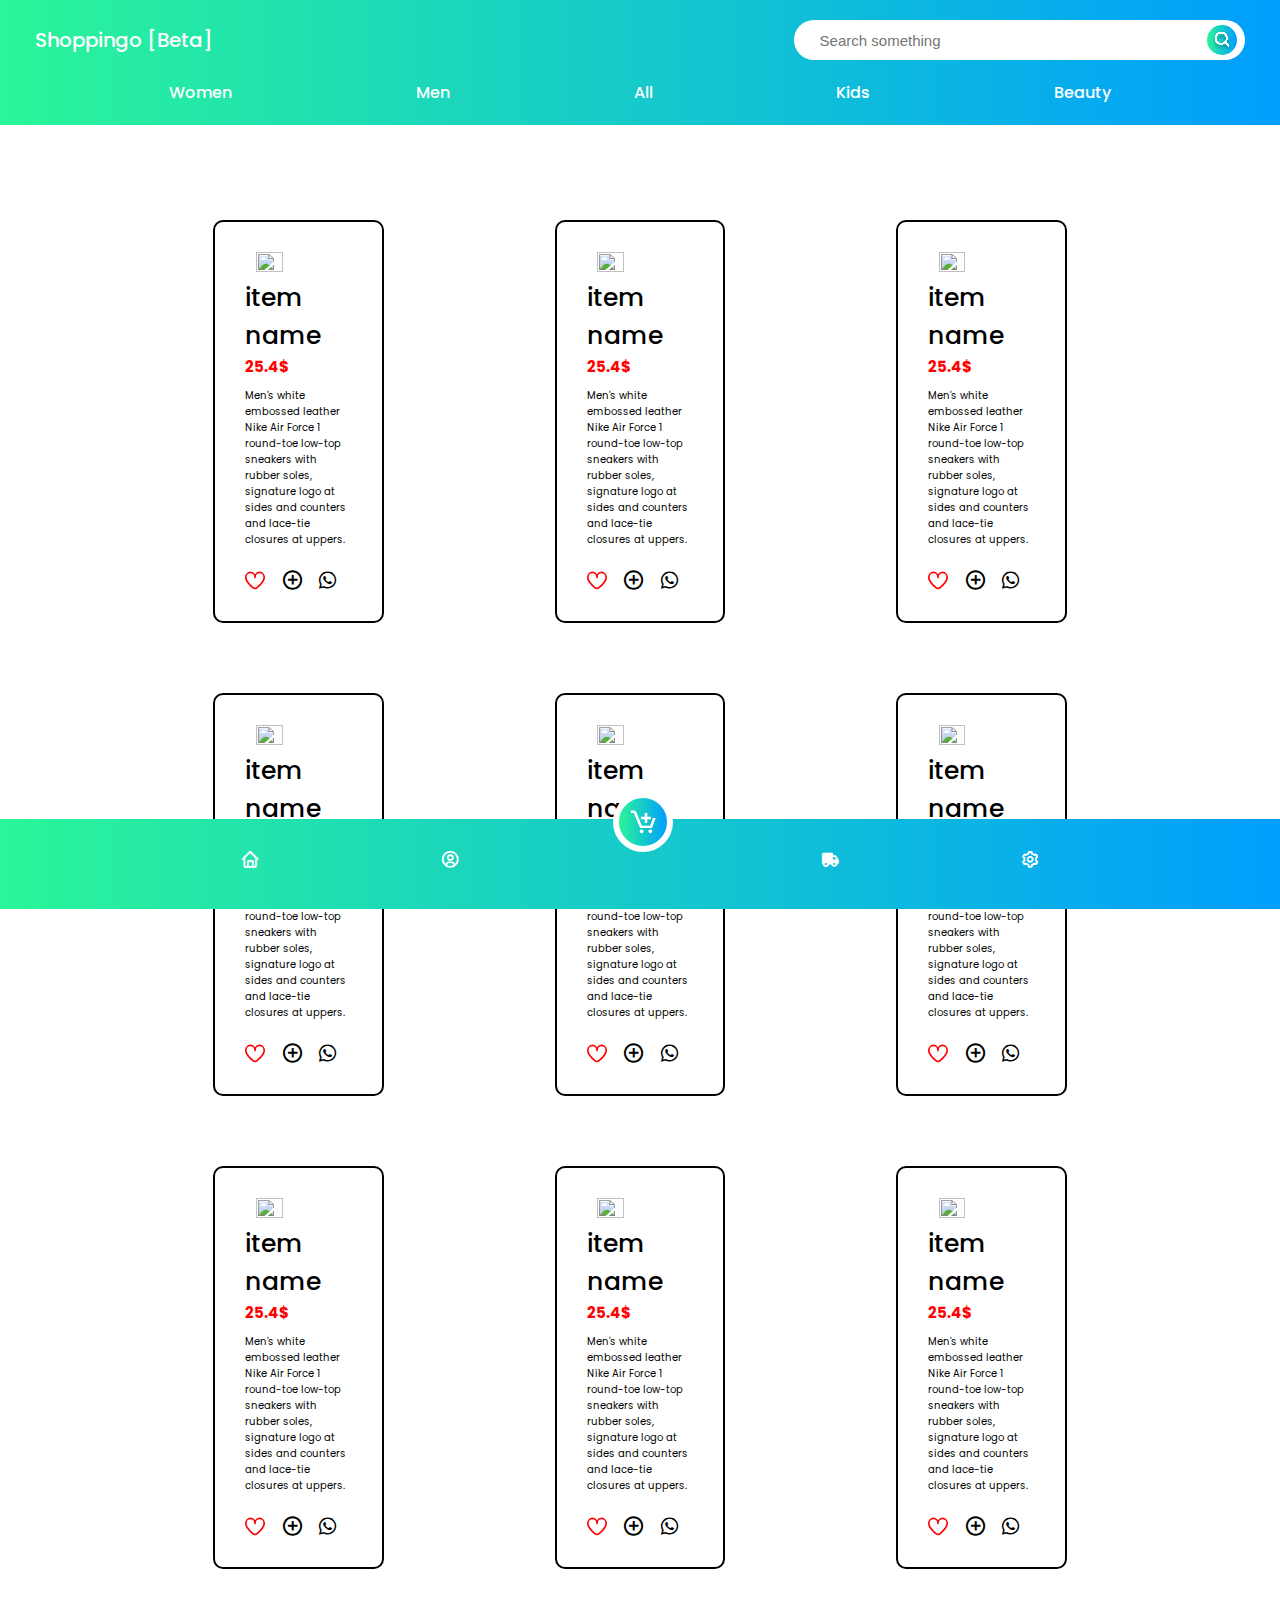
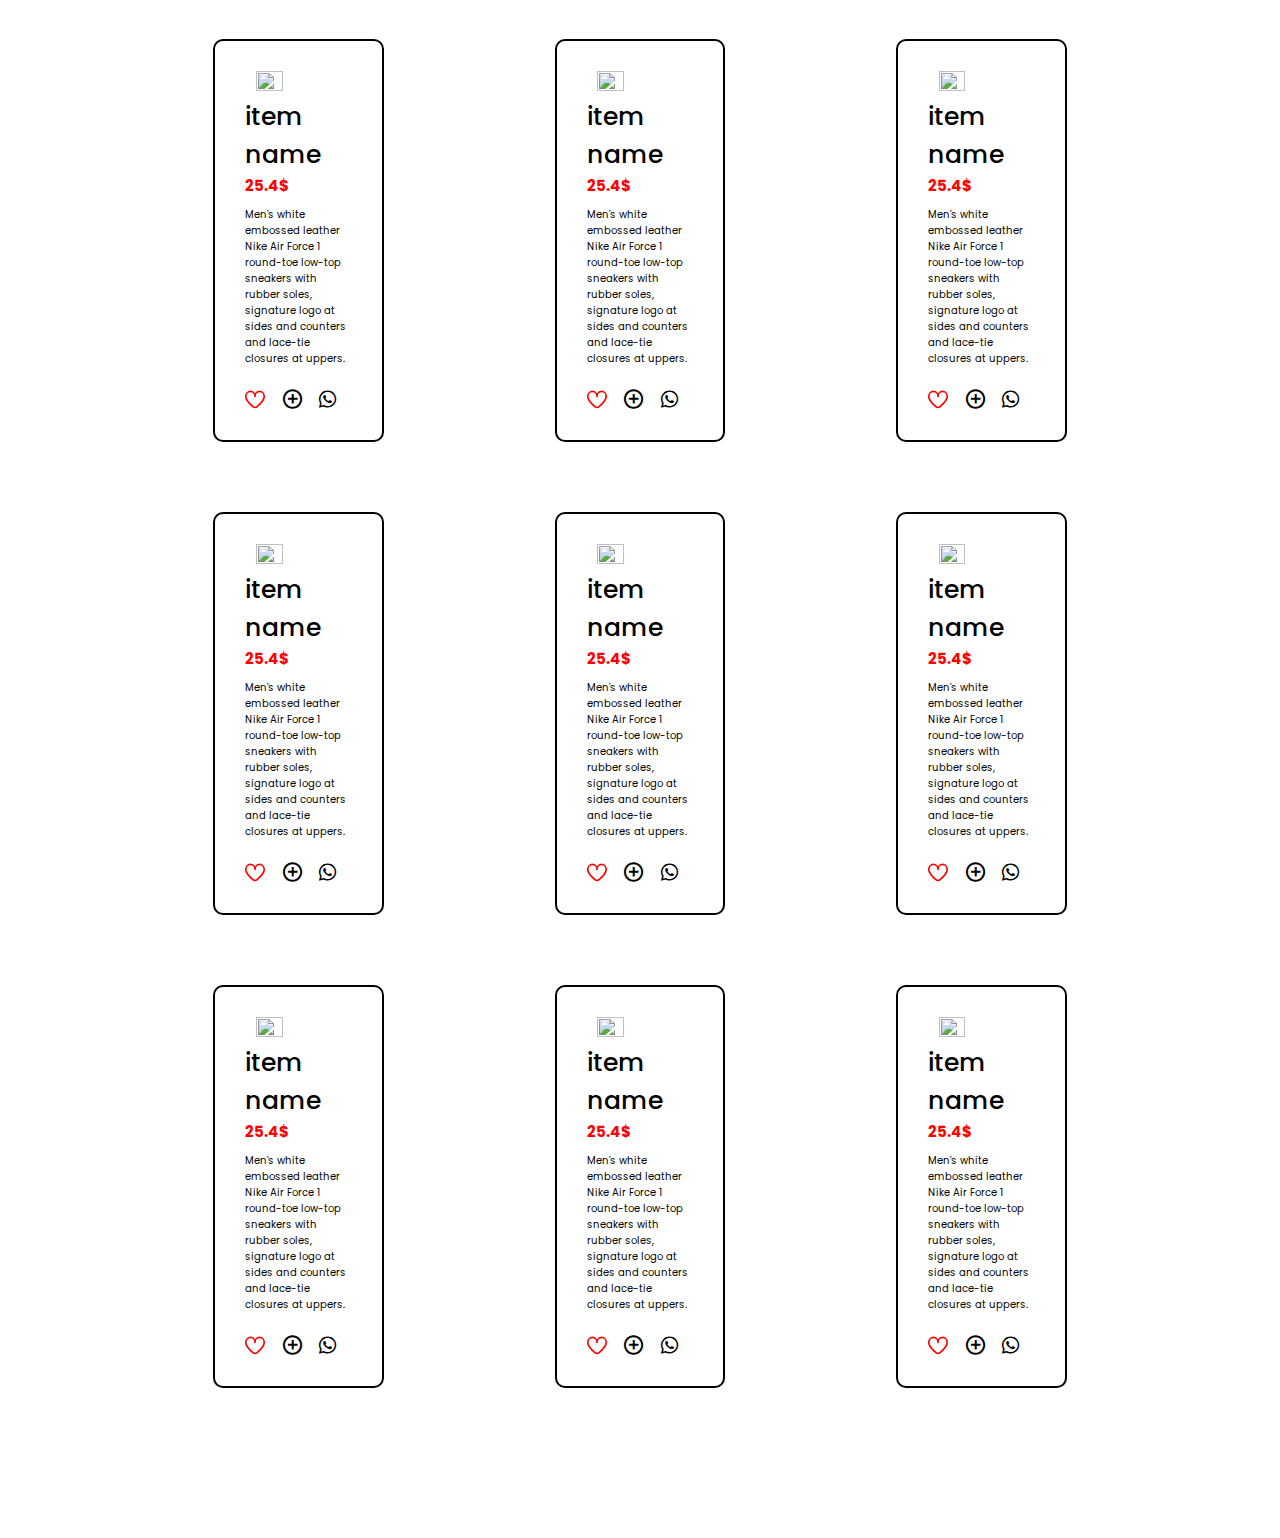
==== vs shoppingo/index.html @ a41fb41d "Add files via upload" ====
<!DOCTYPE html>
<html lang="en">
<head>
    <meta charset="UTF-8">
    <meta name="viewport" content="width=device-width, initial-scale=1.0">
    <link rel="stylesheet" href="style.css">
    <link href='https://unpkg.com/boxicons@2.1.4/css/boxicons.min.css' rel='stylesheet'>
    <link rel="icon" type="x-icon" href="">
    <title>shoppingo</title>
</head>
<body>
    <!--header------------------------------------------------------>
    <header>
      <section id="shop">
        <!--logo-->
        <div class="shoppingo">
            <p>Shoppingo [Beta]</p>
        <div class="shoppingosearch">
         <!--search box-->
            <div class="searchBox">

                <input class="searchInput" type="text" name="" placeholder="Search something">
                 <button class="searchButton" href="#">
                
                <svg xmlns="http://www.w3.org/2000/svg" width="20" height="20" viewBox="0 0 29 29" fill="none">
                <g clip-path="url(#clip0_2_17)">
                    <g filter="url(#filter0_d_2_17)">
                    <path d="M23.7953 23.9182L19.0585 19.1814M19.0585 19.1814C19.8188 18.4211 20.4219 17.5185 20.8333 16.5251C21.2448 15.5318 21.4566 14.4671 21.4566 13.3919C21.4566 12.3167 21.2448 11.252 20.8333 10.2587C20.4219 9.2653 19.8188 8.36271 19.0585 7.60242C18.2982 6.84214 17.3956 6.23905 16.4022 5.82759C15.4089 5.41612 14.3442 5.20435 13.269 5.20435C12.1938 5.20435 11.1291 5.41612 10.1358 5.82759C9.1424 6.23905 8.23981 6.84214 7.47953 7.60242C5.94407 9.13789 5.08145 11.2204 5.08145 13.3919C5.08145 15.5634 5.94407 17.6459 7.47953 19.1814C9.01499 20.7168 11.0975 21.5794 13.269 21.5794C15.4405 21.5794 17.523 20.7168 19.0585 19.1814Z" stroke="white" stroke-width="3" stroke-linecap="round" stroke-linejoin="round" shape-rendering="crispEdges"></path>
                    </g>
                </g>
                <defs>
                    <filter id="filter0_d_2_17" x="-0.418549" y="3.70435" width="29.7139" height="29.7139" filterUnits="userSpaceOnUse" color-interpolation-filters="sRGB">
                    <feFlood flood-opacity="0" result="BackgroundImageFix"></feFlood>
                    <feColorMatrix in="SourceAlpha" type="matrix" values="0 0 0 0 0 0 0 0 0 0 0 0 0 0 0 0 0 0 127 0" result="hardAlpha"></feColorMatrix>
                    <feOffset dy="4"></feOffset>
                    <feGaussianBlur stdDeviation="2"></feGaussianBlur>
                    <feComposite in2="hardAlpha" operator="out"></feComposite>
                    <feColorMatrix type="matrix" values="0 0 0 0 0 0 0 0 0 0 0 0 0 0 0 0 0 0 0.25 0"></feColorMatrix>
                    <feBlend mode="normal" in2="BackgroundImageFix" result="effect1_dropShadow_2_17"></feBlend>
                    <feBlend mode="normal" in="SourceGraphic" in2="effect1_dropShadow_2_17" result="shape"></feBlend>
                    </filter>
                    <clipPath id="clip0_2_17">
                    <rect width="28.0702" height="28.0702" fill="white" transform="translate(0.403503 0.526367)"></rect>
                    </clipPath>
                </defs>
                </svg>
                </button>
                </div>
            </div>
        </div>
        <div class="headercontent">
            <ul class="menu">
                <li class="li" cdslsk><a href="#">Women</a></li>
                <li class="li" cdslsk><a href="#">Men</a></li>
                <li class="li" cdslsk><a href="#">All</a></li>
                <li class="li" cdslsk><a href="#">Kids</a></li>
                <li class="li" cdslsk><a href="#">Beauty</a></li>
              </ul>
        </div>
      </section>
    </header>

    <!--store------------------------------------------------------>

    <section id="store">
        <div class="items">
            <div class="first-item">
                <img class="image" src="https://tse3.mm.bing.net/th?id=OIP.pTJdW17YtcAv2rhOQC9nIgHaHa&pid=Api&P=0&h=220" alt="">
                <p class="item-name"> item name </p>
                    <div class="price&more">
                    <p class="price">25.4$</p>
                    <p class="more">Men's white embossed leather Nike Air Force 1 round-toe low-top sneakers with rubber soles, signature logo at sides and counters and lace-tie closures at uppers.</p>
                    </div>
                <div class="logos">
                    <div class="heart-container" title="Like">
                        <input type="checkbox" class="checkbox" id="Give-It-An-Id">
                        <div class="svg-container">
                            <svg viewBox="0 0 24 24" class="svg-outline" xmlns="http://www.w3.org/2000/svg">
                                <path d="M17.5,1.917a6.4,6.4,0,0,0-5.5,3.3,6.4,6.4,0,0,0-5.5-3.3A6.8,6.8,0,0,0,0,8.967c0,4.547,4.786,9.513,8.8,12.88a4.974,4.974,0,0,0,6.4,0C19.214,18.48,24,13.514,24,8.967A6.8,6.8,0,0,0,17.5,1.917Zm-3.585,18.4a2.973,2.973,0,0,1-3.83,0C4.947,16.006,2,11.87,2,8.967a4.8,4.8,0,0,1,4.5-5.05A4.8,4.8,0,0,1,11,8.967a1,1,0,0,0,2,0,4.8,4.8,0,0,1,4.5-5.05A4.8,4.8,0,0,1,22,8.967C22,11.87,19.053,16.006,13.915,20.313Z">
                                </path>
                            </svg>
                            <svg viewBox="0 0 24 24" class="svg-filled" xmlns="http://www.w3.org/2000/svg">
                                <path d="M17.5,1.917a6.4,6.4,0,0,0-5.5,3.3,6.4,6.4,0,0,0-5.5-3.3A6.8,6.8,0,0,0,0,8.967c0,4.547,4.786,9.513,8.8,12.88a4.974,4.974,0,0,0,6.4,0C19.214,18.48,24,13.514,24,8.967A6.8,6.8,0,0,0,17.5,1.917Z">
                                </path>
                            </svg>
                            <svg class="svg-celebrate" width="100" height="100" xmlns="http://www.w3.org/2000/svg">
                                <polygon points="10,10 20,20"></polygon>
                                <polygon points="10,50 20,50"></polygon>
                                <polygon points="20,80 30,70"></polygon>
                                <polygon points="90,10 80,20"></polygon>
                                <polygon points="90,50 80,50"></polygon>
                                <polygon points="80,80 70,70"></polygon>
                            </svg>
                        </div>
                    </div>
                    <i class='bx bx-plus-circle'></i>
                    <i class='bx bxl-whatsapp' ></i>
                </div>
            </div>
            <div class="first-item">
                <img class="image" src="https://tse3.mm.bing.net/th?id=OIP.pTJdW17YtcAv2rhOQC9nIgHaHa&pid=Api&P=0&h=220" alt="">
                <p class="item-name">item name</p>
                    <div class="price&more">
                    <p class="price">25.4$</p>
                    <p class="more">Men's white embossed leather Nike Air Force 1 round-toe low-top sneakers with rubber soles, signature logo at sides and counters and lace-tie closures at uppers.</p>
                    </div>
                <div class="logos">
                    <div class="heart-container" title="Like">
                        <input type="checkbox" class="checkbox" id="Give-It-An-Id">
                        <div class="svg-container">
                            <svg viewBox="0 0 24 24" class="svg-outline" xmlns="http://www.w3.org/2000/svg">
                                <path d="M17.5,1.917a6.4,6.4,0,0,0-5.5,3.3,6.4,6.4,0,0,0-5.5-3.3A6.8,6.8,0,0,0,0,8.967c0,4.547,4.786,9.513,8.8,12.88a4.974,4.974,0,0,0,6.4,0C19.214,18.48,24,13.514,24,8.967A6.8,6.8,0,0,0,17.5,1.917Zm-3.585,18.4a2.973,2.973,0,0,1-3.83,0C4.947,16.006,2,11.87,2,8.967a4.8,4.8,0,0,1,4.5-5.05A4.8,4.8,0,0,1,11,8.967a1,1,0,0,0,2,0,4.8,4.8,0,0,1,4.5-5.05A4.8,4.8,0,0,1,22,8.967C22,11.87,19.053,16.006,13.915,20.313Z">
                                </path>
                            </svg>
                            <svg viewBox="0 0 24 24" class="svg-filled" xmlns="http://www.w3.org/2000/svg">
                                <path d="M17.5,1.917a6.4,6.4,0,0,0-5.5,3.3,6.4,6.4,0,0,0-5.5-3.3A6.8,6.8,0,0,0,0,8.967c0,4.547,4.786,9.513,8.8,12.88a4.974,4.974,0,0,0,6.4,0C19.214,18.48,24,13.514,24,8.967A6.8,6.8,0,0,0,17.5,1.917Z">
                                </path>
                            </svg>
                            <svg class="svg-celebrate" width="100" height="100" xmlns="http://www.w3.org/2000/svg">
                                <polygon points="10,10 20,20"></polygon>
                                <polygon points="10,50 20,50"></polygon>
                                <polygon points="20,80 30,70"></polygon>
                                <polygon points="90,10 80,20"></polygon>
                                <polygon points="90,50 80,50"></polygon>
                                <polygon points="80,80 70,70"></polygon>
                            </svg>
                        </div>
                    </div>
                    <i class='bx bx-plus-circle'></i>
                    <i class='bx bxl-whatsapp' ></i>
                </div>
            </div>
            <div class="first-item">
                <img class="image" src="https://tse3.mm.bing.net/th?id=OIP.pTJdW17YtcAv2rhOQC9nIgHaHa&pid=Api&P=0&h=220" alt="">
                <p class="item-name"> item name </p>
                    <div class="price&more">
                    <p class="price">25.4$</p>
                    <p class="more">Men's white embossed leather Nike Air Force 1 round-toe low-top sneakers with rubber soles, signature logo at sides and counters and lace-tie closures at uppers.</p>
                    </div>
                <div class="logos">
                    <div class="heart-container" title="Like">
                        <input type="checkbox" class="checkbox" id="Give-It-An-Id">
                        <div class="svg-container">
                            <svg viewBox="0 0 24 24" class="svg-outline" xmlns="http://www.w3.org/2000/svg">
                                <path d="M17.5,1.917a6.4,6.4,0,0,0-5.5,3.3,6.4,6.4,0,0,0-5.5-3.3A6.8,6.8,0,0,0,0,8.967c0,4.547,4.786,9.513,8.8,12.88a4.974,4.974,0,0,0,6.4,0C19.214,18.48,24,13.514,24,8.967A6.8,6.8,0,0,0,17.5,1.917Zm-3.585,18.4a2.973,2.973,0,0,1-3.83,0C4.947,16.006,2,11.87,2,8.967a4.8,4.8,0,0,1,4.5-5.05A4.8,4.8,0,0,1,11,8.967a1,1,0,0,0,2,0,4.8,4.8,0,0,1,4.5-5.05A4.8,4.8,0,0,1,22,8.967C22,11.87,19.053,16.006,13.915,20.313Z">
                                </path>
                            </svg>
                            <svg viewBox="0 0 24 24" class="svg-filled" xmlns="http://www.w3.org/2000/svg">
                                <path d="M17.5,1.917a6.4,6.4,0,0,0-5.5,3.3,6.4,6.4,0,0,0-5.5-3.3A6.8,6.8,0,0,0,0,8.967c0,4.547,4.786,9.513,8.8,12.88a4.974,4.974,0,0,0,6.4,0C19.214,18.48,24,13.514,24,8.967A6.8,6.8,0,0,0,17.5,1.917Z">
                                </path>
                            </svg>
                            <svg class="svg-celebrate" width="100" height="100" xmlns="http://www.w3.org/2000/svg">
                                <polygon points="10,10 20,20"></polygon>
                                <polygon points="10,50 20,50"></polygon>
                                <polygon points="20,80 30,70"></polygon>
                                <polygon points="90,10 80,20"></polygon>
                                <polygon points="90,50 80,50"></polygon>
                                <polygon points="80,80 70,70"></polygon>
                            </svg>
                        </div>
                    </div>
                    <i class='bx bx-plus-circle'></i>
                    <i class='bx bxl-whatsapp' ></i>
                </div>
            </div>
        </div>        
        <div class="items">
            <div class="first-item">
                <img class="image" src="https://tse3.mm.bing.net/th?id=OIP.pTJdW17YtcAv2rhOQC9nIgHaHa&pid=Api&P=0&h=220" alt="">
                <p class="item-name"> item name </p>
                    <div class="price&more">
                    <p class="price">25.4$</p>
                    <p class="more">Men's white embossed leather Nike Air Force 1 round-toe low-top sneakers with rubber soles, signature logo at sides and counters and lace-tie closures at uppers.</p>
                    </div>
                <div class="logos">
                    <div class="heart-container" title="Like">
                        <input type="checkbox" class="checkbox" id="Give-It-An-Id">
                        <div class="svg-container">
                            <svg viewBox="0 0 24 24" class="svg-outline" xmlns="http://www.w3.org/2000/svg">
                                <path d="M17.5,1.917a6.4,6.4,0,0,0-5.5,3.3,6.4,6.4,0,0,0-5.5-3.3A6.8,6.8,0,0,0,0,8.967c0,4.547,4.786,9.513,8.8,12.88a4.974,4.974,0,0,0,6.4,0C19.214,18.48,24,13.514,24,8.967A6.8,6.8,0,0,0,17.5,1.917Zm-3.585,18.4a2.973,2.973,0,0,1-3.83,0C4.947,16.006,2,11.87,2,8.967a4.8,4.8,0,0,1,4.5-5.05A4.8,4.8,0,0,1,11,8.967a1,1,0,0,0,2,0,4.8,4.8,0,0,1,4.5-5.05A4.8,4.8,0,0,1,22,8.967C22,11.87,19.053,16.006,13.915,20.313Z">
                                </path>
                            </svg>
                            <svg viewBox="0 0 24 24" class="svg-filled" xmlns="http://www.w3.org/2000/svg">
                                <path d="M17.5,1.917a6.4,6.4,0,0,0-5.5,3.3,6.4,6.4,0,0,0-5.5-3.3A6.8,6.8,0,0,0,0,8.967c0,4.547,4.786,9.513,8.8,12.88a4.974,4.974,0,0,0,6.4,0C19.214,18.48,24,13.514,24,8.967A6.8,6.8,0,0,0,17.5,1.917Z">
                                </path>
                            </svg>
                            <svg class="svg-celebrate" width="100" height="100" xmlns="http://www.w3.org/2000/svg">
                                <polygon points="10,10 20,20"></polygon>
                                <polygon points="10,50 20,50"></polygon>
                                <polygon points="20,80 30,70"></polygon>
                                <polygon points="90,10 80,20"></polygon>
                                <polygon points="90,50 80,50"></polygon>
                                <polygon points="80,80 70,70"></polygon>
                            </svg>
                        </div>
                    </div>
                    <i class='bx bx-plus-circle'></i>
                    <i class='bx bxl-whatsapp' ></i>
                </div>
            </div>
            <div class="first-item">
                <img class="image" src="https://tse3.mm.bing.net/th?id=OIP.pTJdW17YtcAv2rhOQC9nIgHaHa&pid=Api&P=0&h=220" alt="">
                <p class="item-name">item name</p>
                    <div class="price&more">
                    <p class="price">25.4$</p>
                    <p class="more">Men's white embossed leather Nike Air Force 1 round-toe low-top sneakers with rubber soles, signature logo at sides and counters and lace-tie closures at uppers.</p>
                    </div>
                <div class="logos">
                    <div class="heart-container" title="Like">
                        <input type="checkbox" class="checkbox" id="Give-It-An-Id">
                        <div class="svg-container">
                            <svg viewBox="0 0 24 24" class="svg-outline" xmlns="http://www.w3.org/2000/svg">
                                <path d="M17.5,1.917a6.4,6.4,0,0,0-5.5,3.3,6.4,6.4,0,0,0-5.5-3.3A6.8,6.8,0,0,0,0,8.967c0,4.547,4.786,9.513,8.8,12.88a4.974,4.974,0,0,0,6.4,0C19.214,18.48,24,13.514,24,8.967A6.8,6.8,0,0,0,17.5,1.917Zm-3.585,18.4a2.973,2.973,0,0,1-3.83,0C4.947,16.006,2,11.87,2,8.967a4.8,4.8,0,0,1,4.5-5.05A4.8,4.8,0,0,1,11,8.967a1,1,0,0,0,2,0,4.8,4.8,0,0,1,4.5-5.05A4.8,4.8,0,0,1,22,8.967C22,11.87,19.053,16.006,13.915,20.313Z">
                                </path>
                            </svg>
                            <svg viewBox="0 0 24 24" class="svg-filled" xmlns="http://www.w3.org/2000/svg">
                                <path d="M17.5,1.917a6.4,6.4,0,0,0-5.5,3.3,6.4,6.4,0,0,0-5.5-3.3A6.8,6.8,0,0,0,0,8.967c0,4.547,4.786,9.513,8.8,12.88a4.974,4.974,0,0,0,6.4,0C19.214,18.48,24,13.514,24,8.967A6.8,6.8,0,0,0,17.5,1.917Z">
                                </path>
                            </svg>
                            <svg class="svg-celebrate" width="100" height="100" xmlns="http://www.w3.org/2000/svg">
                                <polygon points="10,10 20,20"></polygon>
                                <polygon points="10,50 20,50"></polygon>
                                <polygon points="20,80 30,70"></polygon>
                                <polygon points="90,10 80,20"></polygon>
                                <polygon points="90,50 80,50"></polygon>
                                <polygon points="80,80 70,70"></polygon>
                            </svg>
                        </div>
                    </div>
                    <i class='bx bx-plus-circle'></i>
                    <i class='bx bxl-whatsapp' ></i>
                </div>
            </div>
            <div class="first-item">
                <img class="image" src="https://tse3.mm.bing.net/th?id=OIP.pTJdW17YtcAv2rhOQC9nIgHaHa&pid=Api&P=0&h=220" alt="">
                <p class="item-name"> item name </p>
                    <div class="price&more">
                    <p class="price">25.4$</p>
                    <p class="more">Men's white embossed leather Nike Air Force 1 round-toe low-top sneakers with rubber soles, signature logo at sides and counters and lace-tie closures at uppers.</p>
                    </div>
                <div class="logos">
                    <div class="heart-container" title="Like">
                        <input type="checkbox" class="checkbox" id="Give-It-An-Id">
                        <div class="svg-container">
                            <svg viewBox="0 0 24 24" class="svg-outline" xmlns="http://www.w3.org/2000/svg">
                                <path d="M17.5,1.917a6.4,6.4,0,0,0-5.5,3.3,6.4,6.4,0,0,0-5.5-3.3A6.8,6.8,0,0,0,0,8.967c0,4.547,4.786,9.513,8.8,12.88a4.974,4.974,0,0,0,6.4,0C19.214,18.48,24,13.514,24,8.967A6.8,6.8,0,0,0,17.5,1.917Zm-3.585,18.4a2.973,2.973,0,0,1-3.83,0C4.947,16.006,2,11.87,2,8.967a4.8,4.8,0,0,1,4.5-5.05A4.8,4.8,0,0,1,11,8.967a1,1,0,0,0,2,0,4.8,4.8,0,0,1,4.5-5.05A4.8,4.8,0,0,1,22,8.967C22,11.87,19.053,16.006,13.915,20.313Z">
                                </path>
                            </svg>
                            <svg viewBox="0 0 24 24" class="svg-filled" xmlns="http://www.w3.org/2000/svg">
                                <path d="M17.5,1.917a6.4,6.4,0,0,0-5.5,3.3,6.4,6.4,0,0,0-5.5-3.3A6.8,6.8,0,0,0,0,8.967c0,4.547,4.786,9.513,8.8,12.88a4.974,4.974,0,0,0,6.4,0C19.214,18.48,24,13.514,24,8.967A6.8,6.8,0,0,0,17.5,1.917Z">
                                </path>
                            </svg>
                            <svg class="svg-celebrate" width="100" height="100" xmlns="http://www.w3.org/2000/svg">
                                <polygon points="10,10 20,20"></polygon>
                                <polygon points="10,50 20,50"></polygon>
                                <polygon points="20,80 30,70"></polygon>
                                <polygon points="90,10 80,20"></polygon>
                                <polygon points="90,50 80,50"></polygon>
                                <polygon points="80,80 70,70"></polygon>
                            </svg>
                        </div>
                    </div>
                    <i class='bx bx-plus-circle'></i>
                    <i class='bx bxl-whatsapp' ></i>
                </div>
            </div>
        </div>        
        <div class="items">
            <div class="first-item">
                <img class="image" src="https://tse3.mm.bing.net/th?id=OIP.pTJdW17YtcAv2rhOQC9nIgHaHa&pid=Api&P=0&h=220" alt="">
                <p class="item-name"> item name </p>
                    <div class="price&more">
                    <p class="price">25.4$</p>
                    <p class="more">Men's white embossed leather Nike Air Force 1 round-toe low-top sneakers with rubber soles, signature logo at sides and counters and lace-tie closures at uppers.</p>
                    </div>
                <div class="logos">
                    <div class="heart-container" title="Like">
                        <input type="checkbox" class="checkbox" id="Give-It-An-Id">
                        <div class="svg-container">
                            <svg viewBox="0 0 24 24" class="svg-outline" xmlns="http://www.w3.org/2000/svg">
                                <path d="M17.5,1.917a6.4,6.4,0,0,0-5.5,3.3,6.4,6.4,0,0,0-5.5-3.3A6.8,6.8,0,0,0,0,8.967c0,4.547,4.786,9.513,8.8,12.88a4.974,4.974,0,0,0,6.4,0C19.214,18.48,24,13.514,24,8.967A6.8,6.8,0,0,0,17.5,1.917Zm-3.585,18.4a2.973,2.973,0,0,1-3.83,0C4.947,16.006,2,11.87,2,8.967a4.8,4.8,0,0,1,4.5-5.05A4.8,4.8,0,0,1,11,8.967a1,1,0,0,0,2,0,4.8,4.8,0,0,1,4.5-5.05A4.8,4.8,0,0,1,22,8.967C22,11.87,19.053,16.006,13.915,20.313Z">
                                </path>
                            </svg>
                            <svg viewBox="0 0 24 24" class="svg-filled" xmlns="http://www.w3.org/2000/svg">
                                <path d="M17.5,1.917a6.4,6.4,0,0,0-5.5,3.3,6.4,6.4,0,0,0-5.5-3.3A6.8,6.8,0,0,0,0,8.967c0,4.547,4.786,9.513,8.8,12.88a4.974,4.974,0,0,0,6.4,0C19.214,18.48,24,13.514,24,8.967A6.8,6.8,0,0,0,17.5,1.917Z">
                                </path>
                            </svg>
                            <svg class="svg-celebrate" width="100" height="100" xmlns="http://www.w3.org/2000/svg">
                                <polygon points="10,10 20,20"></polygon>
                                <polygon points="10,50 20,50"></polygon>
                                <polygon points="20,80 30,70"></polygon>
                                <polygon points="90,10 80,20"></polygon>
                                <polygon points="90,50 80,50"></polygon>
                                <polygon points="80,80 70,70"></polygon>
                            </svg>
                        </div>
                    </div>
                    <i class='bx bx-plus-circle'></i>
                    <i class='bx bxl-whatsapp' ></i>
                </div>
            </div>
            <div class="first-item">
                <img class="image" src="https://tse3.mm.bing.net/th?id=OIP.pTJdW17YtcAv2rhOQC9nIgHaHa&pid=Api&P=0&h=220" alt="">
                <p class="item-name">item name</p>
                    <div class="price&more">
                    <p class="price">25.4$</p>
                    <p class="more">Men's white embossed leather Nike Air Force 1 round-toe low-top sneakers with rubber soles, signature logo at sides and counters and lace-tie closures at uppers.</p>
                    </div>
                <div class="logos">
                    <div class="heart-container" title="Like">
                        <input type="checkbox" class="checkbox" id="Give-It-An-Id">
                        <div class="svg-container">
                            <svg viewBox="0 0 24 24" class="svg-outline" xmlns="http://www.w3.org/2000/svg">
                                <path d="M17.5,1.917a6.4,6.4,0,0,0-5.5,3.3,6.4,6.4,0,0,0-5.5-3.3A6.8,6.8,0,0,0,0,8.967c0,4.547,4.786,9.513,8.8,12.88a4.974,4.974,0,0,0,6.4,0C19.214,18.48,24,13.514,24,8.967A6.8,6.8,0,0,0,17.5,1.917Zm-3.585,18.4a2.973,2.973,0,0,1-3.83,0C4.947,16.006,2,11.87,2,8.967a4.8,4.8,0,0,1,4.5-5.05A4.8,4.8,0,0,1,11,8.967a1,1,0,0,0,2,0,4.8,4.8,0,0,1,4.5-5.05A4.8,4.8,0,0,1,22,8.967C22,11.87,19.053,16.006,13.915,20.313Z">
                                </path>
                            </svg>
                            <svg viewBox="0 0 24 24" class="svg-filled" xmlns="http://www.w3.org/2000/svg">
                                <path d="M17.5,1.917a6.4,6.4,0,0,0-5.5,3.3,6.4,6.4,0,0,0-5.5-3.3A6.8,6.8,0,0,0,0,8.967c0,4.547,4.786,9.513,8.8,12.88a4.974,4.974,0,0,0,6.4,0C19.214,18.48,24,13.514,24,8.967A6.8,6.8,0,0,0,17.5,1.917Z">
                                </path>
                            </svg>
                            <svg class="svg-celebrate" width="100" height="100" xmlns="http://www.w3.org/2000/svg">
                                <polygon points="10,10 20,20"></polygon>
                                <polygon points="10,50 20,50"></polygon>
                                <polygon points="20,80 30,70"></polygon>
                                <polygon points="90,10 80,20"></polygon>
                                <polygon points="90,50 80,50"></polygon>
                                <polygon points="80,80 70,70"></polygon>
                            </svg>
                        </div>
                    </div>
                    <i class='bx bx-plus-circle'></i>
                    <i class='bx bxl-whatsapp' ></i>
                </div>
            </div>
            <div class="first-item">
                <img class="image" src="https://tse3.mm.bing.net/th?id=OIP.pTJdW17YtcAv2rhOQC9nIgHaHa&pid=Api&P=0&h=220" alt="">
                <p class="item-name"> item name </p>
                    <div class="price&more">
                    <p class="price">25.4$</p>
                    <p class="more">Men's white embossed leather Nike Air Force 1 round-toe low-top sneakers with rubber soles, signature logo at sides and counters and lace-tie closures at uppers.</p>
                    </div>
                <div class="logos">
                    <div class="heart-container" title="Like">
                        <input type="checkbox" class="checkbox" id="Give-It-An-Id">
                        <div class="svg-container">
                            <svg viewBox="0 0 24 24" class="svg-outline" xmlns="http://www.w3.org/2000/svg">
                                <path d="M17.5,1.917a6.4,6.4,0,0,0-5.5,3.3,6.4,6.4,0,0,0-5.5-3.3A6.8,6.8,0,0,0,0,8.967c0,4.547,4.786,9.513,8.8,12.88a4.974,4.974,0,0,0,6.4,0C19.214,18.48,24,13.514,24,8.967A6.8,6.8,0,0,0,17.5,1.917Zm-3.585,18.4a2.973,2.973,0,0,1-3.83,0C4.947,16.006,2,11.87,2,8.967a4.8,4.8,0,0,1,4.5-5.05A4.8,4.8,0,0,1,11,8.967a1,1,0,0,0,2,0,4.8,4.8,0,0,1,4.5-5.05A4.8,4.8,0,0,1,22,8.967C22,11.87,19.053,16.006,13.915,20.313Z">
                                </path>
                            </svg>
                            <svg viewBox="0 0 24 24" class="svg-filled" xmlns="http://www.w3.org/2000/svg">
                                <path d="M17.5,1.917a6.4,6.4,0,0,0-5.5,3.3,6.4,6.4,0,0,0-5.5-3.3A6.8,6.8,0,0,0,0,8.967c0,4.547,4.786,9.513,8.8,12.88a4.974,4.974,0,0,0,6.4,0C19.214,18.48,24,13.514,24,8.967A6.8,6.8,0,0,0,17.5,1.917Z">
                                </path>
                            </svg>
                            <svg class="svg-celebrate" width="100" height="100" xmlns="http://www.w3.org/2000/svg">
                                <polygon points="10,10 20,20"></polygon>
                                <polygon points="10,50 20,50"></polygon>
                                <polygon points="20,80 30,70"></polygon>
                                <polygon points="90,10 80,20"></polygon>
                                <polygon points="90,50 80,50"></polygon>
                                <polygon points="80,80 70,70"></polygon>
                            </svg>
                        </div>
                    </div>
                    <i class='bx bx-plus-circle'></i>
                    <i class='bx bxl-whatsapp' ></i>
                </div>
            </div>
        </div>        
        <div class="items">
            <div class="first-item">
                <img class="image" src="https://tse3.mm.bing.net/th?id=OIP.pTJdW17YtcAv2rhOQC9nIgHaHa&pid=Api&P=0&h=220" alt="">
                <p class="item-name"> item name </p>
                    <div class="price&more">
                    <p class="price">25.4$</p>
                    <p class="more">Men's white embossed leather Nike Air Force 1 round-toe low-top sneakers with rubber soles, signature logo at sides and counters and lace-tie closures at uppers.</p>
                    </div>
                <div class="logos">
                    <div class="heart-container" title="Like">
                        <input type="checkbox" class="checkbox" id="Give-It-An-Id">
                        <div class="svg-container">
                            <svg viewBox="0 0 24 24" class="svg-outline" xmlns="http://www.w3.org/2000/svg">
                                <path d="M17.5,1.917a6.4,6.4,0,0,0-5.5,3.3,6.4,6.4,0,0,0-5.5-3.3A6.8,6.8,0,0,0,0,8.967c0,4.547,4.786,9.513,8.8,12.88a4.974,4.974,0,0,0,6.4,0C19.214,18.48,24,13.514,24,8.967A6.8,6.8,0,0,0,17.5,1.917Zm-3.585,18.4a2.973,2.973,0,0,1-3.83,0C4.947,16.006,2,11.87,2,8.967a4.8,4.8,0,0,1,4.5-5.05A4.8,4.8,0,0,1,11,8.967a1,1,0,0,0,2,0,4.8,4.8,0,0,1,4.5-5.05A4.8,4.8,0,0,1,22,8.967C22,11.87,19.053,16.006,13.915,20.313Z">
                                </path>
                            </svg>
                            <svg viewBox="0 0 24 24" class="svg-filled" xmlns="http://www.w3.org/2000/svg">
                                <path d="M17.5,1.917a6.4,6.4,0,0,0-5.5,3.3,6.4,6.4,0,0,0-5.5-3.3A6.8,6.8,0,0,0,0,8.967c0,4.547,4.786,9.513,8.8,12.88a4.974,4.974,0,0,0,6.4,0C19.214,18.48,24,13.514,24,8.967A6.8,6.8,0,0,0,17.5,1.917Z">
                                </path>
                            </svg>
                            <svg class="svg-celebrate" width="100" height="100" xmlns="http://www.w3.org/2000/svg">
                                <polygon points="10,10 20,20"></polygon>
                                <polygon points="10,50 20,50"></polygon>
                                <polygon points="20,80 30,70"></polygon>
                                <polygon points="90,10 80,20"></polygon>
                                <polygon points="90,50 80,50"></polygon>
                                <polygon points="80,80 70,70"></polygon>
                            </svg>
                        </div>
                    </div>
                    <i class='bx bx-plus-circle'></i>
                    <i class='bx bxl-whatsapp' ></i>
                </div>
            </div>
            <div class="first-item">
                <img class="image" src="https://tse3.mm.bing.net/th?id=OIP.pTJdW17YtcAv2rhOQC9nIgHaHa&pid=Api&P=0&h=220" alt="">
                <p class="item-name">item name</p>
                    <div class="price&more">
                    <p class="price">25.4$</p>
                    <p class="more">Men's white embossed leather Nike Air Force 1 round-toe low-top sneakers with rubber soles, signature logo at sides and counters and lace-tie closures at uppers.</p>
                    </div>
                <div class="logos">
                    <div class="heart-container" title="Like">
                        <input type="checkbox" class="checkbox" id="Give-It-An-Id">
                        <div class="svg-container">
                            <svg viewBox="0 0 24 24" class="svg-outline" xmlns="http://www.w3.org/2000/svg">
                                <path d="M17.5,1.917a6.4,6.4,0,0,0-5.5,3.3,6.4,6.4,0,0,0-5.5-3.3A6.8,6.8,0,0,0,0,8.967c0,4.547,4.786,9.513,8.8,12.88a4.974,4.974,0,0,0,6.4,0C19.214,18.48,24,13.514,24,8.967A6.8,6.8,0,0,0,17.5,1.917Zm-3.585,18.4a2.973,2.973,0,0,1-3.83,0C4.947,16.006,2,11.87,2,8.967a4.8,4.8,0,0,1,4.5-5.05A4.8,4.8,0,0,1,11,8.967a1,1,0,0,0,2,0,4.8,4.8,0,0,1,4.5-5.05A4.8,4.8,0,0,1,22,8.967C22,11.87,19.053,16.006,13.915,20.313Z">
                                </path>
                            </svg>
                            <svg viewBox="0 0 24 24" class="svg-filled" xmlns="http://www.w3.org/2000/svg">
                                <path d="M17.5,1.917a6.4,6.4,0,0,0-5.5,3.3,6.4,6.4,0,0,0-5.5-3.3A6.8,6.8,0,0,0,0,8.967c0,4.547,4.786,9.513,8.8,12.88a4.974,4.974,0,0,0,6.4,0C19.214,18.48,24,13.514,24,8.967A6.8,6.8,0,0,0,17.5,1.917Z">
                                </path>
                            </svg>
                            <svg class="svg-celebrate" width="100" height="100" xmlns="http://www.w3.org/2000/svg">
                                <polygon points="10,10 20,20"></polygon>
                                <polygon points="10,50 20,50"></polygon>
                                <polygon points="20,80 30,70"></polygon>
                                <polygon points="90,10 80,20"></polygon>
                                <polygon points="90,50 80,50"></polygon>
                                <polygon points="80,80 70,70"></polygon>
                            </svg>
                        </div>
                    </div>
                    <i class='bx bx-plus-circle'></i>
                    <i class='bx bxl-whatsapp' ></i>
                </div>
            </div>
            <div class="first-item">
                <img class="image" src="https://tse3.mm.bing.net/th?id=OIP.pTJdW17YtcAv2rhOQC9nIgHaHa&pid=Api&P=0&h=220" alt="">
                <p class="item-name"> item name </p>
                    <div class="price&more">
                    <p class="price">25.4$</p>
                    <p class="more">Men's white embossed leather Nike Air Force 1 round-toe low-top sneakers with rubber soles, signature logo at sides and counters and lace-tie closures at uppers.</p>
                    </div>
                <div class="logos">
                    <div class="heart-container" title="Like">
                        <input type="checkbox" class="checkbox" id="Give-It-An-Id">
                        <div class="svg-container">
                            <svg viewBox="0 0 24 24" class="svg-outline" xmlns="http://www.w3.org/2000/svg">
                                <path d="M17.5,1.917a6.4,6.4,0,0,0-5.5,3.3,6.4,6.4,0,0,0-5.5-3.3A6.8,6.8,0,0,0,0,8.967c0,4.547,4.786,9.513,8.8,12.88a4.974,4.974,0,0,0,6.4,0C19.214,18.48,24,13.514,24,8.967A6.8,6.8,0,0,0,17.5,1.917Zm-3.585,18.4a2.973,2.973,0,0,1-3.83,0C4.947,16.006,2,11.87,2,8.967a4.8,4.8,0,0,1,4.5-5.05A4.8,4.8,0,0,1,11,8.967a1,1,0,0,0,2,0,4.8,4.8,0,0,1,4.5-5.05A4.8,4.8,0,0,1,22,8.967C22,11.87,19.053,16.006,13.915,20.313Z">
                                </path>
                            </svg>
                            <svg viewBox="0 0 24 24" class="svg-filled" xmlns="http://www.w3.org/2000/svg">
                                <path d="M17.5,1.917a6.4,6.4,0,0,0-5.5,3.3,6.4,6.4,0,0,0-5.5-3.3A6.8,6.8,0,0,0,0,8.967c0,4.547,4.786,9.513,8.8,12.88a4.974,4.974,0,0,0,6.4,0C19.214,18.48,24,13.514,24,8.967A6.8,6.8,0,0,0,17.5,1.917Z">
                                </path>
                            </svg>
                            <svg class="svg-celebrate" width="100" height="100" xmlns="http://www.w3.org/2000/svg">
                                <polygon points="10,10 20,20"></polygon>
                                <polygon points="10,50 20,50"></polygon>
                                <polygon points="20,80 30,70"></polygon>
                                <polygon points="90,10 80,20"></polygon>
                                <polygon points="90,50 80,50"></polygon>
                                <polygon points="80,80 70,70"></polygon>
                            </svg>
                        </div>
                    </div>
                    <i class='bx bx-plus-circle'></i>
                    <i class='bx bxl-whatsapp' ></i>
                </div>
            </div>
        </div>        
        <div class="items">
            <div class="first-item">
                <img class="image" src="https://tse3.mm.bing.net/th?id=OIP.pTJdW17YtcAv2rhOQC9nIgHaHa&pid=Api&P=0&h=220" alt="">
                <p class="item-name"> item name </p>
                    <div class="price&more">
                    <p class="price">25.4$</p>
                    <p class="more">Men's white embossed leather Nike Air Force 1 round-toe low-top sneakers with rubber soles, signature logo at sides and counters and lace-tie closures at uppers.</p>
                    </div>
                <div class="logos">
                    <div class="heart-container" title="Like">
                        <input type="checkbox" class="checkbox" id="Give-It-An-Id">
                        <div class="svg-container">
                            <svg viewBox="0 0 24 24" class="svg-outline" xmlns="http://www.w3.org/2000/svg">
                                <path d="M17.5,1.917a6.4,6.4,0,0,0-5.5,3.3,6.4,6.4,0,0,0-5.5-3.3A6.8,6.8,0,0,0,0,8.967c0,4.547,4.786,9.513,8.8,12.88a4.974,4.974,0,0,0,6.4,0C19.214,18.48,24,13.514,24,8.967A6.8,6.8,0,0,0,17.5,1.917Zm-3.585,18.4a2.973,2.973,0,0,1-3.83,0C4.947,16.006,2,11.87,2,8.967a4.8,4.8,0,0,1,4.5-5.05A4.8,4.8,0,0,1,11,8.967a1,1,0,0,0,2,0,4.8,4.8,0,0,1,4.5-5.05A4.8,4.8,0,0,1,22,8.967C22,11.87,19.053,16.006,13.915,20.313Z">
                                </path>
                            </svg>
                            <svg viewBox="0 0 24 24" class="svg-filled" xmlns="http://www.w3.org/2000/svg">
                                <path d="M17.5,1.917a6.4,6.4,0,0,0-5.5,3.3,6.4,6.4,0,0,0-5.5-3.3A6.8,6.8,0,0,0,0,8.967c0,4.547,4.786,9.513,8.8,12.88a4.974,4.974,0,0,0,6.4,0C19.214,18.48,24,13.514,24,8.967A6.8,6.8,0,0,0,17.5,1.917Z">
                                </path>
                            </svg>
                            <svg class="svg-celebrate" width="100" height="100" xmlns="http://www.w3.org/2000/svg">
                                <polygon points="10,10 20,20"></polygon>
                                <polygon points="10,50 20,50"></polygon>
                                <polygon points="20,80 30,70"></polygon>
                                <polygon points="90,10 80,20"></polygon>
                                <polygon points="90,50 80,50"></polygon>
                                <polygon points="80,80 70,70"></polygon>
                            </svg>
                        </div>
                    </div>
                    <i class='bx bx-plus-circle'></i>
                    <i class='bx bxl-whatsapp' ></i>
                </div>
            </div>
            <div class="first-item">
                <img class="image" src="https://tse3.mm.bing.net/th?id=OIP.pTJdW17YtcAv2rhOQC9nIgHaHa&pid=Api&P=0&h=220" alt="">
                <p class="item-name">item name</p>
                    <div class="price&more">
                    <p class="price">25.4$</p>
                    <p class="more">Men's white embossed leather Nike Air Force 1 round-toe low-top sneakers with rubber soles, signature logo at sides and counters and lace-tie closures at uppers.</p>
                    </div>
                <div class="logos">
                    <div class="heart-container" title="Like">
                        <input type="checkbox" class="checkbox" id="Give-It-An-Id">
                        <div class="svg-container">
                            <svg viewBox="0 0 24 24" class="svg-outline" xmlns="http://www.w3.org/2000/svg">
                                <path d="M17.5,1.917a6.4,6.4,0,0,0-5.5,3.3,6.4,6.4,0,0,0-5.5-3.3A6.8,6.8,0,0,0,0,8.967c0,4.547,4.786,9.513,8.8,12.88a4.974,4.974,0,0,0,6.4,0C19.214,18.48,24,13.514,24,8.967A6.8,6.8,0,0,0,17.5,1.917Zm-3.585,18.4a2.973,2.973,0,0,1-3.83,0C4.947,16.006,2,11.87,2,8.967a4.8,4.8,0,0,1,4.5-5.05A4.8,4.8,0,0,1,11,8.967a1,1,0,0,0,2,0,4.8,4.8,0,0,1,4.5-5.05A4.8,4.8,0,0,1,22,8.967C22,11.87,19.053,16.006,13.915,20.313Z">
                                </path>
                            </svg>
                            <svg viewBox="0 0 24 24" class="svg-filled" xmlns="http://www.w3.org/2000/svg">
                                <path d="M17.5,1.917a6.4,6.4,0,0,0-5.5,3.3,6.4,6.4,0,0,0-5.5-3.3A6.8,6.8,0,0,0,0,8.967c0,4.547,4.786,9.513,8.8,12.88a4.974,4.974,0,0,0,6.4,0C19.214,18.48,24,13.514,24,8.967A6.8,6.8,0,0,0,17.5,1.917Z">
                                </path>
                            </svg>
                            <svg class="svg-celebrate" width="100" height="100" xmlns="http://www.w3.org/2000/svg">
                                <polygon points="10,10 20,20"></polygon>
                                <polygon points="10,50 20,50"></polygon>
                                <polygon points="20,80 30,70"></polygon>
                                <polygon points="90,10 80,20"></polygon>
                                <polygon points="90,50 80,50"></polygon>
                                <polygon points="80,80 70,70"></polygon>
                            </svg>
                        </div>
                    </div>
                    <i class='bx bx-plus-circle'></i>
                    <i class='bx bxl-whatsapp' ></i>
                </div>
            </div>
            <div class="first-item">
                <img class="image" src="https://tse3.mm.bing.net/th?id=OIP.pTJdW17YtcAv2rhOQC9nIgHaHa&pid=Api&P=0&h=220" alt="">
                <p class="item-name"> item name </p>
                    <div class="price&more">
                    <p class="price">25.4$</p>
                    <p class="more">Men's white embossed leather Nike Air Force 1 round-toe low-top sneakers with rubber soles, signature logo at sides and counters and lace-tie closures at uppers.</p>
                    </div>
                <div class="logos">
                    <div class="heart-container" title="Like">
                        <input type="checkbox" class="checkbox" id="Give-It-An-Id">
                        <div class="svg-container">
                            <svg viewBox="0 0 24 24" class="svg-outline" xmlns="http://www.w3.org/2000/svg">
                                <path d="M17.5,1.917a6.4,6.4,0,0,0-5.5,3.3,6.4,6.4,0,0,0-5.5-3.3A6.8,6.8,0,0,0,0,8.967c0,4.547,4.786,9.513,8.8,12.88a4.974,4.974,0,0,0,6.4,0C19.214,18.48,24,13.514,24,8.967A6.8,6.8,0,0,0,17.5,1.917Zm-3.585,18.4a2.973,2.973,0,0,1-3.83,0C4.947,16.006,2,11.87,2,8.967a4.8,4.8,0,0,1,4.5-5.05A4.8,4.8,0,0,1,11,8.967a1,1,0,0,0,2,0,4.8,4.8,0,0,1,4.5-5.05A4.8,4.8,0,0,1,22,8.967C22,11.87,19.053,16.006,13.915,20.313Z">
                                </path>
                            </svg>
                            <svg viewBox="0 0 24 24" class="svg-filled" xmlns="http://www.w3.org/2000/svg">
                                <path d="M17.5,1.917a6.4,6.4,0,0,0-5.5,3.3,6.4,6.4,0,0,0-5.5-3.3A6.8,6.8,0,0,0,0,8.967c0,4.547,4.786,9.513,8.8,12.88a4.974,4.974,0,0,0,6.4,0C19.214,18.48,24,13.514,24,8.967A6.8,6.8,0,0,0,17.5,1.917Z">
                                </path>
                            </svg>
                            <svg class="svg-celebrate" width="100" height="100" xmlns="http://www.w3.org/2000/svg">
                                <polygon points="10,10 20,20"></polygon>
                                <polygon points="10,50 20,50"></polygon>
                                <polygon points="20,80 30,70"></polygon>
                                <polygon points="90,10 80,20"></polygon>
                                <polygon points="90,50 80,50"></polygon>
                                <polygon points="80,80 70,70"></polygon>
                            </svg>
                        </div>
                    </div>
                    <i class='bx bx-plus-circle'></i>
                    <i class='bx bxl-whatsapp' ></i>
                </div>
            </div>
        </div>        
        <div class="items">
            <div class="first-item">
                <img class="image" src="https://tse3.mm.bing.net/th?id=OIP.pTJdW17YtcAv2rhOQC9nIgHaHa&pid=Api&P=0&h=220" alt="">
                <p class="item-name"> item name </p>
                    <div class="price&more">
                    <p class="price">25.4$</p>
                    <p class="more">Men's white embossed leather Nike Air Force 1 round-toe low-top sneakers with rubber soles, signature logo at sides and counters and lace-tie closures at uppers.</p>
                    </div>
                <div class="logos">
                    <div class="heart-container" title="Like">
                        <input type="checkbox" class="checkbox" id="Give-It-An-Id">
                        <div class="svg-container">
                            <svg viewBox="0 0 24 24" class="svg-outline" xmlns="http://www.w3.org/2000/svg">
                                <path d="M17.5,1.917a6.4,6.4,0,0,0-5.5,3.3,6.4,6.4,0,0,0-5.5-3.3A6.8,6.8,0,0,0,0,8.967c0,4.547,4.786,9.513,8.8,12.88a4.974,4.974,0,0,0,6.4,0C19.214,18.48,24,13.514,24,8.967A6.8,6.8,0,0,0,17.5,1.917Zm-3.585,18.4a2.973,2.973,0,0,1-3.83,0C4.947,16.006,2,11.87,2,8.967a4.8,4.8,0,0,1,4.5-5.05A4.8,4.8,0,0,1,11,8.967a1,1,0,0,0,2,0,4.8,4.8,0,0,1,4.5-5.05A4.8,4.8,0,0,1,22,8.967C22,11.87,19.053,16.006,13.915,20.313Z">
                                </path>
                            </svg>
                            <svg viewBox="0 0 24 24" class="svg-filled" xmlns="http://www.w3.org/2000/svg">
                                <path d="M17.5,1.917a6.4,6.4,0,0,0-5.5,3.3,6.4,6.4,0,0,0-5.5-3.3A6.8,6.8,0,0,0,0,8.967c0,4.547,4.786,9.513,8.8,12.88a4.974,4.974,0,0,0,6.4,0C19.214,18.48,24,13.514,24,8.967A6.8,6.8,0,0,0,17.5,1.917Z">
                                </path>
                            </svg>
                            <svg class="svg-celebrate" width="100" height="100" xmlns="http://www.w3.org/2000/svg">
                                <polygon points="10,10 20,20"></polygon>
                                <polygon points="10,50 20,50"></polygon>
                                <polygon points="20,80 30,70"></polygon>
                                <polygon points="90,10 80,20"></polygon>
                                <polygon points="90,50 80,50"></polygon>
                                <polygon points="80,80 70,70"></polygon>
                            </svg>
                        </div>
                    </div>
                    <i class='bx bx-plus-circle'></i>
                    <i class='bx bxl-whatsapp' ></i>
                </div>
            </div>
            <div class="first-item">
                <img class="image" src="https://tse3.mm.bing.net/th?id=OIP.pTJdW17YtcAv2rhOQC9nIgHaHa&pid=Api&P=0&h=220" alt="">
                <p class="item-name">item name</p>
                    <div class="price&more">
                    <p class="price">25.4$</p>
                    <p class="more">Men's white embossed leather Nike Air Force 1 round-toe low-top sneakers with rubber soles, signature logo at sides and counters and lace-tie closures at uppers.</p>
                    </div>
                <div class="logos">
                    <div class="heart-container" title="Like">
                        <input type="checkbox" class="checkbox" id="Give-It-An-Id">
                        <div class="svg-container">
                            <svg viewBox="0 0 24 24" class="svg-outline" xmlns="http://www.w3.org/2000/svg">
                                <path d="M17.5,1.917a6.4,6.4,0,0,0-5.5,3.3,6.4,6.4,0,0,0-5.5-3.3A6.8,6.8,0,0,0,0,8.967c0,4.547,4.786,9.513,8.8,12.88a4.974,4.974,0,0,0,6.4,0C19.214,18.48,24,13.514,24,8.967A6.8,6.8,0,0,0,17.5,1.917Zm-3.585,18.4a2.973,2.973,0,0,1-3.83,0C4.947,16.006,2,11.87,2,8.967a4.8,4.8,0,0,1,4.5-5.05A4.8,4.8,0,0,1,11,8.967a1,1,0,0,0,2,0,4.8,4.8,0,0,1,4.5-5.05A4.8,4.8,0,0,1,22,8.967C22,11.87,19.053,16.006,13.915,20.313Z">
                                </path>
                            </svg>
                            <svg viewBox="0 0 24 24" class="svg-filled" xmlns="http://www.w3.org/2000/svg">
                                <path d="M17.5,1.917a6.4,6.4,0,0,0-5.5,3.3,6.4,6.4,0,0,0-5.5-3.3A6.8,6.8,0,0,0,0,8.967c0,4.547,4.786,9.513,8.8,12.88a4.974,4.974,0,0,0,6.4,0C19.214,18.48,24,13.514,24,8.967A6.8,6.8,0,0,0,17.5,1.917Z">
                                </path>
                            </svg>
                            <svg class="svg-celebrate" width="100" height="100" xmlns="http://www.w3.org/2000/svg">
                                <polygon points="10,10 20,20"></polygon>
                                <polygon points="10,50 20,50"></polygon>
                                <polygon points="20,80 30,70"></polygon>
                                <polygon points="90,10 80,20"></polygon>
                                <polygon points="90,50 80,50"></polygon>
                                <polygon points="80,80 70,70"></polygon>
                            </svg>
                        </div>
                    </div>
                    <i class='bx bx-plus-circle'></i>
                    <i class='bx bxl-whatsapp' ></i>
                </div>
            </div>
            <div class="first-item">
                <img class="image" src="https://tse3.mm.bing.net/th?id=OIP.pTJdW17YtcAv2rhOQC9nIgHaHa&pid=Api&P=0&h=220" alt="">
                <p class="item-name"> item name </p>
                    <div class="price&more">
                    <p class="price">25.4$</p>
                    <p class="more">Men's white embossed leather Nike Air Force 1 round-toe low-top sneakers with rubber soles, signature logo at sides and counters and lace-tie closures at uppers.</p>
                    </div>
                    <!--logo under item-->
                <div class="logos">
                    <div class="heart-container" title="Like">
                        <input type="checkbox" class="checkbox" id="Give-It-An-Id">
                        <div class="svg-container">
                            <svg viewBox="0 0 24 24" class="svg-outline" xmlns="http://www.w3.org/2000/svg">
                                <path d="M17.5,1.917a6.4,6.4,0,0,0-5.5,3.3,6.4,6.4,0,0,0-5.5-3.3A6.8,6.8,0,0,0,0,8.967c0,4.547,4.786,9.513,8.8,12.88a4.974,4.974,0,0,0,6.4,0C19.214,18.48,24,13.514,24,8.967A6.8,6.8,0,0,0,17.5,1.917Zm-3.585,18.4a2.973,2.973,0,0,1-3.83,0C4.947,16.006,2,11.87,2,8.967a4.8,4.8,0,0,1,4.5-5.05A4.8,4.8,0,0,1,11,8.967a1,1,0,0,0,2,0,4.8,4.8,0,0,1,4.5-5.05A4.8,4.8,0,0,1,22,8.967C22,11.87,19.053,16.006,13.915,20.313Z">
                                </path>
                            </svg>
                            <svg viewBox="0 0 24 24" class="svg-filled" xmlns="http://www.w3.org/2000/svg">
                                <path d="M17.5,1.917a6.4,6.4,0,0,0-5.5,3.3,6.4,6.4,0,0,0-5.5-3.3A6.8,6.8,0,0,0,0,8.967c0,4.547,4.786,9.513,8.8,12.88a4.974,4.974,0,0,0,6.4,0C19.214,18.48,24,13.514,24,8.967A6.8,6.8,0,0,0,17.5,1.917Z">
                                </path>
                            </svg>
                            <svg class="svg-celebrate" width="100" height="100" xmlns="http://www.w3.org/2000/svg">
                                <polygon points="10,10 20,20"></polygon>
                                <polygon points="10,50 20,50"></polygon>
                                <polygon points="20,80 30,70"></polygon>
                                <polygon points="90,10 80,20"></polygon>
                                <polygon points="90,50 80,50"></polygon>
                                <polygon points="80,80 70,70"></polygon>
                            </svg>
                        </div>
                    </div>
                    <i class='bx bx-plus-circle'></i>
                    <i class='bx bxl-whatsapp' ></i>
                </div>
            </div>
        </div>
    </section>

    <!--bottom----------------------------------------------------->

    <footer>
        <div class="navigation">
            <ul>
                <li class="list">
                    <a href="">
                        <span class="icon"><i class='bx bx-home'></i></span>
                    </a>
                </li> 
                <li class="list">
                    <a href="">
                        <span class="icon"><i class='bx bx-user-circle'></i></span>
                    </a>
                </li>
                <li class="list-cart">
                    <a href="">
                        <span class="icon-cart"><i class='bx bx-cart-add'></i></span>
                    </a>
                </li>
                <li class="list">
                    <a href="">
                        <span class="icon"><i class='bx bxs-truck' ></i></span>
                    </a>
                </li>
                <li class="list">
                    <a href="">
                        <span class="icon"><i class='bx bx-cog' ></i></span>
                    </a>
                </li>
            </ul>
        </div>
    </footer>











    
</body>
</html>
---- vs shoppingo/style.css ----
@import url('https://fonts.googleapis.com/css2?family=Poppins:wght@100;200;300;400;500;600;700;800;900&display=swap');

*{
    padding: 0;
    margin: 0;
    box-sizing: border-box;
    list-style: none;
    scroll-behavior: smooth;
    text-decoration: none;
}

:root{
  --alfa:var(--gradient-2, linear-gradient(90deg, #2AF598 0%, #009EFD 100%));
}

body{
    font-family: "poppins",sans-serif;
    background-color: white;
    color: black;
}

header{
    position: fixed;
    top: 0;
    left: 0;
    z-index: 1000;
    background: var(--alfa);
    display: flex;
    align-items: center;
    justify-content: space-between;
    width: 100%;
    padding: 20px 0;
}

.searchBox {
    display: flex;
    height: 40px;
    align-items: center;
    justify-content: space-between;
    gap: 8px;
    background: white;
    border-radius: 50px;
    position: relative;
  }
  
.searchButton {
    color: white;
    position: absolute;
    right: 8px;
    width: 30px;
    height: 30px;
    border-radius: 50%;
    background: var(--alfa);
    border: 0;
    display: inline-block;
    transition: all 300ms cubic-bezier(.23, 1, 0.32, 1);
  }

button:hover {
    color: #fff;
    background-color: #1A1A1A;
    box-shadow: rgba(0, 0, 0, 0.5) 0 10px 20px;
    transform: translateY(-3px);
  }

button:active {
    box-shadow: none;
    transform: translateY(0);
  }
  
.searchInput {
    border: none;
    background: none;
    outline: none;
    color: white;
    font-size: 15px;
    padding: 24px 46px 24px 26px;
  }

  #shop{
    margin-left: auto;
    margin-right: auto;
    width: 100%;
}

.shoppingo{
    display: grid;
    grid-template-columns: repeat(2,1fr);
    align-items: center;
    grid-gap: 4em;
}

.shoppingo p{
    padding-left: 35px;
    font-size: 20px;
    font-weight: 500;
    color: white;
}

.shoppingosearch{
    padding-right: 35px;
    margin-left: 20%;
}

.headercontent{
    margin-top: 20px;
    margin-left: auto;
    margin-right: auto;
}

.menu {
    list-style: none;
    display: flex;
    justify-content: center;
    align-items: center;
  }
  
  .menu li {
    margin-right: 6%;
    margin-left: 6%;
  }
  
  .menu li a {
    color: white;
    font-weight: 500;
    padding: 15px 15px;
  }

  #store{
    padding: 150px 10%;
}

.items{
    display: grid;
    grid-template-columns: repeat(3,1fr);
    align-items: center;
    padding-top: 70px;
    width: 100%;
    height: 100%;
}

.first-item{
    width: 50%;
    margin-left: auto;
    margin-right: auto;
    border: 2px solid black;
    border-radius: 10px;
    padding: 30px;
}

.image{
    margin-left: 10%;
    margin-right: auto;
    width: 50%;
    height: 50%;
}

.item-name{
    font-size: 25px;
    font-weight: 500;
}

.price{
    color: red;
    font-weight: 700;
    font-size: 15px;
    padding-bottom: 10px;
}

.more{
    font-size: 10px;
}

.logos{
  display: grid;
  grid-template-columns: repeat(3,1fr);
  align-items: center;
}

.logos i{
  cursor: pointer;
  padding-top: 20px;
  font-size: 23px;
}

.heart-container {
    --heart-color: red;
    position: relative;
    width: 20px;
    height: 20px;
    padding-top: 20px;
    transition: .3s;
  }
  
  .heart-container .checkbox {
    position: absolute;
    width: 100%;
    height: 100%;
    opacity: 0;
    z-index: 20;
    cursor: pointer;
  }
  
  .heart-container .svg-container {
    width: 100%;
    height: 100%;
    display: flex;
    justify-content: center;
    align-items: center;
  }
  
  .heart-container .svg-outline,
          .heart-container .svg-filled {
    fill: var(--heart-color);
    position: absolute;
  }
  
  .heart-container .svg-filled {
    animation: keyframes-svg-filled 1s;
    display: none;
  }
  
  .heart-container .svg-celebrate {
    position: absolute;
    animation: keyframes-svg-celebrate .5s;
    animation-fill-mode: forwards;
    display: none;
    stroke: var(--heart-color);
    fill: var(--heart-color);
    stroke-width: 2px;
  }
  
  .heart-container .checkbox:checked~.svg-container .svg-filled {
    display: block
  }
  
  .heart-container .checkbox:checked~.svg-container .svg-celebrate {
    display: block
  }
  
  @keyframes keyframes-svg-filled {
    0% {
      transform: scale(0);
    }
  
    25% {
      transform: scale(1.2);
    }
  
    50% {
      transform: scale(1);
      filter: brightness(1.5);
    }
  }
  
  @keyframes keyframes-svg-celebrate {
    0% {
      transform: scale(0);
    }
  
    50% {
      opacity: 1;
      filter: brightness(1.5);
    }
  
    100% {
      transform: scale(1.4);
      opacity: 0;
      display: none;
    }
  }

  footer{
  position: fixed;
  top: 91%;
  z-index: 1000;
  background: var(--alfa);
  display: flex;
  align-items: center;
  justify-content: space-between;
  width: 100%;
  padding: 20px 0;
  }

  .navigation{
    display: flex;
    justify-content: center;
    align-items: center;
    list-style: none;
    width: 100%;
    height: 50px;
  }

  .navigation ul{
    display: flex;
  }

  .navigation ul li{
    display: flex;
    width: 100%;
    justify-content: center;
    align-items: center;
    margin-left: 90px;
    margin-right: 90px;
  }

  .navigation ul li .text{
    color: white;
    position: fixed;
    opacity: 0;
  }

  .navigation ul li a .icon{
    align-items: center;
    justify-content: center;
    display: flex;
    margin-bottom: 10px;
    color: white;
    font-size: 20px;
  }

  .navigation ul li a .icon-cart{
    display: flex;
    align-items: center;
    justify-content: center;
    color: white;
    font-size: 30px;
    background: var(--alfa);
    text-align: center;
    height: 60px;
    width: 60px;
    top: -30%;
    right: 47.4%;
    position: absolute;
    border-radius: 50%;
    border: 6px solid white ;
  }

  .navigation ul li .text-cart{
    color:white;
    position: fixed;
    top: 96%;
    text-align: center;
  }



/******************************************************/


@media only screen and (max-width: 768px) {

  html{
    font-size: 100%;
  }

  header {
      padding: 10px 20px;
  }
  
  .shoppingo {
      grid-template-columns: 1fr;
      grid-gap: 1em; 
  }
  
  .shoppingo p {
      padding-left: 0;
      text-align: center;
  }
  
  .shoppingosearch {

      padding: 0;
      margin-left: auto;
      margin-right: auto;
  }

  .menu li {
    margin-right: 1%;
    margin-left: 1%;
  }
  
  .menu li a {
    color: white;
    font-weight: 500;
    padding: 15px 15px;
  }



  footer {
      top: auto;
      bottom: 0;
  }

  .navigation{
    display: flex;
    justify-content: center;
    align-items: center;
    list-style: none;
    width: 100%;
    height: 50px;
  }

  .navigation ul{
    display: flex;
  }

  .navigation ul li{
    display: flex;
    width: 100%;
    justify-content: center;
    align-items: center;
    margin-left: 30px;
    margin-right: 30px;
  }

  .navigation ul li .text{
    color: white;
    position: fixed;
    opacity: 0;
  }

  .navigation ul li a .icon{
    align-items: center;
    justify-content: center;
    display: flex;
    color: white;
    font-size: 25px;
  }

  .navigation ul li a .icon-cart{
    display: flex;
    align-items: center;
    justify-content: center;
    color: white;
    font-size: 25px;
    background: var(--alfa);
    text-align: center;
    height: 60px;
    width: 60px;
    top: -30%;
    right: 43%;
    position: absolute;
    border-radius: 50%;
    border: 6px solid white;
  }

  .navigation ul li .text-cart{
    color:white;
    position: fixed;
    top: 95%;
    left: 46%;
    text-align: center;
  }

  .items{
    display: grid;
    grid-template-columns: repeat(2,1fr);
    align-items: center;
    padding-top: 10px;
    width: 100%;
    height: 100%;
}

.first-item {
  width: 100%;
  max-width: 300px; 
  margin-left: auto;
  margin-right: auto;
  border: 0px solid black;
  border-radius: 10px;
  padding: 20px;
  margin-bottom: 30px;
}

.image {
  margin-left: auto;
  margin-right: auto;
  width: 100%;
  max-width: 250px;
  height: auto;
}

  
}
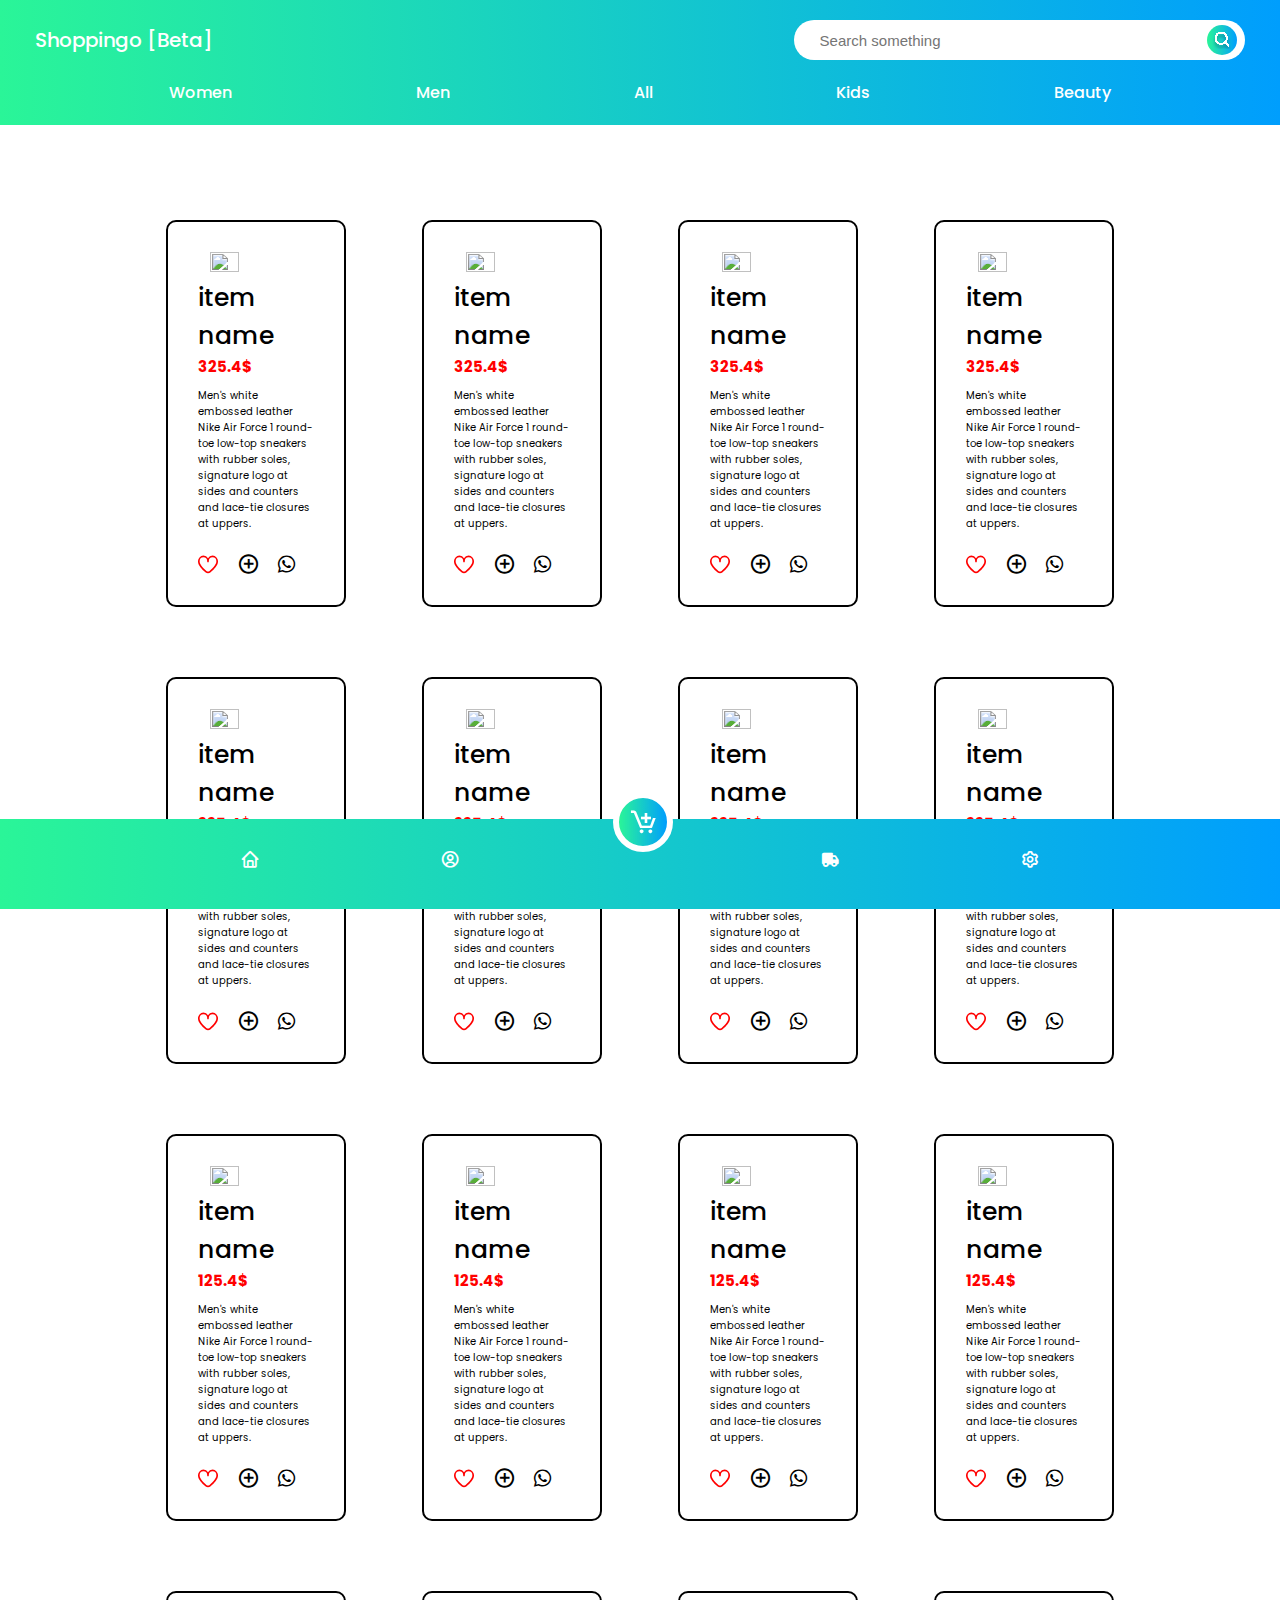
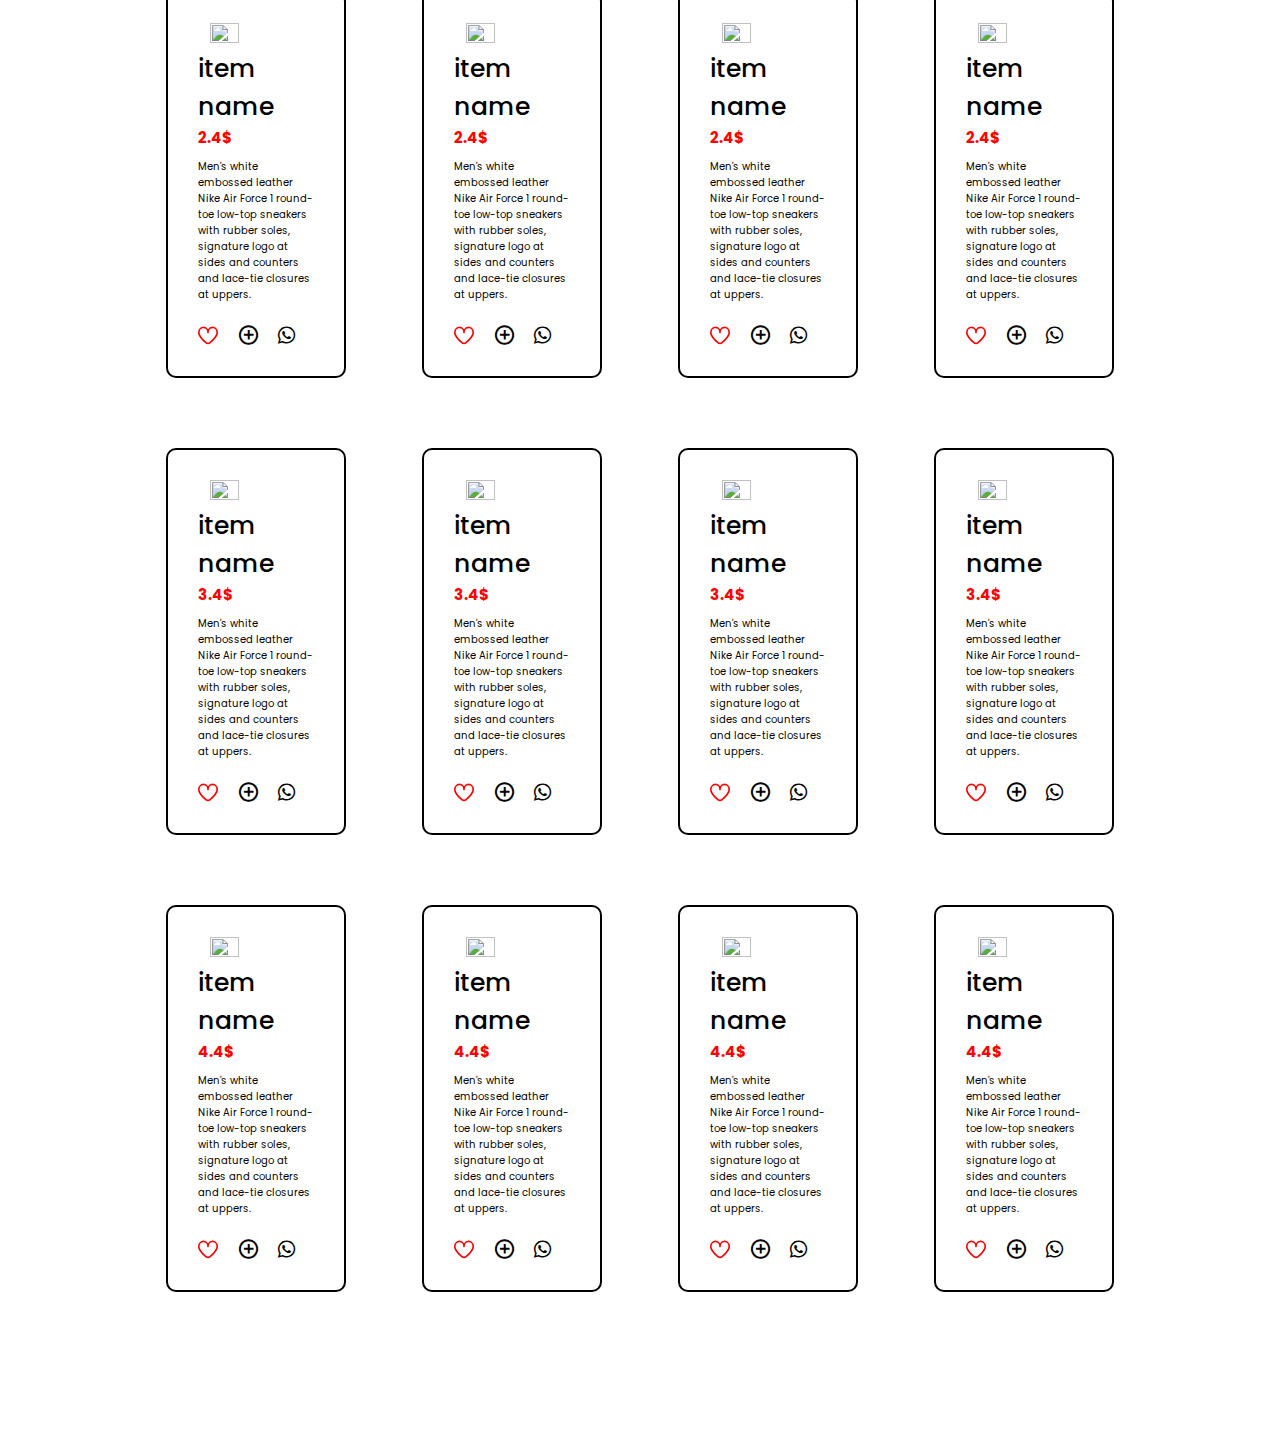
==== commit 1a35e3b4: "Add files via upload" ====
--- a/vs shoppingo/index.html
+++ b/vs shoppingo/index.html
@@ -68,9 +68,43 @@
                 <img class="image" src="https://tse3.mm.bing.net/th?id=OIP.pTJdW17YtcAv2rhOQC9nIgHaHa&pid=Api&P=0&h=220" alt="">
                 <p class="item-name"> item name </p>
                     <div class="price&more">
-                    <p class="price">25.4$</p>
-                    <p class="more">Men's white embossed leather Nike Air Force 1 round-toe low-top sneakers with rubber soles, signature logo at sides and counters and lace-tie closures at uppers.</p>
-                    </div>
+                    <p class="price">325.4$</p>
+                    <p class="more">Men's white embossed leather Nike Air Force 1 round-toe low-top sneakers with rubber soles, signature logo at sides and counters and lace-tie closures at uppers.</p>
+                    </div>
+                <div class="logos">
+                    <div class="heart-container" title="Like">
+                        <input type="checkbox" class="checkbox" id="Give-It-An-Id">
+                        <div class="svg-container">
+                            <svg viewBox="0 0 24 24" class="svg-outline" xmlns="http://www.w3.org/2000/svg">
+                                <path d="M17.5,1.917a6.4,6.4,0,0,0-5.5,3.3,6.4,6.4,0,0,0-5.5-3.3A6.8,6.8,0,0,0,0,8.967c0,4.547,4.786,9.513,8.8,12.88a4.974,4.974,0,0,0,6.4,0C19.214,18.48,24,13.514,24,8.967A6.8,6.8,0,0,0,17.5,1.917Zm-3.585,18.4a2.973,2.973,0,0,1-3.83,0C4.947,16.006,2,11.87,2,8.967a4.8,4.8,0,0,1,4.5-5.05A4.8,4.8,0,0,1,11,8.967a1,1,0,0,0,2,0,4.8,4.8,0,0,1,4.5-5.05A4.8,4.8,0,0,1,22,8.967C22,11.87,19.053,16.006,13.915,20.313Z">
+                                </path>
+                            </svg>
+                            <svg viewBox="0 0 24 24" class="svg-filled" xmlns="http://www.w3.org/2000/svg">
+                                <path d="M17.5,1.917a6.4,6.4,0,0,0-5.5,3.3,6.4,6.4,0,0,0-5.5-3.3A6.8,6.8,0,0,0,0,8.967c0,4.547,4.786,9.513,8.8,12.88a4.974,4.974,0,0,0,6.4,0C19.214,18.48,24,13.514,24,8.967A6.8,6.8,0,0,0,17.5,1.917Z">
+                                </path>
+                            </svg>
+                            <svg class="svg-celebrate" width="100" height="100" xmlns="http://www.w3.org/2000/svg">
+                                <polygon points="10,10 20,20"></polygon>
+                                <polygon points="10,50 20,50"></polygon>
+                                <polygon points="20,80 30,70"></polygon>
+                                <polygon points="90,10 80,20"></polygon>
+                                <polygon points="90,50 80,50"></polygon>
+                                <polygon points="80,80 70,70"></polygon>
+                            </svg>
+                        </div>
+                    </div>
+                    <i class='bx bx-plus-circle'></i>
+                    <i class='bx bxl-whatsapp' ></i>
+                </div>
+            </div>
+            <div class="first-item">
+                <img class="image" src="https://tse3.mm.bing.net/th?id=OIP.pTJdW17YtcAv2rhOQC9nIgHaHa&pid=Api&P=0&h=220" alt="">
+                <p class="item-name"> item name </p>
+                    <div class="price&more">
+                    <p class="price">325.4$</p>
+                    <p class="more">Men's white embossed leather Nike Air Force 1 round-toe low-top sneakers with rubber soles, signature logo at sides and counters and lace-tie closures at uppers.</p>
+                    </div>
+                    <!--logo under item-->
                 <div class="logos">
                     <div class="heart-container" title="Like">
                         <input type="checkbox" class="checkbox" id="Give-It-An-Id">
@@ -101,40 +135,40 @@
                 <img class="image" src="https://tse3.mm.bing.net/th?id=OIP.pTJdW17YtcAv2rhOQC9nIgHaHa&pid=Api&P=0&h=220" alt="">
                 <p class="item-name">item name</p>
                     <div class="price&more">
-                    <p class="price">25.4$</p>
-                    <p class="more">Men's white embossed leather Nike Air Force 1 round-toe low-top sneakers with rubber soles, signature logo at sides and counters and lace-tie closures at uppers.</p>
-                    </div>
-                <div class="logos">
-                    <div class="heart-container" title="Like">
-                        <input type="checkbox" class="checkbox" id="Give-It-An-Id">
-                        <div class="svg-container">
-                            <svg viewBox="0 0 24 24" class="svg-outline" xmlns="http://www.w3.org/2000/svg">
-                                <path d="M17.5,1.917a6.4,6.4,0,0,0-5.5,3.3,6.4,6.4,0,0,0-5.5-3.3A6.8,6.8,0,0,0,0,8.967c0,4.547,4.786,9.513,8.8,12.88a4.974,4.974,0,0,0,6.4,0C19.214,18.48,24,13.514,24,8.967A6.8,6.8,0,0,0,17.5,1.917Zm-3.585,18.4a2.973,2.973,0,0,1-3.83,0C4.947,16.006,2,11.87,2,8.967a4.8,4.8,0,0,1,4.5-5.05A4.8,4.8,0,0,1,11,8.967a1,1,0,0,0,2,0,4.8,4.8,0,0,1,4.5-5.05A4.8,4.8,0,0,1,22,8.967C22,11.87,19.053,16.006,13.915,20.313Z">
-                                </path>
-                            </svg>
-                            <svg viewBox="0 0 24 24" class="svg-filled" xmlns="http://www.w3.org/2000/svg">
-                                <path d="M17.5,1.917a6.4,6.4,0,0,0-5.5,3.3,6.4,6.4,0,0,0-5.5-3.3A6.8,6.8,0,0,0,0,8.967c0,4.547,4.786,9.513,8.8,12.88a4.974,4.974,0,0,0,6.4,0C19.214,18.48,24,13.514,24,8.967A6.8,6.8,0,0,0,17.5,1.917Z">
-                                </path>
-                            </svg>
-                            <svg class="svg-celebrate" width="100" height="100" xmlns="http://www.w3.org/2000/svg">
-                                <polygon points="10,10 20,20"></polygon>
-                                <polygon points="10,50 20,50"></polygon>
-                                <polygon points="20,80 30,70"></polygon>
-                                <polygon points="90,10 80,20"></polygon>
-                                <polygon points="90,50 80,50"></polygon>
-                                <polygon points="80,80 70,70"></polygon>
-                            </svg>
-                        </div>
-                    </div>
-                    <i class='bx bx-plus-circle'></i>
-                    <i class='bx bxl-whatsapp' ></i>
-                </div>
-            </div>
-            <div class="first-item">
-                <img class="image" src="https://tse3.mm.bing.net/th?id=OIP.pTJdW17YtcAv2rhOQC9nIgHaHa&pid=Api&P=0&h=220" alt="">
-                <p class="item-name"> item name </p>
-                    <div class="price&more">
-                    <p class="price">25.4$</p>
+                    <p class="price">325.4$</p>
+                    <p class="more">Men's white embossed leather Nike Air Force 1 round-toe low-top sneakers with rubber soles, signature logo at sides and counters and lace-tie closures at uppers.</p>
+                    </div>
+                <div class="logos">
+                    <div class="heart-container" title="Like">
+                        <input type="checkbox" class="checkbox" id="Give-It-An-Id">
+                        <div class="svg-container">
+                            <svg viewBox="0 0 24 24" class="svg-outline" xmlns="http://www.w3.org/2000/svg">
+                                <path d="M17.5,1.917a6.4,6.4,0,0,0-5.5,3.3,6.4,6.4,0,0,0-5.5-3.3A6.8,6.8,0,0,0,0,8.967c0,4.547,4.786,9.513,8.8,12.88a4.974,4.974,0,0,0,6.4,0C19.214,18.48,24,13.514,24,8.967A6.8,6.8,0,0,0,17.5,1.917Zm-3.585,18.4a2.973,2.973,0,0,1-3.83,0C4.947,16.006,2,11.87,2,8.967a4.8,4.8,0,0,1,4.5-5.05A4.8,4.8,0,0,1,11,8.967a1,1,0,0,0,2,0,4.8,4.8,0,0,1,4.5-5.05A4.8,4.8,0,0,1,22,8.967C22,11.87,19.053,16.006,13.915,20.313Z">
+                                </path>
+                            </svg>
+                            <svg viewBox="0 0 24 24" class="svg-filled" xmlns="http://www.w3.org/2000/svg">
+                                <path d="M17.5,1.917a6.4,6.4,0,0,0-5.5,3.3,6.4,6.4,0,0,0-5.5-3.3A6.8,6.8,0,0,0,0,8.967c0,4.547,4.786,9.513,8.8,12.88a4.974,4.974,0,0,0,6.4,0C19.214,18.48,24,13.514,24,8.967A6.8,6.8,0,0,0,17.5,1.917Z">
+                                </path>
+                            </svg>
+                            <svg class="svg-celebrate" width="100" height="100" xmlns="http://www.w3.org/2000/svg">
+                                <polygon points="10,10 20,20"></polygon>
+                                <polygon points="10,50 20,50"></polygon>
+                                <polygon points="20,80 30,70"></polygon>
+                                <polygon points="90,10 80,20"></polygon>
+                                <polygon points="90,50 80,50"></polygon>
+                                <polygon points="80,80 70,70"></polygon>
+                            </svg>
+                        </div>
+                    </div>
+                    <i class='bx bx-plus-circle'></i>
+                    <i class='bx bxl-whatsapp' ></i>
+                </div>
+            </div>
+            <div class="first-item">
+                <img class="image" src="https://tse3.mm.bing.net/th?id=OIP.pTJdW17YtcAv2rhOQC9nIgHaHa&pid=Api&P=0&h=220" alt="">
+                <p class="item-name"> item name </p>
+                    <div class="price&more">
+                    <p class="price">325.4$</p>
                     <p class="more">Men's white embossed leather Nike Air Force 1 round-toe low-top sneakers with rubber soles, signature logo at sides and counters and lace-tie closures at uppers.</p>
                     </div>
                 <div class="logos">
@@ -169,9 +203,43 @@
                 <img class="image" src="https://tse3.mm.bing.net/th?id=OIP.pTJdW17YtcAv2rhOQC9nIgHaHa&pid=Api&P=0&h=220" alt="">
                 <p class="item-name"> item name </p>
                     <div class="price&more">
-                    <p class="price">25.4$</p>
-                    <p class="more">Men's white embossed leather Nike Air Force 1 round-toe low-top sneakers with rubber soles, signature logo at sides and counters and lace-tie closures at uppers.</p>
-                    </div>
+                    <p class="price">225.4$</p>
+                    <p class="more">Men's white embossed leather Nike Air Force 1 round-toe low-top sneakers with rubber soles, signature logo at sides and counters and lace-tie closures at uppers.</p>
+                    </div>
+                <div class="logos">
+                    <div class="heart-container" title="Like">
+                        <input type="checkbox" class="checkbox" id="Give-It-An-Id">
+                        <div class="svg-container">
+                            <svg viewBox="0 0 24 24" class="svg-outline" xmlns="http://www.w3.org/2000/svg">
+                                <path d="M17.5,1.917a6.4,6.4,0,0,0-5.5,3.3,6.4,6.4,0,0,0-5.5-3.3A6.8,6.8,0,0,0,0,8.967c0,4.547,4.786,9.513,8.8,12.88a4.974,4.974,0,0,0,6.4,0C19.214,18.48,24,13.514,24,8.967A6.8,6.8,0,0,0,17.5,1.917Zm-3.585,18.4a2.973,2.973,0,0,1-3.83,0C4.947,16.006,2,11.87,2,8.967a4.8,4.8,0,0,1,4.5-5.05A4.8,4.8,0,0,1,11,8.967a1,1,0,0,0,2,0,4.8,4.8,0,0,1,4.5-5.05A4.8,4.8,0,0,1,22,8.967C22,11.87,19.053,16.006,13.915,20.313Z">
+                                </path>
+                            </svg>
+                            <svg viewBox="0 0 24 24" class="svg-filled" xmlns="http://www.w3.org/2000/svg">
+                                <path d="M17.5,1.917a6.4,6.4,0,0,0-5.5,3.3,6.4,6.4,0,0,0-5.5-3.3A6.8,6.8,0,0,0,0,8.967c0,4.547,4.786,9.513,8.8,12.88a4.974,4.974,0,0,0,6.4,0C19.214,18.48,24,13.514,24,8.967A6.8,6.8,0,0,0,17.5,1.917Z">
+                                </path>
+                            </svg>
+                            <svg class="svg-celebrate" width="100" height="100" xmlns="http://www.w3.org/2000/svg">
+                                <polygon points="10,10 20,20"></polygon>
+                                <polygon points="10,50 20,50"></polygon>
+                                <polygon points="20,80 30,70"></polygon>
+                                <polygon points="90,10 80,20"></polygon>
+                                <polygon points="90,50 80,50"></polygon>
+                                <polygon points="80,80 70,70"></polygon>
+                            </svg>
+                        </div>
+                    </div>
+                    <i class='bx bx-plus-circle'></i>
+                    <i class='bx bxl-whatsapp' ></i>
+                </div>
+            </div>
+            <div class="first-item">
+                <img class="image" src="https://tse3.mm.bing.net/th?id=OIP.pTJdW17YtcAv2rhOQC9nIgHaHa&pid=Api&P=0&h=220" alt="">
+                <p class="item-name"> item name </p>
+                    <div class="price&more">
+                    <p class="price">225.4$</p>
+                    <p class="more">Men's white embossed leather Nike Air Force 1 round-toe low-top sneakers with rubber soles, signature logo at sides and counters and lace-tie closures at uppers.</p>
+                    </div>
+                    <!--logo under item-->
                 <div class="logos">
                     <div class="heart-container" title="Like">
                         <input type="checkbox" class="checkbox" id="Give-It-An-Id">
@@ -202,40 +270,40 @@
                 <img class="image" src="https://tse3.mm.bing.net/th?id=OIP.pTJdW17YtcAv2rhOQC9nIgHaHa&pid=Api&P=0&h=220" alt="">
                 <p class="item-name">item name</p>
                     <div class="price&more">
-                    <p class="price">25.4$</p>
-                    <p class="more">Men's white embossed leather Nike Air Force 1 round-toe low-top sneakers with rubber soles, signature logo at sides and counters and lace-tie closures at uppers.</p>
-                    </div>
-                <div class="logos">
-                    <div class="heart-container" title="Like">
-                        <input type="checkbox" class="checkbox" id="Give-It-An-Id">
-                        <div class="svg-container">
-                            <svg viewBox="0 0 24 24" class="svg-outline" xmlns="http://www.w3.org/2000/svg">
-                                <path d="M17.5,1.917a6.4,6.4,0,0,0-5.5,3.3,6.4,6.4,0,0,0-5.5-3.3A6.8,6.8,0,0,0,0,8.967c0,4.547,4.786,9.513,8.8,12.88a4.974,4.974,0,0,0,6.4,0C19.214,18.48,24,13.514,24,8.967A6.8,6.8,0,0,0,17.5,1.917Zm-3.585,18.4a2.973,2.973,0,0,1-3.83,0C4.947,16.006,2,11.87,2,8.967a4.8,4.8,0,0,1,4.5-5.05A4.8,4.8,0,0,1,11,8.967a1,1,0,0,0,2,0,4.8,4.8,0,0,1,4.5-5.05A4.8,4.8,0,0,1,22,8.967C22,11.87,19.053,16.006,13.915,20.313Z">
-                                </path>
-                            </svg>
-                            <svg viewBox="0 0 24 24" class="svg-filled" xmlns="http://www.w3.org/2000/svg">
-                                <path d="M17.5,1.917a6.4,6.4,0,0,0-5.5,3.3,6.4,6.4,0,0,0-5.5-3.3A6.8,6.8,0,0,0,0,8.967c0,4.547,4.786,9.513,8.8,12.88a4.974,4.974,0,0,0,6.4,0C19.214,18.48,24,13.514,24,8.967A6.8,6.8,0,0,0,17.5,1.917Z">
-                                </path>
-                            </svg>
-                            <svg class="svg-celebrate" width="100" height="100" xmlns="http://www.w3.org/2000/svg">
-                                <polygon points="10,10 20,20"></polygon>
-                                <polygon points="10,50 20,50"></polygon>
-                                <polygon points="20,80 30,70"></polygon>
-                                <polygon points="90,10 80,20"></polygon>
-                                <polygon points="90,50 80,50"></polygon>
-                                <polygon points="80,80 70,70"></polygon>
-                            </svg>
-                        </div>
-                    </div>
-                    <i class='bx bx-plus-circle'></i>
-                    <i class='bx bxl-whatsapp' ></i>
-                </div>
-            </div>
-            <div class="first-item">
-                <img class="image" src="https://tse3.mm.bing.net/th?id=OIP.pTJdW17YtcAv2rhOQC9nIgHaHa&pid=Api&P=0&h=220" alt="">
-                <p class="item-name"> item name </p>
-                    <div class="price&more">
-                    <p class="price">25.4$</p>
+                    <p class="price">225.4$</p>
+                    <p class="more">Men's white embossed leather Nike Air Force 1 round-toe low-top sneakers with rubber soles, signature logo at sides and counters and lace-tie closures at uppers.</p>
+                    </div>
+                <div class="logos">
+                    <div class="heart-container" title="Like">
+                        <input type="checkbox" class="checkbox" id="Give-It-An-Id">
+                        <div class="svg-container">
+                            <svg viewBox="0 0 24 24" class="svg-outline" xmlns="http://www.w3.org/2000/svg">
+                                <path d="M17.5,1.917a6.4,6.4,0,0,0-5.5,3.3,6.4,6.4,0,0,0-5.5-3.3A6.8,6.8,0,0,0,0,8.967c0,4.547,4.786,9.513,8.8,12.88a4.974,4.974,0,0,0,6.4,0C19.214,18.48,24,13.514,24,8.967A6.8,6.8,0,0,0,17.5,1.917Zm-3.585,18.4a2.973,2.973,0,0,1-3.83,0C4.947,16.006,2,11.87,2,8.967a4.8,4.8,0,0,1,4.5-5.05A4.8,4.8,0,0,1,11,8.967a1,1,0,0,0,2,0,4.8,4.8,0,0,1,4.5-5.05A4.8,4.8,0,0,1,22,8.967C22,11.87,19.053,16.006,13.915,20.313Z">
+                                </path>
+                            </svg>
+                            <svg viewBox="0 0 24 24" class="svg-filled" xmlns="http://www.w3.org/2000/svg">
+                                <path d="M17.5,1.917a6.4,6.4,0,0,0-5.5,3.3,6.4,6.4,0,0,0-5.5-3.3A6.8,6.8,0,0,0,0,8.967c0,4.547,4.786,9.513,8.8,12.88a4.974,4.974,0,0,0,6.4,0C19.214,18.48,24,13.514,24,8.967A6.8,6.8,0,0,0,17.5,1.917Z">
+                                </path>
+                            </svg>
+                            <svg class="svg-celebrate" width="100" height="100" xmlns="http://www.w3.org/2000/svg">
+                                <polygon points="10,10 20,20"></polygon>
+                                <polygon points="10,50 20,50"></polygon>
+                                <polygon points="20,80 30,70"></polygon>
+                                <polygon points="90,10 80,20"></polygon>
+                                <polygon points="90,50 80,50"></polygon>
+                                <polygon points="80,80 70,70"></polygon>
+                            </svg>
+                        </div>
+                    </div>
+                    <i class='bx bx-plus-circle'></i>
+                    <i class='bx bxl-whatsapp' ></i>
+                </div>
+            </div>
+            <div class="first-item">
+                <img class="image" src="https://tse3.mm.bing.net/th?id=OIP.pTJdW17YtcAv2rhOQC9nIgHaHa&pid=Api&P=0&h=220" alt="">
+                <p class="item-name"> item name </p>
+                    <div class="price&more">
+                    <p class="price">225.4$</p>
                     <p class="more">Men's white embossed leather Nike Air Force 1 round-toe low-top sneakers with rubber soles, signature logo at sides and counters and lace-tie closures at uppers.</p>
                     </div>
                 <div class="logos">
@@ -270,9 +338,43 @@
                 <img class="image" src="https://tse3.mm.bing.net/th?id=OIP.pTJdW17YtcAv2rhOQC9nIgHaHa&pid=Api&P=0&h=220" alt="">
                 <p class="item-name"> item name </p>
                     <div class="price&more">
-                    <p class="price">25.4$</p>
-                    <p class="more">Men's white embossed leather Nike Air Force 1 round-toe low-top sneakers with rubber soles, signature logo at sides and counters and lace-tie closures at uppers.</p>
-                    </div>
+                    <p class="price">125.4$</p>
+                    <p class="more">Men's white embossed leather Nike Air Force 1 round-toe low-top sneakers with rubber soles, signature logo at sides and counters and lace-tie closures at uppers.</p>
+                    </div>
+                <div class="logos">
+                    <div class="heart-container" title="Like">
+                        <input type="checkbox" class="checkbox" id="Give-It-An-Id">
+                        <div class="svg-container">
+                            <svg viewBox="0 0 24 24" class="svg-outline" xmlns="http://www.w3.org/2000/svg">
+                                <path d="M17.5,1.917a6.4,6.4,0,0,0-5.5,3.3,6.4,6.4,0,0,0-5.5-3.3A6.8,6.8,0,0,0,0,8.967c0,4.547,4.786,9.513,8.8,12.88a4.974,4.974,0,0,0,6.4,0C19.214,18.48,24,13.514,24,8.967A6.8,6.8,0,0,0,17.5,1.917Zm-3.585,18.4a2.973,2.973,0,0,1-3.83,0C4.947,16.006,2,11.87,2,8.967a4.8,4.8,0,0,1,4.5-5.05A4.8,4.8,0,0,1,11,8.967a1,1,0,0,0,2,0,4.8,4.8,0,0,1,4.5-5.05A4.8,4.8,0,0,1,22,8.967C22,11.87,19.053,16.006,13.915,20.313Z">
+                                </path>
+                            </svg>
+                            <svg viewBox="0 0 24 24" class="svg-filled" xmlns="http://www.w3.org/2000/svg">
+                                <path d="M17.5,1.917a6.4,6.4,0,0,0-5.5,3.3,6.4,6.4,0,0,0-5.5-3.3A6.8,6.8,0,0,0,0,8.967c0,4.547,4.786,9.513,8.8,12.88a4.974,4.974,0,0,0,6.4,0C19.214,18.48,24,13.514,24,8.967A6.8,6.8,0,0,0,17.5,1.917Z">
+                                </path>
+                            </svg>
+                            <svg class="svg-celebrate" width="100" height="100" xmlns="http://www.w3.org/2000/svg">
+                                <polygon points="10,10 20,20"></polygon>
+                                <polygon points="10,50 20,50"></polygon>
+                                <polygon points="20,80 30,70"></polygon>
+                                <polygon points="90,10 80,20"></polygon>
+                                <polygon points="90,50 80,50"></polygon>
+                                <polygon points="80,80 70,70"></polygon>
+                            </svg>
+                        </div>
+                    </div>
+                    <i class='bx bx-plus-circle'></i>
+                    <i class='bx bxl-whatsapp' ></i>
+                </div>
+            </div>
+            <div class="first-item">
+                <img class="image" src="https://tse3.mm.bing.net/th?id=OIP.pTJdW17YtcAv2rhOQC9nIgHaHa&pid=Api&P=0&h=220" alt="">
+                <p class="item-name"> item name </p>
+                    <div class="price&more">
+                    <p class="price">125.4$</p>
+                    <p class="more">Men's white embossed leather Nike Air Force 1 round-toe low-top sneakers with rubber soles, signature logo at sides and counters and lace-tie closures at uppers.</p>
+                    </div>
+                    <!--logo under item-->
                 <div class="logos">
                     <div class="heart-container" title="Like">
                         <input type="checkbox" class="checkbox" id="Give-It-An-Id">
@@ -303,40 +405,176 @@
                 <img class="image" src="https://tse3.mm.bing.net/th?id=OIP.pTJdW17YtcAv2rhOQC9nIgHaHa&pid=Api&P=0&h=220" alt="">
                 <p class="item-name">item name</p>
                     <div class="price&more">
-                    <p class="price">25.4$</p>
-                    <p class="more">Men's white embossed leather Nike Air Force 1 round-toe low-top sneakers with rubber soles, signature logo at sides and counters and lace-tie closures at uppers.</p>
-                    </div>
-                <div class="logos">
-                    <div class="heart-container" title="Like">
-                        <input type="checkbox" class="checkbox" id="Give-It-An-Id">
-                        <div class="svg-container">
-                            <svg viewBox="0 0 24 24" class="svg-outline" xmlns="http://www.w3.org/2000/svg">
-                                <path d="M17.5,1.917a6.4,6.4,0,0,0-5.5,3.3,6.4,6.4,0,0,0-5.5-3.3A6.8,6.8,0,0,0,0,8.967c0,4.547,4.786,9.513,8.8,12.88a4.974,4.974,0,0,0,6.4,0C19.214,18.48,24,13.514,24,8.967A6.8,6.8,0,0,0,17.5,1.917Zm-3.585,18.4a2.973,2.973,0,0,1-3.83,0C4.947,16.006,2,11.87,2,8.967a4.8,4.8,0,0,1,4.5-5.05A4.8,4.8,0,0,1,11,8.967a1,1,0,0,0,2,0,4.8,4.8,0,0,1,4.5-5.05A4.8,4.8,0,0,1,22,8.967C22,11.87,19.053,16.006,13.915,20.313Z">
-                                </path>
-                            </svg>
-                            <svg viewBox="0 0 24 24" class="svg-filled" xmlns="http://www.w3.org/2000/svg">
-                                <path d="M17.5,1.917a6.4,6.4,0,0,0-5.5,3.3,6.4,6.4,0,0,0-5.5-3.3A6.8,6.8,0,0,0,0,8.967c0,4.547,4.786,9.513,8.8,12.88a4.974,4.974,0,0,0,6.4,0C19.214,18.48,24,13.514,24,8.967A6.8,6.8,0,0,0,17.5,1.917Z">
-                                </path>
-                            </svg>
-                            <svg class="svg-celebrate" width="100" height="100" xmlns="http://www.w3.org/2000/svg">
-                                <polygon points="10,10 20,20"></polygon>
-                                <polygon points="10,50 20,50"></polygon>
-                                <polygon points="20,80 30,70"></polygon>
-                                <polygon points="90,10 80,20"></polygon>
-                                <polygon points="90,50 80,50"></polygon>
-                                <polygon points="80,80 70,70"></polygon>
-                            </svg>
-                        </div>
-                    </div>
-                    <i class='bx bx-plus-circle'></i>
-                    <i class='bx bxl-whatsapp' ></i>
-                </div>
-            </div>
-            <div class="first-item">
-                <img class="image" src="https://tse3.mm.bing.net/th?id=OIP.pTJdW17YtcAv2rhOQC9nIgHaHa&pid=Api&P=0&h=220" alt="">
-                <p class="item-name"> item name </p>
-                    <div class="price&more">
-                    <p class="price">25.4$</p>
+                    <p class="price">125.4$</p>
+                    <p class="more">Men's white embossed leather Nike Air Force 1 round-toe low-top sneakers with rubber soles, signature logo at sides and counters and lace-tie closures at uppers.</p>
+                    </div>
+                <div class="logos">
+                    <div class="heart-container" title="Like">
+                        <input type="checkbox" class="checkbox" id="Give-It-An-Id">
+                        <div class="svg-container">
+                            <svg viewBox="0 0 24 24" class="svg-outline" xmlns="http://www.w3.org/2000/svg">
+                                <path d="M17.5,1.917a6.4,6.4,0,0,0-5.5,3.3,6.4,6.4,0,0,0-5.5-3.3A6.8,6.8,0,0,0,0,8.967c0,4.547,4.786,9.513,8.8,12.88a4.974,4.974,0,0,0,6.4,0C19.214,18.48,24,13.514,24,8.967A6.8,6.8,0,0,0,17.5,1.917Zm-3.585,18.4a2.973,2.973,0,0,1-3.83,0C4.947,16.006,2,11.87,2,8.967a4.8,4.8,0,0,1,4.5-5.05A4.8,4.8,0,0,1,11,8.967a1,1,0,0,0,2,0,4.8,4.8,0,0,1,4.5-5.05A4.8,4.8,0,0,1,22,8.967C22,11.87,19.053,16.006,13.915,20.313Z">
+                                </path>
+                            </svg>
+                            <svg viewBox="0 0 24 24" class="svg-filled" xmlns="http://www.w3.org/2000/svg">
+                                <path d="M17.5,1.917a6.4,6.4,0,0,0-5.5,3.3,6.4,6.4,0,0,0-5.5-3.3A6.8,6.8,0,0,0,0,8.967c0,4.547,4.786,9.513,8.8,12.88a4.974,4.974,0,0,0,6.4,0C19.214,18.48,24,13.514,24,8.967A6.8,6.8,0,0,0,17.5,1.917Z">
+                                </path>
+                            </svg>
+                            <svg class="svg-celebrate" width="100" height="100" xmlns="http://www.w3.org/2000/svg">
+                                <polygon points="10,10 20,20"></polygon>
+                                <polygon points="10,50 20,50"></polygon>
+                                <polygon points="20,80 30,70"></polygon>
+                                <polygon points="90,10 80,20"></polygon>
+                                <polygon points="90,50 80,50"></polygon>
+                                <polygon points="80,80 70,70"></polygon>
+                            </svg>
+                        </div>
+                    </div>
+                    <i class='bx bx-plus-circle'></i>
+                    <i class='bx bxl-whatsapp' ></i>
+                </div>
+            </div>
+            <div class="first-item">
+                <img class="image" src="https://tse3.mm.bing.net/th?id=OIP.pTJdW17YtcAv2rhOQC9nIgHaHa&pid=Api&P=0&h=220" alt="">
+                <p class="item-name"> item name </p>
+                    <div class="price&more">
+                    <p class="price">125.4$</p>
+                    <p class="more">Men's white embossed leather Nike Air Force 1 round-toe low-top sneakers with rubber soles, signature logo at sides and counters and lace-tie closures at uppers.</p>
+                    </div>
+                <div class="logos">
+                    <div class="heart-container" title="Like">
+                        <input type="checkbox" class="checkbox" id="Give-It-An-Id">
+                        <div class="svg-container">
+                            <svg viewBox="0 0 24 24" class="svg-outline" xmlns="http://www.w3.org/2000/svg">
+                                <path d="M17.5,1.917a6.4,6.4,0,0,0-5.5,3.3,6.4,6.4,0,0,0-5.5-3.3A6.8,6.8,0,0,0,0,8.967c0,4.547,4.786,9.513,8.8,12.88a4.974,4.974,0,0,0,6.4,0C19.214,18.48,24,13.514,24,8.967A6.8,6.8,0,0,0,17.5,1.917Zm-3.585,18.4a2.973,2.973,0,0,1-3.83,0C4.947,16.006,2,11.87,2,8.967a4.8,4.8,0,0,1,4.5-5.05A4.8,4.8,0,0,1,11,8.967a1,1,0,0,0,2,0,4.8,4.8,0,0,1,4.5-5.05A4.8,4.8,0,0,1,22,8.967C22,11.87,19.053,16.006,13.915,20.313Z">
+                                </path>
+                            </svg>
+                            <svg viewBox="0 0 24 24" class="svg-filled" xmlns="http://www.w3.org/2000/svg">
+                                <path d="M17.5,1.917a6.4,6.4,0,0,0-5.5,3.3,6.4,6.4,0,0,0-5.5-3.3A6.8,6.8,0,0,0,0,8.967c0,4.547,4.786,9.513,8.8,12.88a4.974,4.974,0,0,0,6.4,0C19.214,18.48,24,13.514,24,8.967A6.8,6.8,0,0,0,17.5,1.917Z">
+                                </path>
+                            </svg>
+                            <svg class="svg-celebrate" width="100" height="100" xmlns="http://www.w3.org/2000/svg">
+                                <polygon points="10,10 20,20"></polygon>
+                                <polygon points="10,50 20,50"></polygon>
+                                <polygon points="20,80 30,70"></polygon>
+                                <polygon points="90,10 80,20"></polygon>
+                                <polygon points="90,50 80,50"></polygon>
+                                <polygon points="80,80 70,70"></polygon>
+                            </svg>
+                        </div>
+                    </div>
+                    <i class='bx bx-plus-circle'></i>
+                    <i class='bx bxl-whatsapp' ></i>
+                </div>
+            </div>
+        </div>
+                
+        <div class="items">
+            <div class="first-item">
+                <img class="image" src="https://tse3.mm.bing.net/th?id=OIP.pTJdW17YtcAv2rhOQC9nIgHaHa&pid=Api&P=0&h=220" alt="">
+                <p class="item-name"> item name </p>
+                    <div class="price&more">
+                    <p class="price">2.4$</p>
+                    <p class="more">Men's white embossed leather Nike Air Force 1 round-toe low-top sneakers with rubber soles, signature logo at sides and counters and lace-tie closures at uppers.</p>
+                    </div>
+                <div class="logos">
+                    <div class="heart-container" title="Like">
+                        <input type="checkbox" class="checkbox" id="Give-It-An-Id">
+                        <div class="svg-container">
+                            <svg viewBox="0 0 24 24" class="svg-outline" xmlns="http://www.w3.org/2000/svg">
+                                <path d="M17.5,1.917a6.4,6.4,0,0,0-5.5,3.3,6.4,6.4,0,0,0-5.5-3.3A6.8,6.8,0,0,0,0,8.967c0,4.547,4.786,9.513,8.8,12.88a4.974,4.974,0,0,0,6.4,0C19.214,18.48,24,13.514,24,8.967A6.8,6.8,0,0,0,17.5,1.917Zm-3.585,18.4a2.973,2.973,0,0,1-3.83,0C4.947,16.006,2,11.87,2,8.967a4.8,4.8,0,0,1,4.5-5.05A4.8,4.8,0,0,1,11,8.967a1,1,0,0,0,2,0,4.8,4.8,0,0,1,4.5-5.05A4.8,4.8,0,0,1,22,8.967C22,11.87,19.053,16.006,13.915,20.313Z">
+                                </path>
+                            </svg>
+                            <svg viewBox="0 0 24 24" class="svg-filled" xmlns="http://www.w3.org/2000/svg">
+                                <path d="M17.5,1.917a6.4,6.4,0,0,0-5.5,3.3,6.4,6.4,0,0,0-5.5-3.3A6.8,6.8,0,0,0,0,8.967c0,4.547,4.786,9.513,8.8,12.88a4.974,4.974,0,0,0,6.4,0C19.214,18.48,24,13.514,24,8.967A6.8,6.8,0,0,0,17.5,1.917Z">
+                                </path>
+                            </svg>
+                            <svg class="svg-celebrate" width="100" height="100" xmlns="http://www.w3.org/2000/svg">
+                                <polygon points="10,10 20,20"></polygon>
+                                <polygon points="10,50 20,50"></polygon>
+                                <polygon points="20,80 30,70"></polygon>
+                                <polygon points="90,10 80,20"></polygon>
+                                <polygon points="90,50 80,50"></polygon>
+                                <polygon points="80,80 70,70"></polygon>
+                            </svg>
+                        </div>
+                    </div>
+                    <i class='bx bx-plus-circle'></i>
+                    <i class='bx bxl-whatsapp' ></i>
+                </div>
+            </div>
+            <div class="first-item">
+                <img class="image" src="https://tse3.mm.bing.net/th?id=OIP.pTJdW17YtcAv2rhOQC9nIgHaHa&pid=Api&P=0&h=220" alt="">
+                <p class="item-name">item name</p>
+                    <div class="price&more">
+                    <p class="price">2.4$</p>
+                    <p class="more">Men's white embossed leather Nike Air Force 1 round-toe low-top sneakers with rubber soles, signature logo at sides and counters and lace-tie closures at uppers.</p>
+                    </div>
+                <div class="logos">
+                    <div class="heart-container" title="Like">
+                        <input type="checkbox" class="checkbox" id="Give-It-An-Id">
+                        <div class="svg-container">
+                            <svg viewBox="0 0 24 24" class="svg-outline" xmlns="http://www.w3.org/2000/svg">
+                                <path d="M17.5,1.917a6.4,6.4,0,0,0-5.5,3.3,6.4,6.4,0,0,0-5.5-3.3A6.8,6.8,0,0,0,0,8.967c0,4.547,4.786,9.513,8.8,12.88a4.974,4.974,0,0,0,6.4,0C19.214,18.48,24,13.514,24,8.967A6.8,6.8,0,0,0,17.5,1.917Zm-3.585,18.4a2.973,2.973,0,0,1-3.83,0C4.947,16.006,2,11.87,2,8.967a4.8,4.8,0,0,1,4.5-5.05A4.8,4.8,0,0,1,11,8.967a1,1,0,0,0,2,0,4.8,4.8,0,0,1,4.5-5.05A4.8,4.8,0,0,1,22,8.967C22,11.87,19.053,16.006,13.915,20.313Z">
+                                </path>
+                            </svg>
+                            <svg viewBox="0 0 24 24" class="svg-filled" xmlns="http://www.w3.org/2000/svg">
+                                <path d="M17.5,1.917a6.4,6.4,0,0,0-5.5,3.3,6.4,6.4,0,0,0-5.5-3.3A6.8,6.8,0,0,0,0,8.967c0,4.547,4.786,9.513,8.8,12.88a4.974,4.974,0,0,0,6.4,0C19.214,18.48,24,13.514,24,8.967A6.8,6.8,0,0,0,17.5,1.917Z">
+                                </path>
+                            </svg>
+                            <svg class="svg-celebrate" width="100" height="100" xmlns="http://www.w3.org/2000/svg">
+                                <polygon points="10,10 20,20"></polygon>
+                                <polygon points="10,50 20,50"></polygon>
+                                <polygon points="20,80 30,70"></polygon>
+                                <polygon points="90,10 80,20"></polygon>
+                                <polygon points="90,50 80,50"></polygon>
+                                <polygon points="80,80 70,70"></polygon>
+                            </svg>
+                        </div>
+                    </div>
+                    <i class='bx bx-plus-circle'></i>
+                    <i class='bx bxl-whatsapp' ></i>
+                </div>
+            </div>
+            <div class="first-item">
+                <img class="image" src="https://tse3.mm.bing.net/th?id=OIP.pTJdW17YtcAv2rhOQC9nIgHaHa&pid=Api&P=0&h=220" alt="">
+                <p class="item-name"> item name </p>
+                    <div class="price&more">
+                    <p class="price">2.4$</p>
+                    <p class="more">Men's white embossed leather Nike Air Force 1 round-toe low-top sneakers with rubber soles, signature logo at sides and counters and lace-tie closures at uppers.</p>
+                    </div>
+                    <!--logo under item-->
+                <div class="logos">
+                    <div class="heart-container" title="Like">
+                        <input type="checkbox" class="checkbox" id="Give-It-An-Id">
+                        <div class="svg-container">
+                            <svg viewBox="0 0 24 24" class="svg-outline" xmlns="http://www.w3.org/2000/svg">
+                                <path d="M17.5,1.917a6.4,6.4,0,0,0-5.5,3.3,6.4,6.4,0,0,0-5.5-3.3A6.8,6.8,0,0,0,0,8.967c0,4.547,4.786,9.513,8.8,12.88a4.974,4.974,0,0,0,6.4,0C19.214,18.48,24,13.514,24,8.967A6.8,6.8,0,0,0,17.5,1.917Zm-3.585,18.4a2.973,2.973,0,0,1-3.83,0C4.947,16.006,2,11.87,2,8.967a4.8,4.8,0,0,1,4.5-5.05A4.8,4.8,0,0,1,11,8.967a1,1,0,0,0,2,0,4.8,4.8,0,0,1,4.5-5.05A4.8,4.8,0,0,1,22,8.967C22,11.87,19.053,16.006,13.915,20.313Z">
+                                </path>
+                            </svg>
+                            <svg viewBox="0 0 24 24" class="svg-filled" xmlns="http://www.w3.org/2000/svg">
+                                <path d="M17.5,1.917a6.4,6.4,0,0,0-5.5,3.3,6.4,6.4,0,0,0-5.5-3.3A6.8,6.8,0,0,0,0,8.967c0,4.547,4.786,9.513,8.8,12.88a4.974,4.974,0,0,0,6.4,0C19.214,18.48,24,13.514,24,8.967A6.8,6.8,0,0,0,17.5,1.917Z">
+                                </path>
+                            </svg>
+                            <svg class="svg-celebrate" width="100" height="100" xmlns="http://www.w3.org/2000/svg">
+                                <polygon points="10,10 20,20"></polygon>
+                                <polygon points="10,50 20,50"></polygon>
+                                <polygon points="20,80 30,70"></polygon>
+                                <polygon points="90,10 80,20"></polygon>
+                                <polygon points="90,50 80,50"></polygon>
+                                <polygon points="80,80 70,70"></polygon>
+                            </svg>
+                        </div>
+                    </div>
+                    <i class='bx bx-plus-circle'></i>
+                    <i class='bx bxl-whatsapp' ></i>
+                </div>
+            </div>
+            <div class="first-item">
+                <img class="image" src="https://tse3.mm.bing.net/th?id=OIP.pTJdW17YtcAv2rhOQC9nIgHaHa&pid=Api&P=0&h=220" alt="">
+                <p class="item-name"> item name </p>
+                    <div class="price&more">
+                    <p class="price">2.4$</p>
                     <p class="more">Men's white embossed leather Nike Air Force 1 round-toe low-top sneakers with rubber soles, signature logo at sides and counters and lace-tie closures at uppers.</p>
                     </div>
                 <div class="logos">
@@ -371,7 +609,7 @@
                 <img class="image" src="https://tse3.mm.bing.net/th?id=OIP.pTJdW17YtcAv2rhOQC9nIgHaHa&pid=Api&P=0&h=220" alt="">
                 <p class="item-name"> item name </p>
                     <div class="price&more">
-                    <p class="price">25.4$</p>
+                    <p class="price">3.4$</p>
                     <p class="more">Men's white embossed leather Nike Air Force 1 round-toe low-top sneakers with rubber soles, signature logo at sides and counters and lace-tie closures at uppers.</p>
                     </div>
                 <div class="logos">
@@ -404,245 +642,211 @@
                 <img class="image" src="https://tse3.mm.bing.net/th?id=OIP.pTJdW17YtcAv2rhOQC9nIgHaHa&pid=Api&P=0&h=220" alt="">
                 <p class="item-name">item name</p>
                     <div class="price&more">
-                    <p class="price">25.4$</p>
-                    <p class="more">Men's white embossed leather Nike Air Force 1 round-toe low-top sneakers with rubber soles, signature logo at sides and counters and lace-tie closures at uppers.</p>
-                    </div>
-                <div class="logos">
-                    <div class="heart-container" title="Like">
-                        <input type="checkbox" class="checkbox" id="Give-It-An-Id">
-                        <div class="svg-container">
-                            <svg viewBox="0 0 24 24" class="svg-outline" xmlns="http://www.w3.org/2000/svg">
-                                <path d="M17.5,1.917a6.4,6.4,0,0,0-5.5,3.3,6.4,6.4,0,0,0-5.5-3.3A6.8,6.8,0,0,0,0,8.967c0,4.547,4.786,9.513,8.8,12.88a4.974,4.974,0,0,0,6.4,0C19.214,18.48,24,13.514,24,8.967A6.8,6.8,0,0,0,17.5,1.917Zm-3.585,18.4a2.973,2.973,0,0,1-3.83,0C4.947,16.006,2,11.87,2,8.967a4.8,4.8,0,0,1,4.5-5.05A4.8,4.8,0,0,1,11,8.967a1,1,0,0,0,2,0,4.8,4.8,0,0,1,4.5-5.05A4.8,4.8,0,0,1,22,8.967C22,11.87,19.053,16.006,13.915,20.313Z">
-                                </path>
-                            </svg>
-                            <svg viewBox="0 0 24 24" class="svg-filled" xmlns="http://www.w3.org/2000/svg">
-                                <path d="M17.5,1.917a6.4,6.4,0,0,0-5.5,3.3,6.4,6.4,0,0,0-5.5-3.3A6.8,6.8,0,0,0,0,8.967c0,4.547,4.786,9.513,8.8,12.88a4.974,4.974,0,0,0,6.4,0C19.214,18.48,24,13.514,24,8.967A6.8,6.8,0,0,0,17.5,1.917Z">
-                                </path>
-                            </svg>
-                            <svg class="svg-celebrate" width="100" height="100" xmlns="http://www.w3.org/2000/svg">
-                                <polygon points="10,10 20,20"></polygon>
-                                <polygon points="10,50 20,50"></polygon>
-                                <polygon points="20,80 30,70"></polygon>
-                                <polygon points="90,10 80,20"></polygon>
-                                <polygon points="90,50 80,50"></polygon>
-                                <polygon points="80,80 70,70"></polygon>
-                            </svg>
-                        </div>
-                    </div>
-                    <i class='bx bx-plus-circle'></i>
-                    <i class='bx bxl-whatsapp' ></i>
-                </div>
-            </div>
-            <div class="first-item">
-                <img class="image" src="https://tse3.mm.bing.net/th?id=OIP.pTJdW17YtcAv2rhOQC9nIgHaHa&pid=Api&P=0&h=220" alt="">
-                <p class="item-name"> item name </p>
-                    <div class="price&more">
-                    <p class="price">25.4$</p>
-                    <p class="more">Men's white embossed leather Nike Air Force 1 round-toe low-top sneakers with rubber soles, signature logo at sides and counters and lace-tie closures at uppers.</p>
-                    </div>
-                <div class="logos">
-                    <div class="heart-container" title="Like">
-                        <input type="checkbox" class="checkbox" id="Give-It-An-Id">
-                        <div class="svg-container">
-                            <svg viewBox="0 0 24 24" class="svg-outline" xmlns="http://www.w3.org/2000/svg">
-                                <path d="M17.5,1.917a6.4,6.4,0,0,0-5.5,3.3,6.4,6.4,0,0,0-5.5-3.3A6.8,6.8,0,0,0,0,8.967c0,4.547,4.786,9.513,8.8,12.88a4.974,4.974,0,0,0,6.4,0C19.214,18.48,24,13.514,24,8.967A6.8,6.8,0,0,0,17.5,1.917Zm-3.585,18.4a2.973,2.973,0,0,1-3.83,0C4.947,16.006,2,11.87,2,8.967a4.8,4.8,0,0,1,4.5-5.05A4.8,4.8,0,0,1,11,8.967a1,1,0,0,0,2,0,4.8,4.8,0,0,1,4.5-5.05A4.8,4.8,0,0,1,22,8.967C22,11.87,19.053,16.006,13.915,20.313Z">
-                                </path>
-                            </svg>
-                            <svg viewBox="0 0 24 24" class="svg-filled" xmlns="http://www.w3.org/2000/svg">
-                                <path d="M17.5,1.917a6.4,6.4,0,0,0-5.5,3.3,6.4,6.4,0,0,0-5.5-3.3A6.8,6.8,0,0,0,0,8.967c0,4.547,4.786,9.513,8.8,12.88a4.974,4.974,0,0,0,6.4,0C19.214,18.48,24,13.514,24,8.967A6.8,6.8,0,0,0,17.5,1.917Z">
-                                </path>
-                            </svg>
-                            <svg class="svg-celebrate" width="100" height="100" xmlns="http://www.w3.org/2000/svg">
-                                <polygon points="10,10 20,20"></polygon>
-                                <polygon points="10,50 20,50"></polygon>
-                                <polygon points="20,80 30,70"></polygon>
-                                <polygon points="90,10 80,20"></polygon>
-                                <polygon points="90,50 80,50"></polygon>
-                                <polygon points="80,80 70,70"></polygon>
-                            </svg>
-                        </div>
-                    </div>
-                    <i class='bx bx-plus-circle'></i>
-                    <i class='bx bxl-whatsapp' ></i>
-                </div>
-            </div>
-        </div>        
+                    <p class="price">3.4$</p>
+                    <p class="more">Men's white embossed leather Nike Air Force 1 round-toe low-top sneakers with rubber soles, signature logo at sides and counters and lace-tie closures at uppers.</p>
+                    </div>
+                <div class="logos">
+                    <div class="heart-container" title="Like">
+                        <input type="checkbox" class="checkbox" id="Give-It-An-Id">
+                        <div class="svg-container">
+                            <svg viewBox="0 0 24 24" class="svg-outline" xmlns="http://www.w3.org/2000/svg">
+                                <path d="M17.5,1.917a6.4,6.4,0,0,0-5.5,3.3,6.4,6.4,0,0,0-5.5-3.3A6.8,6.8,0,0,0,0,8.967c0,4.547,4.786,9.513,8.8,12.88a4.974,4.974,0,0,0,6.4,0C19.214,18.48,24,13.514,24,8.967A6.8,6.8,0,0,0,17.5,1.917Zm-3.585,18.4a2.973,2.973,0,0,1-3.83,0C4.947,16.006,2,11.87,2,8.967a4.8,4.8,0,0,1,4.5-5.05A4.8,4.8,0,0,1,11,8.967a1,1,0,0,0,2,0,4.8,4.8,0,0,1,4.5-5.05A4.8,4.8,0,0,1,22,8.967C22,11.87,19.053,16.006,13.915,20.313Z">
+                                </path>
+                            </svg>
+                            <svg viewBox="0 0 24 24" class="svg-filled" xmlns="http://www.w3.org/2000/svg">
+                                <path d="M17.5,1.917a6.4,6.4,0,0,0-5.5,3.3,6.4,6.4,0,0,0-5.5-3.3A6.8,6.8,0,0,0,0,8.967c0,4.547,4.786,9.513,8.8,12.88a4.974,4.974,0,0,0,6.4,0C19.214,18.48,24,13.514,24,8.967A6.8,6.8,0,0,0,17.5,1.917Z">
+                                </path>
+                            </svg>
+                            <svg class="svg-celebrate" width="100" height="100" xmlns="http://www.w3.org/2000/svg">
+                                <polygon points="10,10 20,20"></polygon>
+                                <polygon points="10,50 20,50"></polygon>
+                                <polygon points="20,80 30,70"></polygon>
+                                <polygon points="90,10 80,20"></polygon>
+                                <polygon points="90,50 80,50"></polygon>
+                                <polygon points="80,80 70,70"></polygon>
+                            </svg>
+                        </div>
+                    </div>
+                    <i class='bx bx-plus-circle'></i>
+                    <i class='bx bxl-whatsapp' ></i>
+                </div>
+            </div>
+            <div class="first-item">
+                <img class="image" src="https://tse3.mm.bing.net/th?id=OIP.pTJdW17YtcAv2rhOQC9nIgHaHa&pid=Api&P=0&h=220" alt="">
+                <p class="item-name"> item name </p>
+                    <div class="price&more">
+                    <p class="price">3.4$</p>
+                    <p class="more">Men's white embossed leather Nike Air Force 1 round-toe low-top sneakers with rubber soles, signature logo at sides and counters and lace-tie closures at uppers.</p>
+                    </div>
+                <div class="logos">
+                    <div class="heart-container" title="Like">
+                        <input type="checkbox" class="checkbox" id="Give-It-An-Id">
+                        <div class="svg-container">
+                            <svg viewBox="0 0 24 24" class="svg-outline" xmlns="http://www.w3.org/2000/svg">
+                                <path d="M17.5,1.917a6.4,6.4,0,0,0-5.5,3.3,6.4,6.4,0,0,0-5.5-3.3A6.8,6.8,0,0,0,0,8.967c0,4.547,4.786,9.513,8.8,12.88a4.974,4.974,0,0,0,6.4,0C19.214,18.48,24,13.514,24,8.967A6.8,6.8,0,0,0,17.5,1.917Zm-3.585,18.4a2.973,2.973,0,0,1-3.83,0C4.947,16.006,2,11.87,2,8.967a4.8,4.8,0,0,1,4.5-5.05A4.8,4.8,0,0,1,11,8.967a1,1,0,0,0,2,0,4.8,4.8,0,0,1,4.5-5.05A4.8,4.8,0,0,1,22,8.967C22,11.87,19.053,16.006,13.915,20.313Z">
+                                </path>
+                            </svg>
+                            <svg viewBox="0 0 24 24" class="svg-filled" xmlns="http://www.w3.org/2000/svg">
+                                <path d="M17.5,1.917a6.4,6.4,0,0,0-5.5,3.3,6.4,6.4,0,0,0-5.5-3.3A6.8,6.8,0,0,0,0,8.967c0,4.547,4.786,9.513,8.8,12.88a4.974,4.974,0,0,0,6.4,0C19.214,18.48,24,13.514,24,8.967A6.8,6.8,0,0,0,17.5,1.917Z">
+                                </path>
+                            </svg>
+                            <svg class="svg-celebrate" width="100" height="100" xmlns="http://www.w3.org/2000/svg">
+                                <polygon points="10,10 20,20"></polygon>
+                                <polygon points="10,50 20,50"></polygon>
+                                <polygon points="20,80 30,70"></polygon>
+                                <polygon points="90,10 80,20"></polygon>
+                                <polygon points="90,50 80,50"></polygon>
+                                <polygon points="80,80 70,70"></polygon>
+                            </svg>
+                        </div>
+                    </div>
+                    <i class='bx bx-plus-circle'></i>
+                    <i class='bx bxl-whatsapp' ></i>
+                </div>
+            </div>
+            <div class="first-item">
+                <img class="image" src="https://tse3.mm.bing.net/th?id=OIP.pTJdW17YtcAv2rhOQC9nIgHaHa&pid=Api&P=0&h=220" alt="">
+                <p class="item-name"> item name </p>
+                    <div class="price&more">
+                    <p class="price">3.4$</p>
+                    <p class="more">Men's white embossed leather Nike Air Force 1 round-toe low-top sneakers with rubber soles, signature logo at sides and counters and lace-tie closures at uppers.</p>
+                    </div>
+                <div class="logos">
+                    <div class="heart-container" title="Like">
+                        <input type="checkbox" class="checkbox" id="Give-It-An-Id">
+                        <div class="svg-container">
+                            <svg viewBox="0 0 24 24" class="svg-outline" xmlns="http://www.w3.org/2000/svg">
+                                <path d="M17.5,1.917a6.4,6.4,0,0,0-5.5,3.3,6.4,6.4,0,0,0-5.5-3.3A6.8,6.8,0,0,0,0,8.967c0,4.547,4.786,9.513,8.8,12.88a4.974,4.974,0,0,0,6.4,0C19.214,18.48,24,13.514,24,8.967A6.8,6.8,0,0,0,17.5,1.917Zm-3.585,18.4a2.973,2.973,0,0,1-3.83,0C4.947,16.006,2,11.87,2,8.967a4.8,4.8,0,0,1,4.5-5.05A4.8,4.8,0,0,1,11,8.967a1,1,0,0,0,2,0,4.8,4.8,0,0,1,4.5-5.05A4.8,4.8,0,0,1,22,8.967C22,11.87,19.053,16.006,13.915,20.313Z">
+                                </path>
+                            </svg>
+                            <svg viewBox="0 0 24 24" class="svg-filled" xmlns="http://www.w3.org/2000/svg">
+                                <path d="M17.5,1.917a6.4,6.4,0,0,0-5.5,3.3,6.4,6.4,0,0,0-5.5-3.3A6.8,6.8,0,0,0,0,8.967c0,4.547,4.786,9.513,8.8,12.88a4.974,4.974,0,0,0,6.4,0C19.214,18.48,24,13.514,24,8.967A6.8,6.8,0,0,0,17.5,1.917Z">
+                                </path>
+                            </svg>
+                            <svg class="svg-celebrate" width="100" height="100" xmlns="http://www.w3.org/2000/svg">
+                                <polygon points="10,10 20,20"></polygon>
+                                <polygon points="10,50 20,50"></polygon>
+                                <polygon points="20,80 30,70"></polygon>
+                                <polygon points="90,10 80,20"></polygon>
+                                <polygon points="90,50 80,50"></polygon>
+                                <polygon points="80,80 70,70"></polygon>
+                            </svg>
+                        </div>
+                    </div>
+                    <i class='bx bx-plus-circle'></i>
+                    <i class='bx bxl-whatsapp' ></i>
+                </div>
+            </div>
+        </div>
         <div class="items">
             <div class="first-item">
                 <img class="image" src="https://tse3.mm.bing.net/th?id=OIP.pTJdW17YtcAv2rhOQC9nIgHaHa&pid=Api&P=0&h=220" alt="">
                 <p class="item-name"> item name </p>
                     <div class="price&more">
-                    <p class="price">25.4$</p>
-                    <p class="more">Men's white embossed leather Nike Air Force 1 round-toe low-top sneakers with rubber soles, signature logo at sides and counters and lace-tie closures at uppers.</p>
-                    </div>
-                <div class="logos">
-                    <div class="heart-container" title="Like">
-                        <input type="checkbox" class="checkbox" id="Give-It-An-Id">
-                        <div class="svg-container">
-                            <svg viewBox="0 0 24 24" class="svg-outline" xmlns="http://www.w3.org/2000/svg">
-                                <path d="M17.5,1.917a6.4,6.4,0,0,0-5.5,3.3,6.4,6.4,0,0,0-5.5-3.3A6.8,6.8,0,0,0,0,8.967c0,4.547,4.786,9.513,8.8,12.88a4.974,4.974,0,0,0,6.4,0C19.214,18.48,24,13.514,24,8.967A6.8,6.8,0,0,0,17.5,1.917Zm-3.585,18.4a2.973,2.973,0,0,1-3.83,0C4.947,16.006,2,11.87,2,8.967a4.8,4.8,0,0,1,4.5-5.05A4.8,4.8,0,0,1,11,8.967a1,1,0,0,0,2,0,4.8,4.8,0,0,1,4.5-5.05A4.8,4.8,0,0,1,22,8.967C22,11.87,19.053,16.006,13.915,20.313Z">
-                                </path>
-                            </svg>
-                            <svg viewBox="0 0 24 24" class="svg-filled" xmlns="http://www.w3.org/2000/svg">
-                                <path d="M17.5,1.917a6.4,6.4,0,0,0-5.5,3.3,6.4,6.4,0,0,0-5.5-3.3A6.8,6.8,0,0,0,0,8.967c0,4.547,4.786,9.513,8.8,12.88a4.974,4.974,0,0,0,6.4,0C19.214,18.48,24,13.514,24,8.967A6.8,6.8,0,0,0,17.5,1.917Z">
-                                </path>
-                            </svg>
-                            <svg class="svg-celebrate" width="100" height="100" xmlns="http://www.w3.org/2000/svg">
-                                <polygon points="10,10 20,20"></polygon>
-                                <polygon points="10,50 20,50"></polygon>
-                                <polygon points="20,80 30,70"></polygon>
-                                <polygon points="90,10 80,20"></polygon>
-                                <polygon points="90,50 80,50"></polygon>
-                                <polygon points="80,80 70,70"></polygon>
-                            </svg>
-                        </div>
-                    </div>
-                    <i class='bx bx-plus-circle'></i>
-                    <i class='bx bxl-whatsapp' ></i>
-                </div>
-            </div>
+                    <p class="price">4.4$</p>
+                    <p class="more">Men's white embossed leather Nike Air Force 1 round-toe low-top sneakers with rubber soles, signature logo at sides and counters and lace-tie closures at uppers.</p>
+                    </div>
+                <div class="logos">
+                    <div class="heart-container" title="Like">
+                        <input type="checkbox" class="checkbox" id="Give-It-An-Id">
+                        <div class="svg-container">
+                            <svg viewBox="0 0 24 24" class="svg-outline" xmlns="http://www.w3.org/2000/svg">
+                                <path d="M17.5,1.917a6.4,6.4,0,0,0-5.5,3.3,6.4,6.4,0,0,0-5.5-3.3A6.8,6.8,0,0,0,0,8.967c0,4.547,4.786,9.513,8.8,12.88a4.974,4.974,0,0,0,6.4,0C19.214,18.48,24,13.514,24,8.967A6.8,6.8,0,0,0,17.5,1.917Zm-3.585,18.4a2.973,2.973,0,0,1-3.83,0C4.947,16.006,2,11.87,2,8.967a4.8,4.8,0,0,1,4.5-5.05A4.8,4.8,0,0,1,11,8.967a1,1,0,0,0,2,0,4.8,4.8,0,0,1,4.5-5.05A4.8,4.8,0,0,1,22,8.967C22,11.87,19.053,16.006,13.915,20.313Z">
+                                </path>
+                            </svg>
+                            <svg viewBox="0 0 24 24" class="svg-filled" xmlns="http://www.w3.org/2000/svg">
+                                <path d="M17.5,1.917a6.4,6.4,0,0,0-5.5,3.3,6.4,6.4,0,0,0-5.5-3.3A6.8,6.8,0,0,0,0,8.967c0,4.547,4.786,9.513,8.8,12.88a4.974,4.974,0,0,0,6.4,0C19.214,18.48,24,13.514,24,8.967A6.8,6.8,0,0,0,17.5,1.917Z">
+                                </path>
+                            </svg>
+                            <svg class="svg-celebrate" width="100" height="100" xmlns="http://www.w3.org/2000/svg">
+                                <polygon points="10,10 20,20"></polygon>
+                                <polygon points="10,50 20,50"></polygon>
+                                <polygon points="20,80 30,70"></polygon>
+                                <polygon points="90,10 80,20"></polygon>
+                                <polygon points="90,50 80,50"></polygon>
+                                <polygon points="80,80 70,70"></polygon>
+                            </svg>
+                        </div>
+                    </div>
+                    <i class='bx bx-plus-circle'></i>
+                    <i class='bx bxl-whatsapp' ></i>
+                </div>
+            </div>
+            
             <div class="first-item">
                 <img class="image" src="https://tse3.mm.bing.net/th?id=OIP.pTJdW17YtcAv2rhOQC9nIgHaHa&pid=Api&P=0&h=220" alt="">
                 <p class="item-name">item name</p>
                     <div class="price&more">
-                    <p class="price">25.4$</p>
-                    <p class="more">Men's white embossed leather Nike Air Force 1 round-toe low-top sneakers with rubber soles, signature logo at sides and counters and lace-tie closures at uppers.</p>
-                    </div>
-                <div class="logos">
-                    <div class="heart-container" title="Like">
-                        <input type="checkbox" class="checkbox" id="Give-It-An-Id">
-                        <div class="svg-container">
-                            <svg viewBox="0 0 24 24" class="svg-outline" xmlns="http://www.w3.org/2000/svg">
-                                <path d="M17.5,1.917a6.4,6.4,0,0,0-5.5,3.3,6.4,6.4,0,0,0-5.5-3.3A6.8,6.8,0,0,0,0,8.967c0,4.547,4.786,9.513,8.8,12.88a4.974,4.974,0,0,0,6.4,0C19.214,18.48,24,13.514,24,8.967A6.8,6.8,0,0,0,17.5,1.917Zm-3.585,18.4a2.973,2.973,0,0,1-3.83,0C4.947,16.006,2,11.87,2,8.967a4.8,4.8,0,0,1,4.5-5.05A4.8,4.8,0,0,1,11,8.967a1,1,0,0,0,2,0,4.8,4.8,0,0,1,4.5-5.05A4.8,4.8,0,0,1,22,8.967C22,11.87,19.053,16.006,13.915,20.313Z">
-                                </path>
-                            </svg>
-                            <svg viewBox="0 0 24 24" class="svg-filled" xmlns="http://www.w3.org/2000/svg">
-                                <path d="M17.5,1.917a6.4,6.4,0,0,0-5.5,3.3,6.4,6.4,0,0,0-5.5-3.3A6.8,6.8,0,0,0,0,8.967c0,4.547,4.786,9.513,8.8,12.88a4.974,4.974,0,0,0,6.4,0C19.214,18.48,24,13.514,24,8.967A6.8,6.8,0,0,0,17.5,1.917Z">
-                                </path>
-                            </svg>
-                            <svg class="svg-celebrate" width="100" height="100" xmlns="http://www.w3.org/2000/svg">
-                                <polygon points="10,10 20,20"></polygon>
-                                <polygon points="10,50 20,50"></polygon>
-                                <polygon points="20,80 30,70"></polygon>
-                                <polygon points="90,10 80,20"></polygon>
-                                <polygon points="90,50 80,50"></polygon>
-                                <polygon points="80,80 70,70"></polygon>
-                            </svg>
-                        </div>
-                    </div>
-                    <i class='bx bx-plus-circle'></i>
-                    <i class='bx bxl-whatsapp' ></i>
-                </div>
-            </div>
-            <div class="first-item">
-                <img class="image" src="https://tse3.mm.bing.net/th?id=OIP.pTJdW17YtcAv2rhOQC9nIgHaHa&pid=Api&P=0&h=220" alt="">
-                <p class="item-name"> item name </p>
-                    <div class="price&more">
-                    <p class="price">25.4$</p>
-                    <p class="more">Men's white embossed leather Nike Air Force 1 round-toe low-top sneakers with rubber soles, signature logo at sides and counters and lace-tie closures at uppers.</p>
-                    </div>
-                <div class="logos">
-                    <div class="heart-container" title="Like">
-                        <input type="checkbox" class="checkbox" id="Give-It-An-Id">
-                        <div class="svg-container">
-                            <svg viewBox="0 0 24 24" class="svg-outline" xmlns="http://www.w3.org/2000/svg">
-                                <path d="M17.5,1.917a6.4,6.4,0,0,0-5.5,3.3,6.4,6.4,0,0,0-5.5-3.3A6.8,6.8,0,0,0,0,8.967c0,4.547,4.786,9.513,8.8,12.88a4.974,4.974,0,0,0,6.4,0C19.214,18.48,24,13.514,24,8.967A6.8,6.8,0,0,0,17.5,1.917Zm-3.585,18.4a2.973,2.973,0,0,1-3.83,0C4.947,16.006,2,11.87,2,8.967a4.8,4.8,0,0,1,4.5-5.05A4.8,4.8,0,0,1,11,8.967a1,1,0,0,0,2,0,4.8,4.8,0,0,1,4.5-5.05A4.8,4.8,0,0,1,22,8.967C22,11.87,19.053,16.006,13.915,20.313Z">
-                                </path>
-                            </svg>
-                            <svg viewBox="0 0 24 24" class="svg-filled" xmlns="http://www.w3.org/2000/svg">
-                                <path d="M17.5,1.917a6.4,6.4,0,0,0-5.5,3.3,6.4,6.4,0,0,0-5.5-3.3A6.8,6.8,0,0,0,0,8.967c0,4.547,4.786,9.513,8.8,12.88a4.974,4.974,0,0,0,6.4,0C19.214,18.48,24,13.514,24,8.967A6.8,6.8,0,0,0,17.5,1.917Z">
-                                </path>
-                            </svg>
-                            <svg class="svg-celebrate" width="100" height="100" xmlns="http://www.w3.org/2000/svg">
-                                <polygon points="10,10 20,20"></polygon>
-                                <polygon points="10,50 20,50"></polygon>
-                                <polygon points="20,80 30,70"></polygon>
-                                <polygon points="90,10 80,20"></polygon>
-                                <polygon points="90,50 80,50"></polygon>
-                                <polygon points="80,80 70,70"></polygon>
-                            </svg>
-                        </div>
-                    </div>
-                    <i class='bx bx-plus-circle'></i>
-                    <i class='bx bxl-whatsapp' ></i>
-                </div>
-            </div>
-        </div>        
-        <div class="items">
-            <div class="first-item">
-                <img class="image" src="https://tse3.mm.bing.net/th?id=OIP.pTJdW17YtcAv2rhOQC9nIgHaHa&pid=Api&P=0&h=220" alt="">
-                <p class="item-name"> item name </p>
-                    <div class="price&more">
-                    <p class="price">25.4$</p>
-                    <p class="more">Men's white embossed leather Nike Air Force 1 round-toe low-top sneakers with rubber soles, signature logo at sides and counters and lace-tie closures at uppers.</p>
-                    </div>
-                <div class="logos">
-                    <div class="heart-container" title="Like">
-                        <input type="checkbox" class="checkbox" id="Give-It-An-Id">
-                        <div class="svg-container">
-                            <svg viewBox="0 0 24 24" class="svg-outline" xmlns="http://www.w3.org/2000/svg">
-                                <path d="M17.5,1.917a6.4,6.4,0,0,0-5.5,3.3,6.4,6.4,0,0,0-5.5-3.3A6.8,6.8,0,0,0,0,8.967c0,4.547,4.786,9.513,8.8,12.88a4.974,4.974,0,0,0,6.4,0C19.214,18.48,24,13.514,24,8.967A6.8,6.8,0,0,0,17.5,1.917Zm-3.585,18.4a2.973,2.973,0,0,1-3.83,0C4.947,16.006,2,11.87,2,8.967a4.8,4.8,0,0,1,4.5-5.05A4.8,4.8,0,0,1,11,8.967a1,1,0,0,0,2,0,4.8,4.8,0,0,1,4.5-5.05A4.8,4.8,0,0,1,22,8.967C22,11.87,19.053,16.006,13.915,20.313Z">
-                                </path>
-                            </svg>
-                            <svg viewBox="0 0 24 24" class="svg-filled" xmlns="http://www.w3.org/2000/svg">
-                                <path d="M17.5,1.917a6.4,6.4,0,0,0-5.5,3.3,6.4,6.4,0,0,0-5.5-3.3A6.8,6.8,0,0,0,0,8.967c0,4.547,4.786,9.513,8.8,12.88a4.974,4.974,0,0,0,6.4,0C19.214,18.48,24,13.514,24,8.967A6.8,6.8,0,0,0,17.5,1.917Z">
-                                </path>
-                            </svg>
-                            <svg class="svg-celebrate" width="100" height="100" xmlns="http://www.w3.org/2000/svg">
-                                <polygon points="10,10 20,20"></polygon>
-                                <polygon points="10,50 20,50"></polygon>
-                                <polygon points="20,80 30,70"></polygon>
-                                <polygon points="90,10 80,20"></polygon>
-                                <polygon points="90,50 80,50"></polygon>
-                                <polygon points="80,80 70,70"></polygon>
-                            </svg>
-                        </div>
-                    </div>
-                    <i class='bx bx-plus-circle'></i>
-                    <i class='bx bxl-whatsapp' ></i>
-                </div>
-            </div>
-            <div class="first-item">
-                <img class="image" src="https://tse3.mm.bing.net/th?id=OIP.pTJdW17YtcAv2rhOQC9nIgHaHa&pid=Api&P=0&h=220" alt="">
-                <p class="item-name">item name</p>
-                    <div class="price&more">
-                    <p class="price">25.4$</p>
-                    <p class="more">Men's white embossed leather Nike Air Force 1 round-toe low-top sneakers with rubber soles, signature logo at sides and counters and lace-tie closures at uppers.</p>
-                    </div>
-                <div class="logos">
-                    <div class="heart-container" title="Like">
-                        <input type="checkbox" class="checkbox" id="Give-It-An-Id">
-                        <div class="svg-container">
-                            <svg viewBox="0 0 24 24" class="svg-outline" xmlns="http://www.w3.org/2000/svg">
-                                <path d="M17.5,1.917a6.4,6.4,0,0,0-5.5,3.3,6.4,6.4,0,0,0-5.5-3.3A6.8,6.8,0,0,0,0,8.967c0,4.547,4.786,9.513,8.8,12.88a4.974,4.974,0,0,0,6.4,0C19.214,18.48,24,13.514,24,8.967A6.8,6.8,0,0,0,17.5,1.917Zm-3.585,18.4a2.973,2.973,0,0,1-3.83,0C4.947,16.006,2,11.87,2,8.967a4.8,4.8,0,0,1,4.5-5.05A4.8,4.8,0,0,1,11,8.967a1,1,0,0,0,2,0,4.8,4.8,0,0,1,4.5-5.05A4.8,4.8,0,0,1,22,8.967C22,11.87,19.053,16.006,13.915,20.313Z">
-                                </path>
-                            </svg>
-                            <svg viewBox="0 0 24 24" class="svg-filled" xmlns="http://www.w3.org/2000/svg">
-                                <path d="M17.5,1.917a6.4,6.4,0,0,0-5.5,3.3,6.4,6.4,0,0,0-5.5-3.3A6.8,6.8,0,0,0,0,8.967c0,4.547,4.786,9.513,8.8,12.88a4.974,4.974,0,0,0,6.4,0C19.214,18.48,24,13.514,24,8.967A6.8,6.8,0,0,0,17.5,1.917Z">
-                                </path>
-                            </svg>
-                            <svg class="svg-celebrate" width="100" height="100" xmlns="http://www.w3.org/2000/svg">
-                                <polygon points="10,10 20,20"></polygon>
-                                <polygon points="10,50 20,50"></polygon>
-                                <polygon points="20,80 30,70"></polygon>
-                                <polygon points="90,10 80,20"></polygon>
-                                <polygon points="90,50 80,50"></polygon>
-                                <polygon points="80,80 70,70"></polygon>
-                            </svg>
-                        </div>
-                    </div>
-                    <i class='bx bx-plus-circle'></i>
-                    <i class='bx bxl-whatsapp' ></i>
-                </div>
-            </div>
-            <div class="first-item">
-                <img class="image" src="https://tse3.mm.bing.net/th?id=OIP.pTJdW17YtcAv2rhOQC9nIgHaHa&pid=Api&P=0&h=220" alt="">
-                <p class="item-name"> item name </p>
-                    <div class="price&more">
-                    <p class="price">25.4$</p>
+                    <p class="price">4.4$</p>
+                    <p class="more">Men's white embossed leather Nike Air Force 1 round-toe low-top sneakers with rubber soles, signature logo at sides and counters and lace-tie closures at uppers.</p>
+                    </div>
+                <div class="logos">
+                    <div class="heart-container" title="Like">
+                        <input type="checkbox" class="checkbox" id="Give-It-An-Id">
+                        <div class="svg-container">
+                            <svg viewBox="0 0 24 24" class="svg-outline" xmlns="http://www.w3.org/2000/svg">
+                                <path d="M17.5,1.917a6.4,6.4,0,0,0-5.5,3.3,6.4,6.4,0,0,0-5.5-3.3A6.8,6.8,0,0,0,0,8.967c0,4.547,4.786,9.513,8.8,12.88a4.974,4.974,0,0,0,6.4,0C19.214,18.48,24,13.514,24,8.967A6.8,6.8,0,0,0,17.5,1.917Zm-3.585,18.4a2.973,2.973,0,0,1-3.83,0C4.947,16.006,2,11.87,2,8.967a4.8,4.8,0,0,1,4.5-5.05A4.8,4.8,0,0,1,11,8.967a1,1,0,0,0,2,0,4.8,4.8,0,0,1,4.5-5.05A4.8,4.8,0,0,1,22,8.967C22,11.87,19.053,16.006,13.915,20.313Z">
+                                </path>
+                            </svg>
+                            <svg viewBox="0 0 24 24" class="svg-filled" xmlns="http://www.w3.org/2000/svg">
+                                <path d="M17.5,1.917a6.4,6.4,0,0,0-5.5,3.3,6.4,6.4,0,0,0-5.5-3.3A6.8,6.8,0,0,0,0,8.967c0,4.547,4.786,9.513,8.8,12.88a4.974,4.974,0,0,0,6.4,0C19.214,18.48,24,13.514,24,8.967A6.8,6.8,0,0,0,17.5,1.917Z">
+                                </path>
+                            </svg>
+                            <svg class="svg-celebrate" width="100" height="100" xmlns="http://www.w3.org/2000/svg">
+                                <polygon points="10,10 20,20"></polygon>
+                                <polygon points="10,50 20,50"></polygon>
+                                <polygon points="20,80 30,70"></polygon>
+                                <polygon points="90,10 80,20"></polygon>
+                                <polygon points="90,50 80,50"></polygon>
+                                <polygon points="80,80 70,70"></polygon>
+                            </svg>
+                        </div>
+                    </div>
+                    <i class='bx bx-plus-circle'></i>
+                    <i class='bx bxl-whatsapp' ></i>
+                </div>
+            </div>
+            <div class="first-item">
+                <img class="image" src="https://tse3.mm.bing.net/th?id=OIP.pTJdW17YtcAv2rhOQC9nIgHaHa&pid=Api&P=0&h=220" alt="">
+                <p class="item-name"> item name </p>
+                    <div class="price&more">
+                    <p class="price">4.4$</p>
                     <p class="more">Men's white embossed leather Nike Air Force 1 round-toe low-top sneakers with rubber soles, signature logo at sides and counters and lace-tie closures at uppers.</p>
                     </div>
                     <!--logo under item-->
+                <div class="logos">
+                    <div class="heart-container" title="Like">
+                        <input type="checkbox" class="checkbox" id="Give-It-An-Id">
+                        <div class="svg-container">
+                            <svg viewBox="0 0 24 24" class="svg-outline" xmlns="http://www.w3.org/2000/svg">
+                                <path d="M17.5,1.917a6.4,6.4,0,0,0-5.5,3.3,6.4,6.4,0,0,0-5.5-3.3A6.8,6.8,0,0,0,0,8.967c0,4.547,4.786,9.513,8.8,12.88a4.974,4.974,0,0,0,6.4,0C19.214,18.48,24,13.514,24,8.967A6.8,6.8,0,0,0,17.5,1.917Zm-3.585,18.4a2.973,2.973,0,0,1-3.83,0C4.947,16.006,2,11.87,2,8.967a4.8,4.8,0,0,1,4.5-5.05A4.8,4.8,0,0,1,11,8.967a1,1,0,0,0,2,0,4.8,4.8,0,0,1,4.5-5.05A4.8,4.8,0,0,1,22,8.967C22,11.87,19.053,16.006,13.915,20.313Z">
+                                </path>
+                            </svg>
+                            <svg viewBox="0 0 24 24" class="svg-filled" xmlns="http://www.w3.org/2000/svg">
+                                <path d="M17.5,1.917a6.4,6.4,0,0,0-5.5,3.3,6.4,6.4,0,0,0-5.5-3.3A6.8,6.8,0,0,0,0,8.967c0,4.547,4.786,9.513,8.8,12.88a4.974,4.974,0,0,0,6.4,0C19.214,18.48,24,13.514,24,8.967A6.8,6.8,0,0,0,17.5,1.917Z">
+                                </path>
+                            </svg>
+                            <svg class="svg-celebrate" width="100" height="100" xmlns="http://www.w3.org/2000/svg">
+                                <polygon points="10,10 20,20"></polygon>
+                                <polygon points="10,50 20,50"></polygon>
+                                <polygon points="20,80 30,70"></polygon>
+                                <polygon points="90,10 80,20"></polygon>
+                                <polygon points="90,50 80,50"></polygon>
+                                <polygon points="80,80 70,70"></polygon>
+                            </svg>
+                        </div>
+                    </div>
+                    <i class='bx bx-plus-circle'></i>
+                    <i class='bx bxl-whatsapp' ></i>
+                </div>
+            </div>
+            <div class="first-item">
+                <img class="image" src="https://tse3.mm.bing.net/th?id=OIP.pTJdW17YtcAv2rhOQC9nIgHaHa&pid=Api&P=0&h=220" alt="">
+                <p class="item-name"> item name </p>
+                    <div class="price&more">
+                    <p class="price">4.4$</p>
+                    <p class="more">Men's white embossed leather Nike Air Force 1 round-toe low-top sneakers with rubber soles, signature logo at sides and counters and lace-tie closures at uppers.</p>
+                    </div>
                 <div class="logos">
                     <div class="heart-container" title="Like">
                         <input type="checkbox" class="checkbox" id="Give-It-An-Id">
@@ -683,7 +887,7 @@
                     </a>
                 </li> 
                 <li class="list">
-                    <a href="">
+                    <a href="profile.html">
                         <span class="icon"><i class='bx bx-user-circle'></i></span>
                     </a>
                 </li>
--- a/vs shoppingo/style.css
+++ b/vs shoppingo/style.css
@@ -72,7 +72,7 @@
     border: none;
     background: none;
     outline: none;
-    color: white;
+    color: grey;
     font-size: 15px;
     padding: 24px 46px 24px 26px;
   }
@@ -132,7 +132,7 @@
 
 .items{
     display: grid;
-    grid-template-columns: repeat(3,1fr);
+    grid-template-columns: repeat(4,1fr);
     align-items: center;
     padding-top: 70px;
     width: 100%;
@@ -140,7 +140,7 @@
 }
 
 .first-item{
-    width: 50%;
+    width: 70%;
     margin-left: auto;
     margin-right: auto;
     border: 2px solid black;
@@ -343,6 +343,146 @@
     text-align: center;
   }
 
+  /* Profile page */
+
+  .profile{
+    width: 100%;
+    height: 100%;
+    padding-left: 40%;
+    padding-top: 10%;
+  }
+
+  .form {
+    display: flex;
+    flex-direction: column;
+    gap: 10px;
+    max-width: 350px;
+    background-color: #fff;
+    padding: 20px;
+    border-radius: 20px;
+    position: relative;
+  }
+  
+  .title {
+    font-size: 28px;
+    color: royalblue;
+    font-weight: 600;
+    letter-spacing: -1px;
+    position: relative;
+    display: flex;
+    align-items: center;
+    padding-left: 30px;
+  }
+  
+  .title::before,.title::after {
+    position: absolute;
+    content: "";
+    height: 16px;
+    width: 16px;
+    border-radius: 50%;
+    left: 0px;
+    background-color: royalblue;
+  }
+  
+  .title::before {
+    width: 18px;
+    height: 18px;
+    background-color: royalblue;
+  }
+  
+  .title::after {
+    width: 18px;
+    height: 18px;
+    animation: pulse 1s linear infinite;
+  }
+  
+  .message, .signin {
+    color: rgba(88, 87, 87, 0.822);
+    font-size: 14px;
+  }
+  
+  .signin {
+    text-align: center;
+  }
+  
+  .signin a {
+    color: royalblue;
+  }
+  
+  .signin a:hover {
+    text-decoration: underline royalblue;
+  }
+  
+  .flex {
+    display: flex;
+    width: 100%;
+    gap: 6px;
+  }
+  
+  .form label {
+    position: relative;
+  }
+  
+  .form label .input {
+    width: 100%;
+    padding: 10px 10px 20px 10px;
+    outline: 0;
+    border: 1px solid rgba(105, 105, 105, 0.397);
+    border-radius: 10px;
+  }
+  
+  .form label .input + span {
+    position: absolute;
+    left: 10px;
+    top: 15px;
+    color: grey;
+    font-size: 0.9em;
+    cursor: text;
+    transition: 0.3s ease;
+  }
+  
+  .form label .input:placeholder-shown + span {
+    top: 15px;
+    font-size: 0.9em;
+  }
+  
+  .form label .input:focus + span,.form label .input:valid + span {
+    top: 30px;
+    font-size: 0.7em;
+    font-weight: 600;
+  }
+  
+  .form label .input:valid + span {
+    color: green;
+  }
+  
+  .submit {
+    border: none;
+    outline: none;
+    background-color: royalblue;
+    padding: 10px;
+    border-radius: 10px;
+    color: #fff;
+    font-size: 16px;
+    transform: .3s ease;
+  }
+  
+  .submit:hover {
+    background-color: rgb(56, 90, 194);
+  }
+  
+  @keyframes pulse {
+    from {
+      transform: scale(0.9);
+      opacity: 1;
+    }
+  
+    to {
+      transform: scale(1.8);
+      opacity: 0;
+    }
+  }
+
 
 
 /******************************************************/
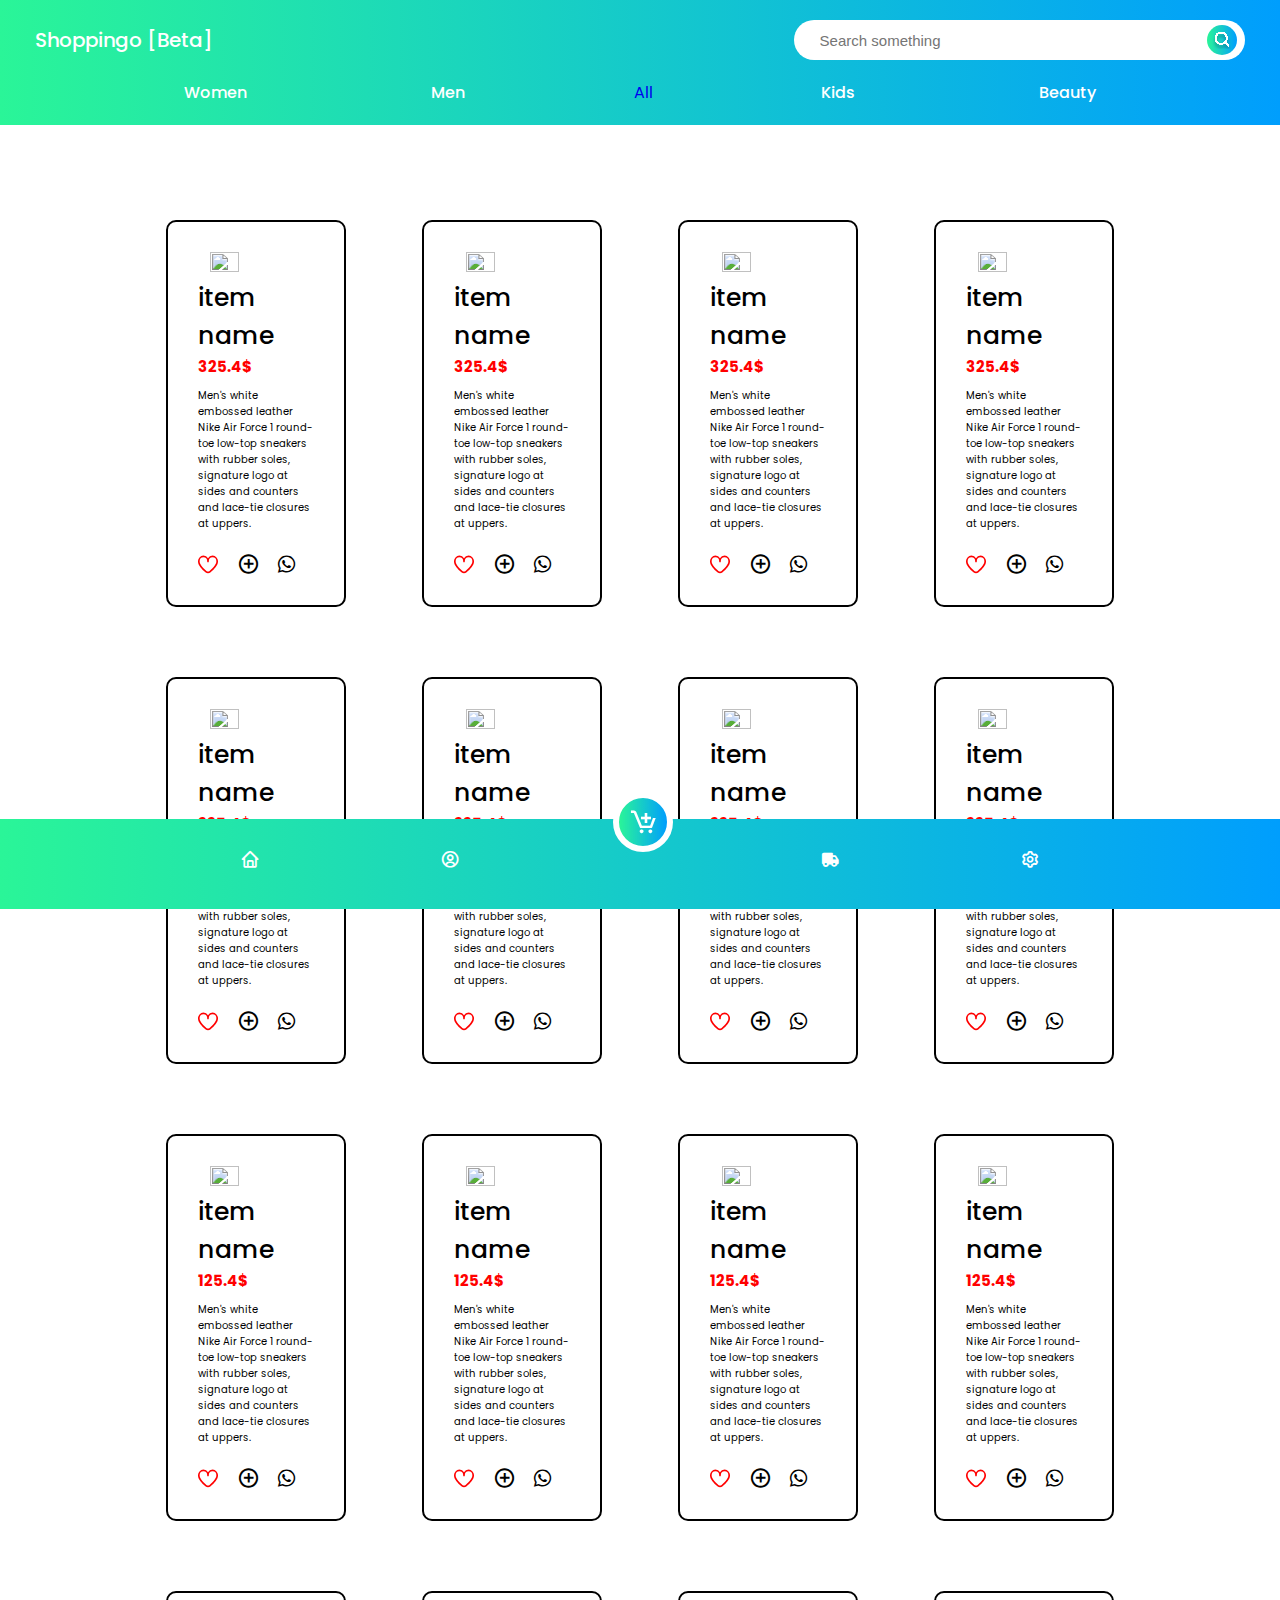
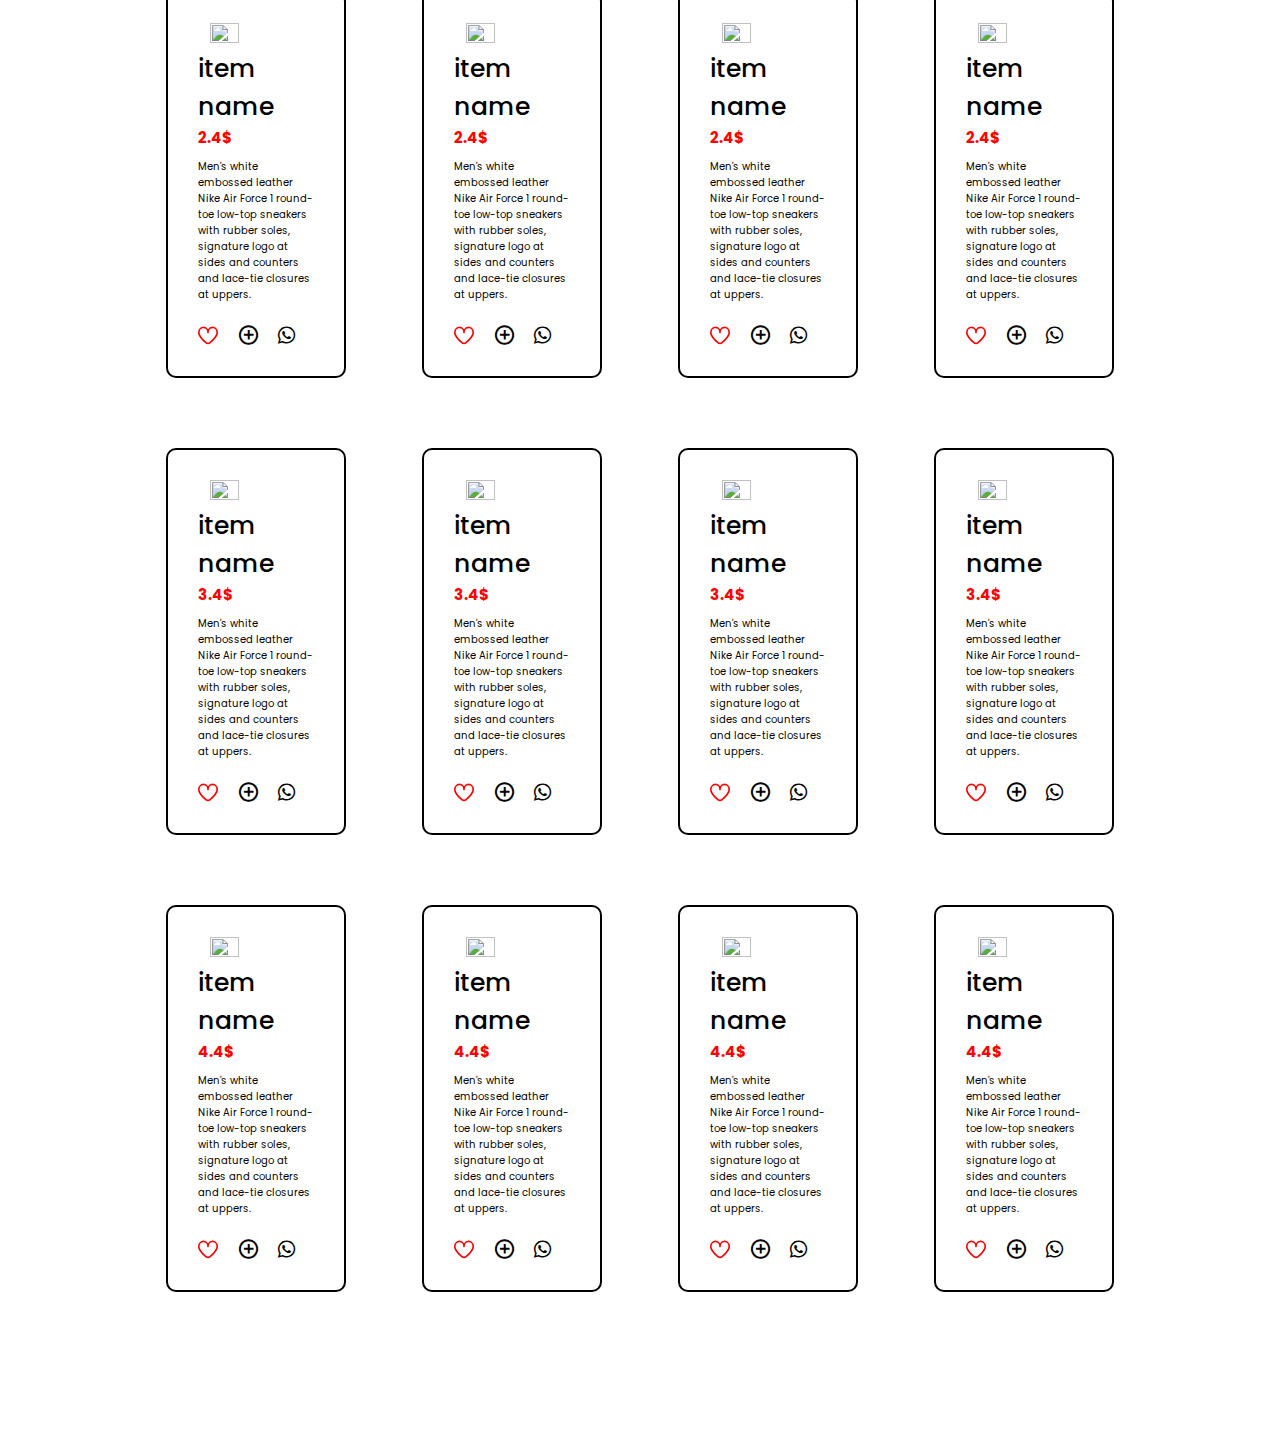
==== commit debed860: "Add files via upload" ====
--- a/vs shoppingo/index.html
+++ b/vs shoppingo/index.html
@@ -52,7 +52,7 @@
             <ul class="menu">
                 <li class="li" cdslsk><a href="#">Women</a></li>
                 <li class="li" cdslsk><a href="#">Men</a></li>
-                <li class="li" cdslsk><a href="#">All</a></li>
+                <li class="li-loc"><a href="#">All</a></li>
                 <li class="li" cdslsk><a href="#">Kids</a></li>
                 <li class="li" cdslsk><a href="#">Beauty</a></li>
               </ul>
@@ -467,8 +467,7 @@
                     <i class='bx bxl-whatsapp' ></i>
                 </div>
             </div>
-        </div>
-                
+        </div>           
         <div class="items">
             <div class="first-item">
                 <img class="image" src="https://tse3.mm.bing.net/th?id=OIP.pTJdW17YtcAv2rhOQC9nIgHaHa&pid=Api&P=0&h=220" alt="">
@@ -897,7 +896,7 @@
                     </a>
                 </li>
                 <li class="list">
-                    <a href="">
+                    <a href="order.html">
                         <span class="icon"><i class='bx bxs-truck' ></i></span>
                     </a>
                 </li>
--- a/vs shoppingo/style.css
+++ b/vs shoppingo/style.css
@@ -119,8 +119,12 @@
     margin-right: 6%;
     margin-left: 6%;
   }
-  
-  .menu li a {
+
+  .menu li .li-loc a{
+    color: black;
+  }
+  
+  .menu .li a{
     color: white;
     font-weight: 500;
     padding: 15px 15px;
@@ -515,12 +519,23 @@
       margin-right: auto;
   }
 
+  .menu {
+    list-style: none;
+    display: flex;
+    justify-content: center;
+    align-items: center;
+  }
+  
   .menu li {
     margin-right: 1%;
     margin-left: 1%;
   }
-  
-  .menu li a {
+
+  .menu li .li-loc a{
+    color: black;
+  }
+  
+  .menu .li a{
     color: white;
     font-weight: 500;
     padding: 15px 15px;
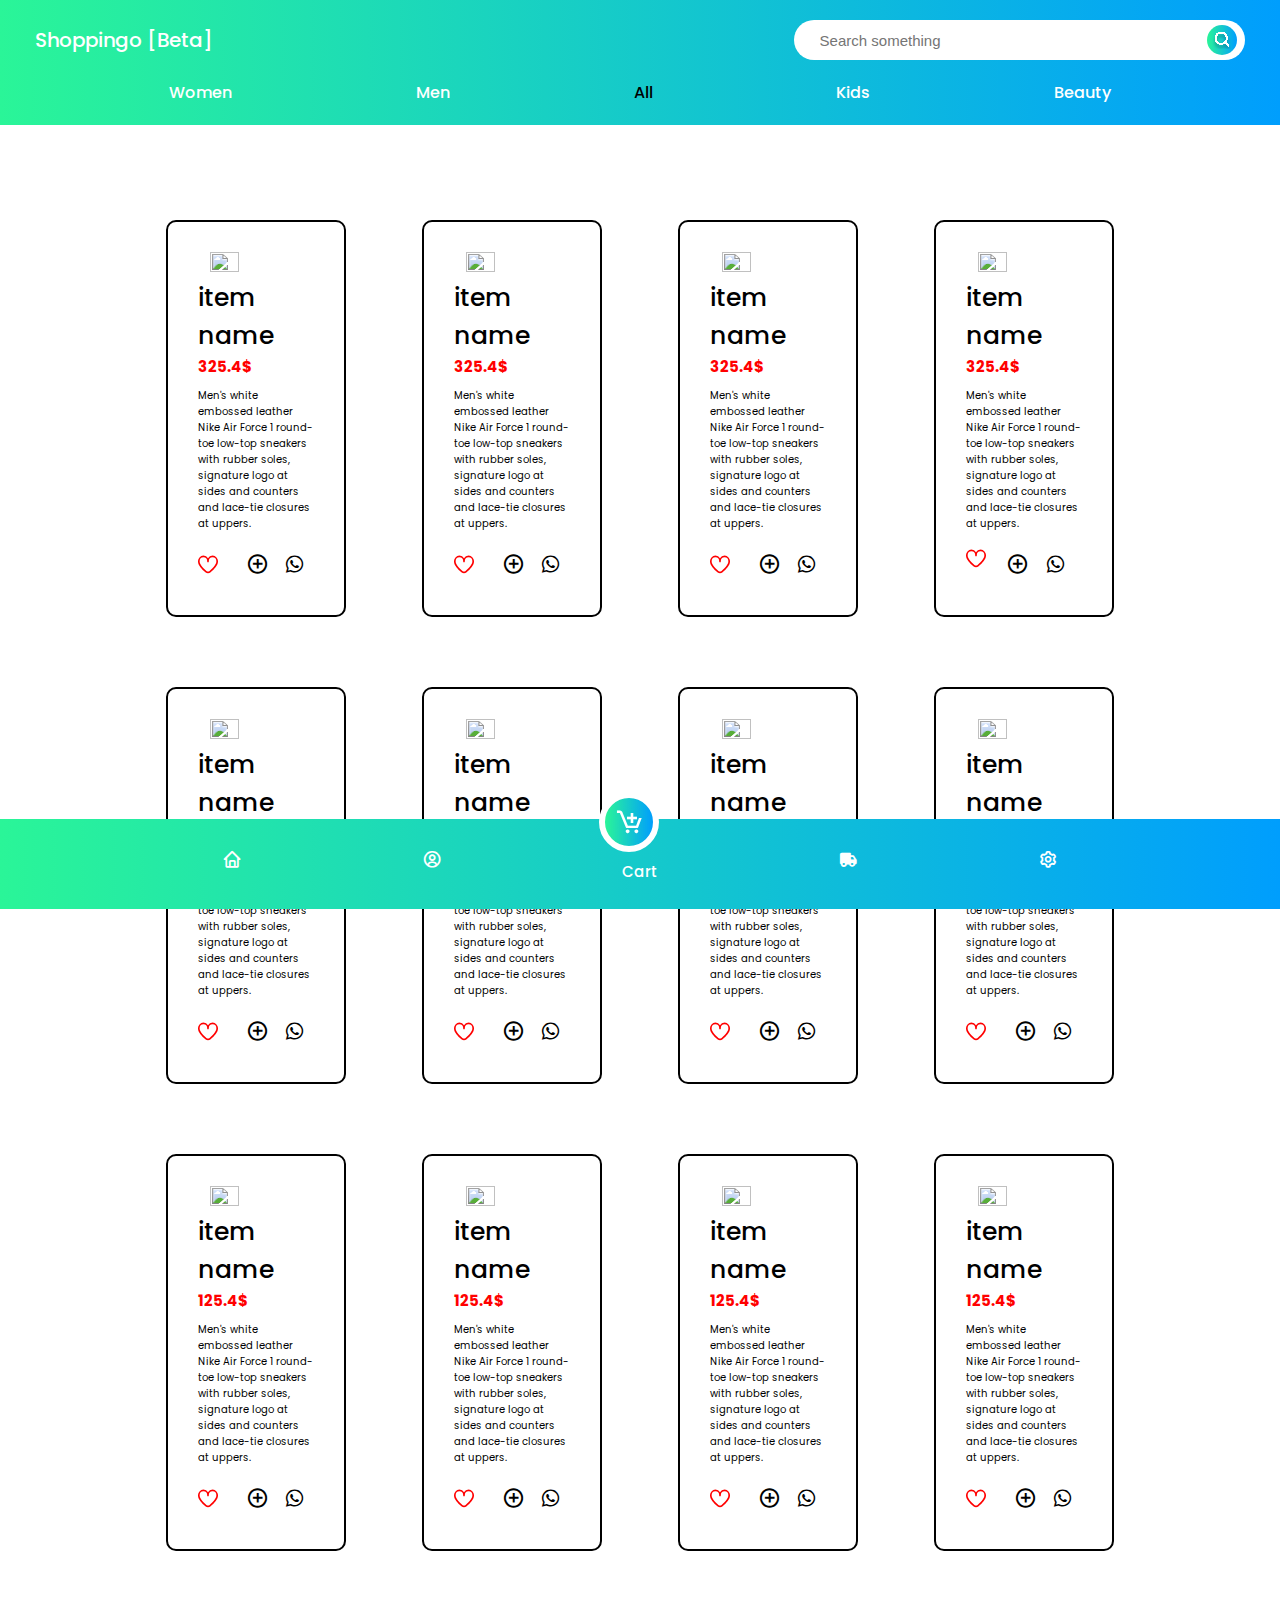
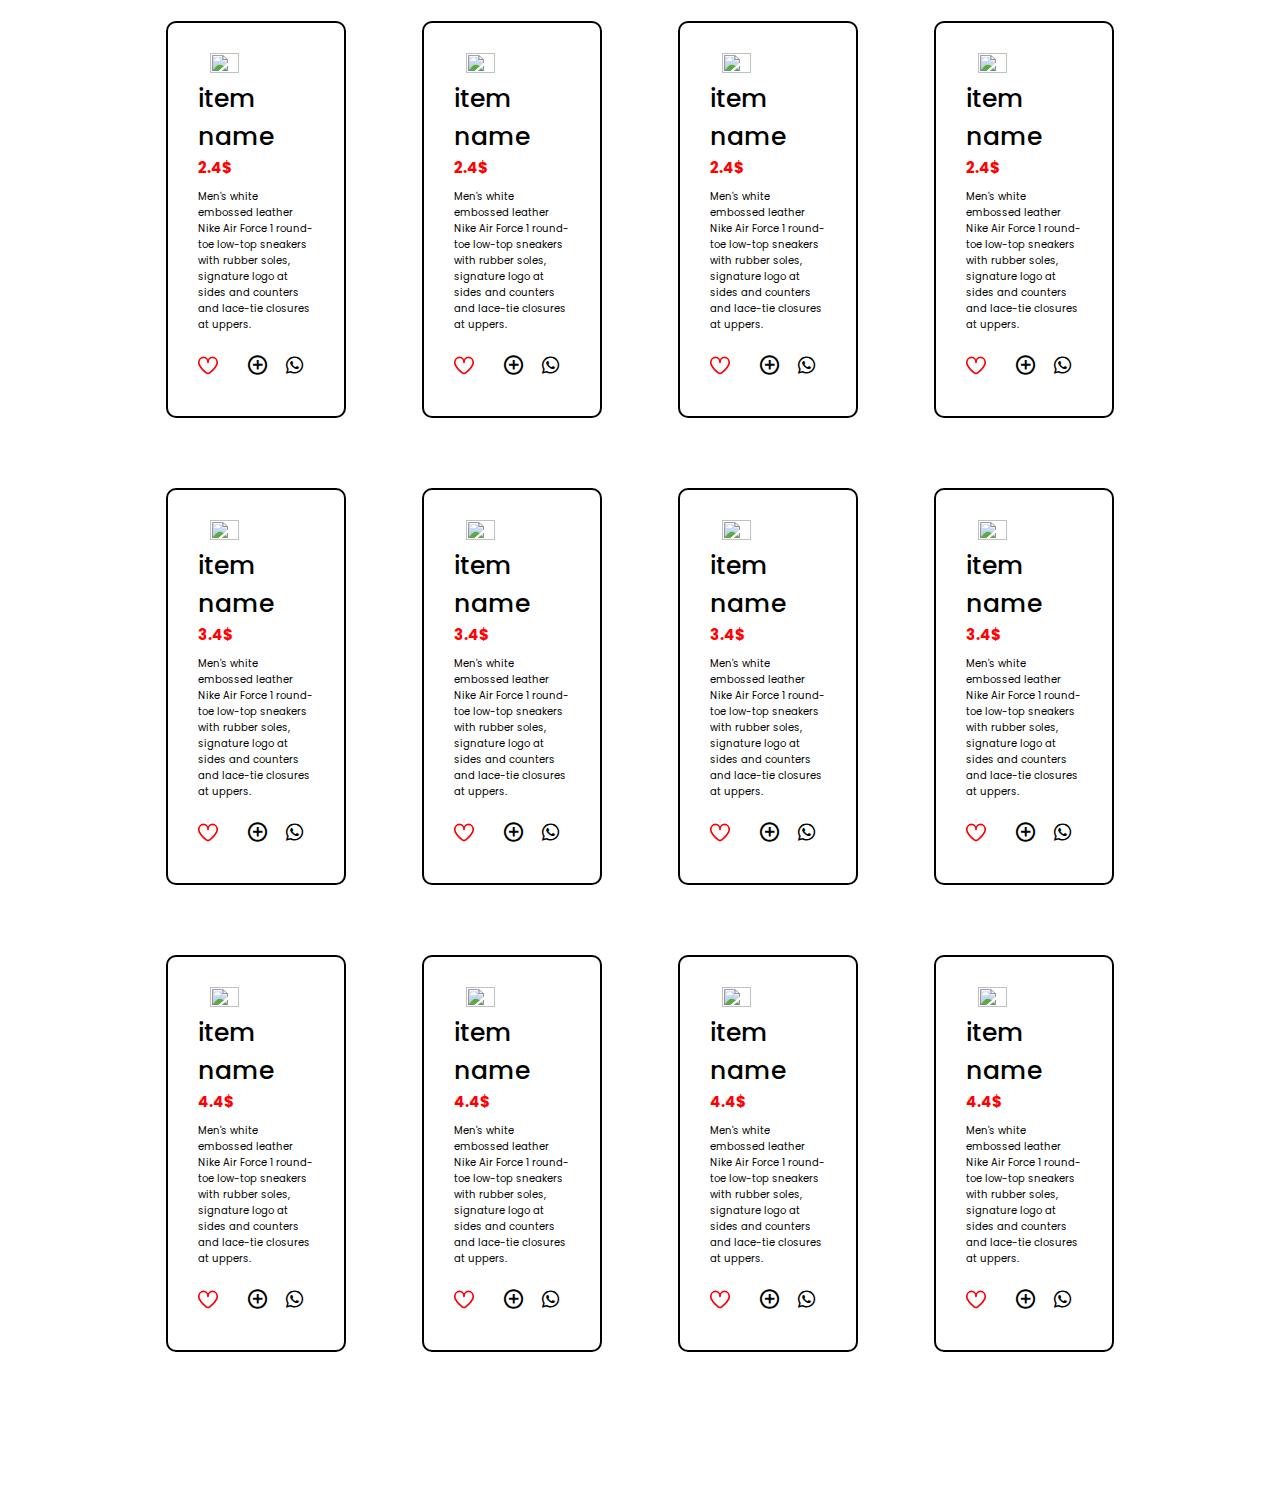
==== commit 1500a13c: "Add files via upload" ====
--- a/vs shoppingo/index.html
+++ b/vs shoppingo/index.html
@@ -52,7 +52,7 @@
             <ul class="menu">
                 <li class="li" cdslsk><a href="#">Women</a></li>
                 <li class="li" cdslsk><a href="#">Men</a></li>
-                <li class="li-loc"><a href="#">All</a></li>
+                <li class="li"><a href="#" class="loc">All</a></li>
                 <li class="li" cdslsk><a href="#">Kids</a></li>
                 <li class="li" cdslsk><a href="#">Beauty</a></li>
               </ul>
@@ -171,31 +171,37 @@
                     <p class="price">325.4$</p>
                     <p class="more">Men's white embossed leather Nike Air Force 1 round-toe low-top sneakers with rubber soles, signature logo at sides and counters and lace-tie closures at uppers.</p>
                     </div>
-                <div class="logos">
-                    <div class="heart-container" title="Like">
-                        <input type="checkbox" class="checkbox" id="Give-It-An-Id">
-                        <div class="svg-container">
-                            <svg viewBox="0 0 24 24" class="svg-outline" xmlns="http://www.w3.org/2000/svg">
-                                <path d="M17.5,1.917a6.4,6.4,0,0,0-5.5,3.3,6.4,6.4,0,0,0-5.5-3.3A6.8,6.8,0,0,0,0,8.967c0,4.547,4.786,9.513,8.8,12.88a4.974,4.974,0,0,0,6.4,0C19.214,18.48,24,13.514,24,8.967A6.8,6.8,0,0,0,17.5,1.917Zm-3.585,18.4a2.973,2.973,0,0,1-3.83,0C4.947,16.006,2,11.87,2,8.967a4.8,4.8,0,0,1,4.5-5.05A4.8,4.8,0,0,1,11,8.967a1,1,0,0,0,2,0,4.8,4.8,0,0,1,4.5-5.05A4.8,4.8,0,0,1,22,8.967C22,11.87,19.053,16.006,13.915,20.313Z">
-                                </path>
-                            </svg>
-                            <svg viewBox="0 0 24 24" class="svg-filled" xmlns="http://www.w3.org/2000/svg">
-                                <path d="M17.5,1.917a6.4,6.4,0,0,0-5.5,3.3,6.4,6.4,0,0,0-5.5-3.3A6.8,6.8,0,0,0,0,8.967c0,4.547,4.786,9.513,8.8,12.88a4.974,4.974,0,0,0,6.4,0C19.214,18.48,24,13.514,24,8.967A6.8,6.8,0,0,0,17.5,1.917Z">
-                                </path>
-                            </svg>
-                            <svg class="svg-celebrate" width="100" height="100" xmlns="http://www.w3.org/2000/svg">
-                                <polygon points="10,10 20,20"></polygon>
-                                <polygon points="10,50 20,50"></polygon>
-                                <polygon points="20,80 30,70"></polygon>
-                                <polygon points="90,10 80,20"></polygon>
-                                <polygon points="90,50 80,50"></polygon>
-                                <polygon points="80,80 70,70"></polygon>
-                            </svg>
-                        </div>
-                    </div>
-                    <i class='bx bx-plus-circle'></i>
-                    <i class='bx bxl-whatsapp' ></i>
-                </div>
+            <div class="logos">
+                <div class="heart">
+                    <div class="heart-container" title="Like">
+                        <input type="checkbox" class="checkbox" id="Give-It-An-Id">
+                        <div class="svg-container">
+                            <svg viewBox="0 0 24 24" class="svg-outline" xmlns="http://www.w3.org/2000/svg">
+                                <path d="M17.5,1.917a6.4,6.4,0,0,0-5.5,3.3,6.4,6.4,0,0,0-5.5-3.3A6.8,6.8,0,0,0,0,8.967c0,4.547,4.786,9.513,8.8,12.88a4.974,4.974,0,0,0,6.4,0C19.214,18.48,24,13.514,24,8.967A6.8,6.8,0,0,0,17.5,1.917Zm-3.585,18.4a2.973,2.973,0,0,1-3.83,0C4.947,16.006,2,11.87,2,8.967a4.8,4.8,0,0,1,4.5-5.05A4.8,4.8,0,0,1,11,8.967a1,1,0,0,0,2,0,4.8,4.8,0,0,1,4.5-5.05A4.8,4.8,0,0,1,22,8.967C22,11.87,19.053,16.006,13.915,20.313Z">
+                                </path>
+                            </svg>
+                            <svg viewBox="0 0 24 24" class="svg-filled" xmlns="http://www.w3.org/2000/svg">
+                                <path d="M17.5,1.917a6.4,6.4,0,0,0-5.5,3.3,6.4,6.4,0,0,0-5.5-3.3A6.8,6.8,0,0,0,0,8.967c0,4.547,4.786,9.513,8.8,12.88a4.974,4.974,0,0,0,6.4,0C19.214,18.48,24,13.514,24,8.967A6.8,6.8,0,0,0,17.5,1.917Z">
+                                </path>
+                            </svg>
+                            <svg class="svg-celebrate" width="100" height="100" xmlns="http://www.w3.org/2000/svg">
+                                <polygon points="10,10 20,20"></polygon>
+                                <polygon points="10,50 20,50"></polygon>
+                                <polygon points="20,80 30,70"></polygon>
+                                <polygon points="90,10 80,20"></polygon>
+                                <polygon points="90,50 80,50"></polygon>
+                                <polygon points="80,80 70,70"></polygon>
+                            </svg>
+                        </div>
+                    </div>
+                </div>
+                <div class="plus-circle">
+                    <i class='bx bx-plus-circle'></i>
+                </div>
+                <div class="whatsapp">    
+                    <i class='bx bxl-whatsapp' ></i>
+                </div>
+            </div>
             </div>
         </div>        
         <div class="items">
@@ -893,6 +899,7 @@
                 <li class="list-cart">
                     <a href="">
                         <span class="icon-cart"><i class='bx bx-cart-add'></i></span>
+                        <p class="cart"> Cart</p>
                     </a>
                 </li>
                 <li class="list">
--- a/vs shoppingo/style.css
+++ b/vs shoppingo/style.css
@@ -120,7 +120,7 @@
     margin-left: 6%;
   }
 
-  .menu li .li-loc a{
+  .menu .li .loc{
     color: black;
   }
   
@@ -181,10 +181,15 @@
   align-items: center;
 }
 
+.heart-container{
+  margin: auto 20px 21px auto;
+}
+
 .logos i{
   cursor: pointer;
   padding-top: 20px;
   font-size: 23px;
+  margin: auto auto 10px auto;
 }
 
 .heart-container {
@@ -334,160 +339,19 @@
     height: 60px;
     width: 60px;
     top: -30%;
-    right: 47.4%;
+    right: 48.5%;
     position: absolute;
     border-radius: 50%;
     border: 6px solid white ;
   }
 
-  .navigation ul li .text-cart{
+  .navigation ul li .cart{
     color:white;
-    position: fixed;
-    top: 96%;
-    text-align: center;
-  }
-
-  /* Profile page */
-
-  .profile{
-    width: 100%;
-    height: 100%;
-    padding-left: 40%;
-    padding-top: 10%;
-  }
-
-  .form {
-    display: flex;
-    flex-direction: column;
-    gap: 10px;
-    max-width: 350px;
-    background-color: #fff;
-    padding: 20px;
-    border-radius: 20px;
-    position: relative;
-  }
-  
-  .title {
-    font-size: 28px;
-    color: royalblue;
-    font-weight: 600;
-    letter-spacing: -1px;
-    position: relative;
-    display: flex;
-    align-items: center;
-    padding-left: 30px;
-  }
-  
-  .title::before,.title::after {
-    position: absolute;
-    content: "";
-    height: 16px;
-    width: 16px;
-    border-radius: 50%;
-    left: 0px;
-    background-color: royalblue;
-  }
-  
-  .title::before {
-    width: 18px;
-    height: 18px;
-    background-color: royalblue;
-  }
-  
-  .title::after {
-    width: 18px;
-    height: 18px;
-    animation: pulse 1s linear infinite;
-  }
-  
-  .message, .signin {
-    color: rgba(88, 87, 87, 0.822);
-    font-size: 14px;
-  }
-  
-  .signin {
-    text-align: center;
-  }
-  
-  .signin a {
-    color: royalblue;
-  }
-  
-  .signin a:hover {
-    text-decoration: underline royalblue;
-  }
-  
-  .flex {
-    display: flex;
-    width: 100%;
-    gap: 6px;
-  }
-  
-  .form label {
-    position: relative;
-  }
-  
-  .form label .input {
-    width: 100%;
-    padding: 10px 10px 20px 10px;
-    outline: 0;
-    border: 1px solid rgba(105, 105, 105, 0.397);
-    border-radius: 10px;
-  }
-  
-  .form label .input + span {
-    position: absolute;
-    left: 10px;
-    top: 15px;
-    color: grey;
-    font-size: 0.9em;
-    cursor: text;
-    transition: 0.3s ease;
-  }
-  
-  .form label .input:placeholder-shown + span {
-    top: 15px;
-    font-size: 0.9em;
-  }
-  
-  .form label .input:focus + span,.form label .input:valid + span {
-    top: 30px;
-    font-size: 0.7em;
-    font-weight: 600;
-  }
-  
-  .form label .input:valid + span {
-    color: green;
-  }
-  
-  .submit {
-    border: none;
-    outline: none;
-    background-color: royalblue;
-    padding: 10px;
-    border-radius: 10px;
-    color: #fff;
-    font-size: 16px;
-    transform: .3s ease;
-  }
-  
-  .submit:hover {
-    background-color: rgb(56, 90, 194);
-  }
-  
-  @keyframes pulse {
-    from {
-      transform: scale(0.9);
-      opacity: 1;
-    }
-  
-    to {
-      transform: scale(1.8);
-      opacity: 0;
-    }
-  }
-
-
+    padding-top: 40%;
+    font-weight: 500;
+    font-size: 15px;
+    width: 10%;
+  }
 
 /******************************************************/
 
@@ -531,7 +395,7 @@
     margin-left: 1%;
   }
 
-  .menu li .li-loc a{
+  .menu .li .loc{
     color: black;
   }
   
@@ -599,14 +463,6 @@
     position: absolute;
     border-radius: 50%;
     border: 6px solid white;
-  }
-
-  .navigation ul li .text-cart{
-    color:white;
-    position: fixed;
-    top: 95%;
-    left: 46%;
-    text-align: center;
   }
 
   .items{
